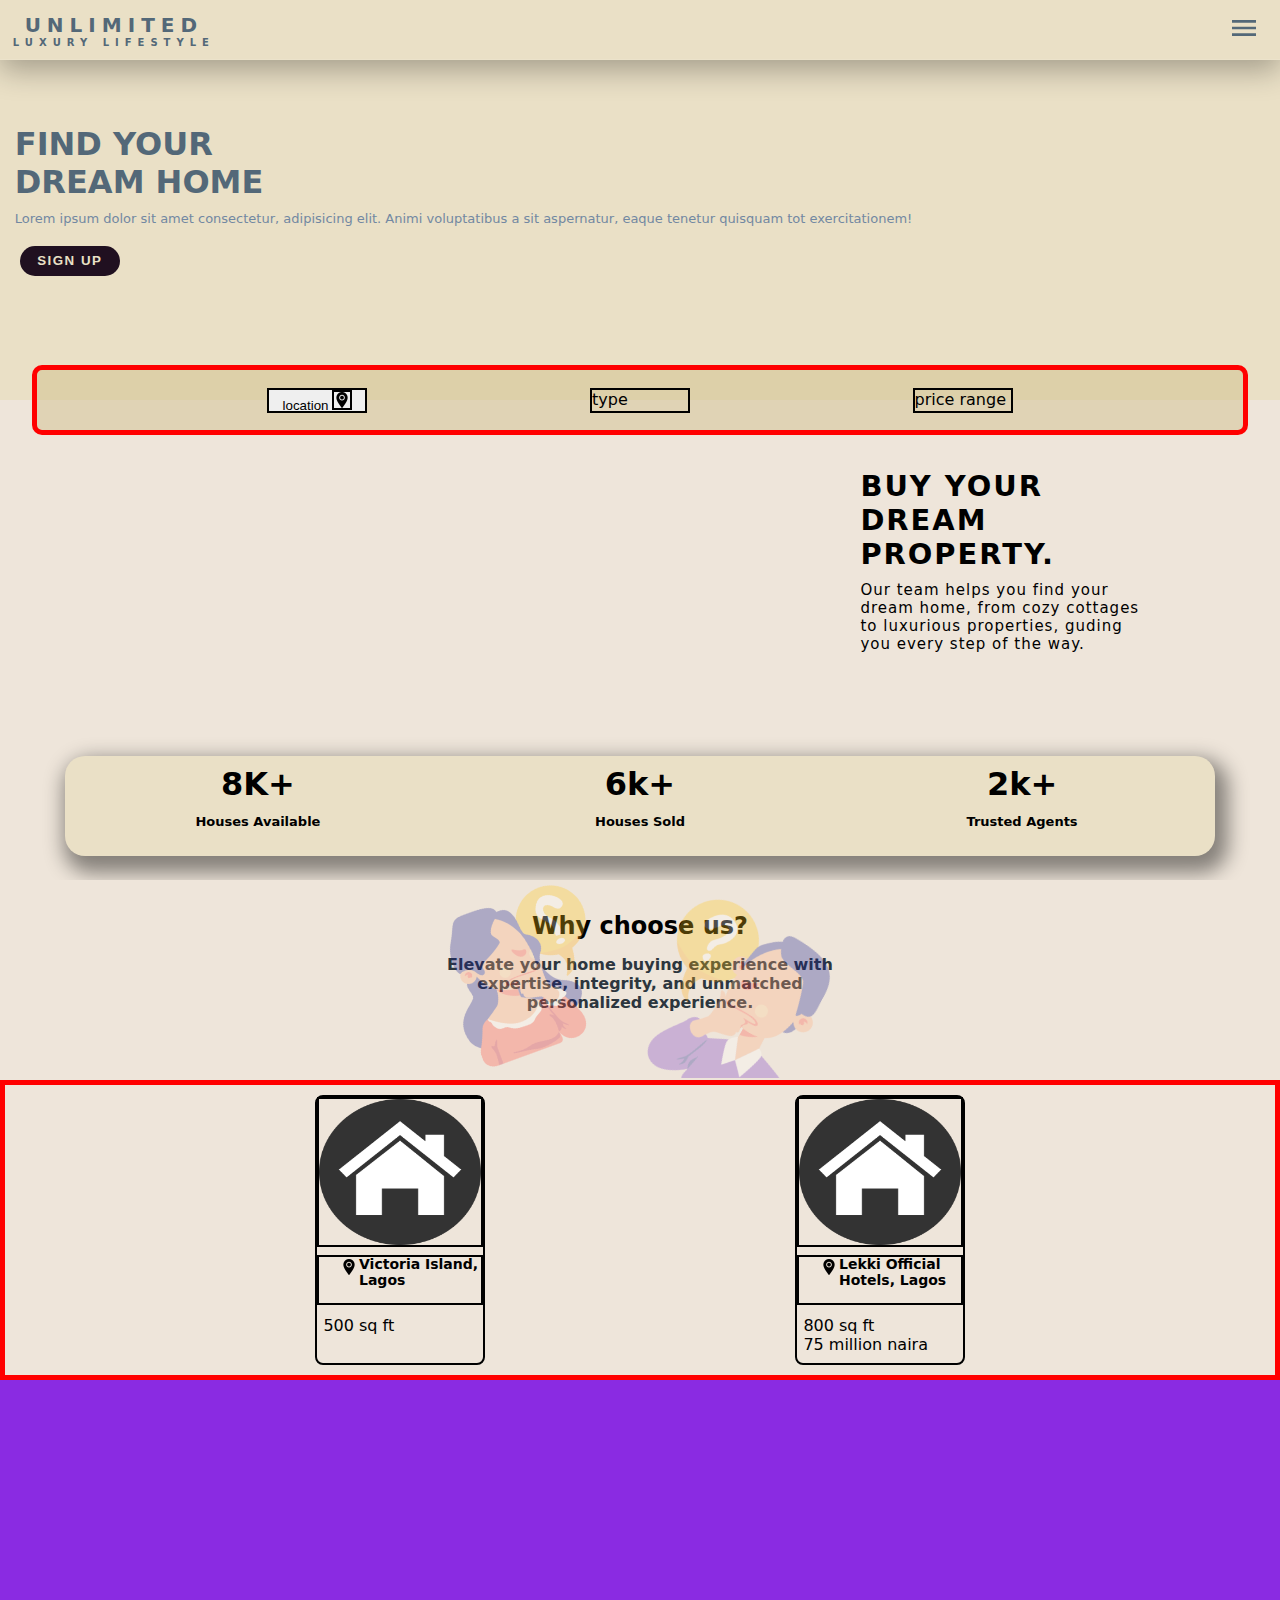
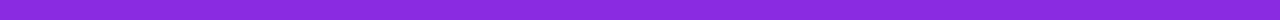
==== index.html @ acd9f9e4 "update" ====
<!DOCTYPE html>
<html lang="en">
<head>
    <meta charset="UTF-8">
    <meta name="viewport" content="width=device-width, initial-scale=1.0">
    <title>REALTOR PAGE</title> <link rel="stylesheet" href="style.css">
</head>
<body>

    <header>

        <div class="border-1">

            <span><span class="t1">UNLIMITED</span> <br> LUXURY LIFESTYLE</span>

            <nav>

                <input type="checkbox" id="sidebar-active">
                
                <label for="sidebar-active" class="open-sidebar-button">
                
                  <svg xmlns="http://www.w3.org/2000/svg" height="32" viewBox="0 -960 960 960" width="32"><path d="M120-240v-80h720v80H120Zm0-200v-80h720v80H120Zm0-200v-80h720v80H120Z"/></svg>
                
                </label>
                
                <label id="overlay" for="sidebar-active"></label>
                
                <div class="links-container">
                
                  <label for="sidebar-active" class="close-sidebar-button">
                
                    <svg xmlns="http://www.w3.org/2000/svg" height="32" viewBox="0 -960 960 960" width="32"><path d="m256-200-56-56 224-224-224-224 56-56 224 224 224-224 56 56-224 224 224 224-56 56-224-224-224 224Z"/></svg>
                
                  </label>
                  
                  <a class="home-link" href="index.html">Home</a> 
                  <a href="about.html">About</a> 
                  <a href="blog.html">Blog</a>
                  <a href="login.html">Login</a>
                
                </div>
                
                </nav>

        </div>

    </header>








<div class="main">

  <div class="border-2">

    <h1>FIND YOUR <br> DREAM HOME</h1>
    <p>Lorem ipsum dolor sit amet consectetur, adipisicing elit. Animi voluptatibus a sit aspernatur, eaque tenetur quisquam tot exercitationem!</p>
    <button class="button-1">SIGN UP</button>

  </div>

  


  <div class="border-3">

      <button class="select">location
        <img class="select-img" src="IMG/location (3).png" alt="">
      </button>
      <span class="select">type
        <!-- <img class="select-img" src="IMG/location (3).png" alt=""> -->
      </span>
      <span class="select">price range
        <!-- <img class="select-img" src="IMG/location (3).png" alt=""> -->
      </span>
      <!-- <strong>location:</strong>
      <select name="lagos" id="">
        <option value="lekki">lekki</option>
        <option value="ajah">ajah</option>
        <option value="epe">epe</option>
      </select> -->

  </div>



    <div class="border-4">

        <div class="border-5">

          <div class="border-5-1">

            <figure></figure>
            <figure></figure>
            <figure></figure>
            <figure></figure>
            <figure></figure>

          </div>

          <div class="border-5-2">
            
            <h4>BUY YOUR DREAM PROPERTY.</h4>
            <p>Our team helps you find your <br>dream home, from cozy cottages <br>to luxurious properties, guding <br>you every step of the way.</p>
            <!-- <h2>ruthokorie@gmail.com</h2> -->

          </div>

        </div>

        <div class="border-6">

          <span class="border-6-1">

            <h1>8K+</h1><br>
            <h3>Houses Available</h3>

          </span>

          <span class="border-6-1">

            <h1>6k+</h1>
            <h3>Houses Sold</h3>

          </span>

          <span class="border-6-1">

            <h1>2k+</h1>
            <h3>Trusted Agents</h3>

          </span>

        </div>

    </div>


    <div class="border-7">

      <h2>Why choose us?</h2>
      <p>Elevate your home buying experience with <br> expertise, integrity, and unmatched <br> personalized experience.</p>
      <img class="img-1" src="IMG/question.png" alt="">
      <img class="img-2" src="IMG/question (1).png" alt="">

    </div>

    <div class="property-grid">

        <div class="property-card">

            <img src="IMG/round.png" class="property-image" alt="Property 1">
            <span class="property-image-2-border">
              <img src="IMG/location (3).png" class="property-image2" alt=""><h4>Victoria Island, Lagos</h4>
            </span>
            <p>500 sq ft</p>

        </div>
      
        <div class="property-card">

            <img src="IMG/round.png" class="property-image" alt="Property 2">
            <span class="property-image-2-border">
              <img src="IMG/location (3).png" class="property-image2" alt=""><h4>Lekki Official Hotels, Lagos</h4>
            </span>
            <p>800 sq ft<br>75 million naira</p>

        </div>

    </div>



    <!-- <div class="b8">

      <h1>Have Any Questions?</h1> <br>
      <h2>Have a look at our F.A.Q</h2>

    </div> -->


      <!-- <div class="container"> -->

        <!-- <h2>Frequently Asked Questions</h2> -->
<!-- 
        <div class="accordion">

          <div class="accordion-item">

            <button id="accordion-button-1" aria-expanded="false"><span class="accordion-title">Why is the moon sometimes out during the day?</span><span class="icon" aria-hidden="true"></span></button>
            <div class="accordion-content">

              <p>Lorem ipsum dolor sit amet, consectetur adipiscing elit, sed do eiusmod tempor incididunt ut labore et dolore magna aliqua. Elementum sagittis vitae et leo duis ut. Ut tortor pretium viverra suspendisse potenti.</p>

            </div>

          </div>

          <div class="accordion-item">

            <button id="accordion-button-2" aria-expanded="false"><span class="accordion-title">Why is the sky blue?</span><span class="icon" aria-hidden="true"></span></button>
            <div class="accordion-content">

              <p>Lorem ipsum dolor sit amet, consectetur adipiscing elit, sed do eiusmod tempor incididunt ut labore et dolore magna aliqua. Elementum sagittis vitae et leo duis ut. Ut tortor pretium viverra suspendisse potenti.</p>

            </div>

          </div>

          <div class="accordion-item">

            <button id="accordion-button-3" aria-expanded="false"><span class="accordion-title">Will we ever discover aliens?</span><span class="icon" aria-hidden="true"></span></button>
            <div class="accordion-content">

              <p>Lorem ipsum dolor sit amet, consectetur adipiscing elit, sed do eiusmod tempor incididunt ut labore et dolore magna aliqua. Elementum sagittis vitae et leo duis ut. Ut tortor pretium viverra suspendisse potenti.</p>

            </div>

          </div>

          <div class="accordion-item">

            <button id="accordion-button-4" aria-expanded="false"><span class="accordion-title">How much does the Earth weigh?</span><span class="icon" aria-hidden="true"></span></button>
            <div class="accordion-content">

              <p>Lorem ipsum dolor sit amet, consectetur adipiscing elit, sed do eiusmod tempor incididunt ut labore et dolore magna aliqua. Elementum sagittis vitae et leo duis ut. Ut tortor pretium viverra suspendisse potenti.</p>

            </div>

          </div>

          <div class="accordion-item">
            
            <button id="accordion-button-5" aria-expanded="false"><span class="accordion-title">How do airplanes stay up?</span><span class="icon" aria-hidden="true"></span></button>

            <div class="accordion-content">

              <p>Lorem ipsum dolor sit amet, consectetur adipiscing elit, sed do eiusmod tempor incididunt ut labore et dolore magna aliqua. Elementum sagittis vitae et leo duis ut. Ut tortor pretium viverra suspendisse potenti.</p>

            </div>

          </div>

        </div>

      </div> -->


      <footer>

                    
        <!-- <div class="B-9">
          <h1><div class="Text-2">UNLIMITED</div> LIFESTYLE REALTORS</h1>
        </div> -->

        <!-- <h3 class="T-3">Socials</h3> -->
        <!-- <ul class="icons">

          <li class="icon facebook">
            <span class="icon-up">Facebook</span>
            <img src="IMG/facebook.png" alt="">
          </li> 

          <li class="icon twitter">
            <span class="icon-up">Twitter/X</span>
            <img src="IMG/twitter.png" alt="">
          </li>

          <li class="icon instagram">
            <span class="icon-up">Instagram</span>
            <img src="IMG/instagram.png" alt="">
          </li>

          <li class="icon github">
            <span class="icon-up">Github</span>
            <img src="IMG/youtube.png" alt="">
          </li>

          <li class="icon linkedin">
            <span class="icon-up">LinkedIN</span>
            <img src="IMG/tik-tok.png" alt="">
          </li> 

        </ul> -->

        
      </footer>



</div>

<script src="script.js"></script>
    
</body>
</html>
---- style.css ----
* {

    padding: 0;
    margin: 0;
    box-sizing: border-box;

}

body {

    min-height: 100vh;
    font-family: system-ui, -apple-system, BlinkMacSystemFont, 'Segoe UI', Roboto, Oxygen, Ubuntu, Cantarell, 'Open Sans', 'Helvetica Neue', sans-serif;
    background-color: #EEE5DA;

}






/* .main {
background-color: red;
} */


/* main nav */
nav{

  height: 60px;
  display: flex;
  justify-content: flex-end;
  align-items: center;
  position: fixed;
  top: 0%;
  left: 0%;
  border-radius: 0%;
  width: 100%;
  z-index: 1; 
  border-bottom: 1px solid rgba(255,255,255,0.1);
  box-shadow: 0 10px 30px rgba(0,0,0,0.3);

}



.links-container{

  height: 100%;
  width: 100%;
  display: flex;
  flex-direction: row;
  align-items: center;
  flex-direction: column;
  align-items: flex-start;
  position: fixed;
  top: 0;
  right: -100%;
  z-index: 10;
  width: 300px;
  transition: 0.75s ease-out;
  background-color: rgba(255, 255, 255, 0.15);
  backdrop-filter: blur(12px);
  box-shadow: -10px 0 10px rgba(0, 0, 0, 0.1);

}

nav a{

  height: 100%;
  padding: 0 20px;
  display: flex;
  align-items: center;
  text-decoration: none;
  color: white;
  box-sizing: border-box;
  height: auto;
  width: 100%;
  padding: 20px 30px;
  justify-content: flex-start;

}

nav a:hover{

  background-color: blue;

}

nav .home-link{

  margin-right: auto;

}

nav svg{

  fill: #536878;

}

#sidebar-active{

  display: none;

}

.open-sidebar-button, .close-sidebar-button{

  padding: 20px;
  display: block;

}

#sidebar-active:checked ~ .links-container{

  right: -60px;

}

#sidebar-active:checked ~ #overlay{

  height: 100%;
  width: 100%;
  position: fixed;
  top: 0;
  left: 0;
  z-index: 9;

}




@media(max-width: 450px){

.links-container{

  flex-direction: column;
  align-items: flex-start;
  position: fixed;
  top: 0;
  right: -100%;
  z-index: 10;
  width: 300px;
  transition: 0.75s ease-out;
  background-color: rgba(255, 255, 255, 0.15);
  backdrop-filter: blur(12px);
  box-shadow: -10px 0 10px rgba(0, 0, 0, 0.1);

}

nav a{

  box-sizing: border-box;
  height: auto;
  width: 100%;
  padding: 20px 30px;
  justify-content: flex-start;

}

.open-sidebar-button, .close-sidebar-button{

  padding: 20px;
  display: block;

}

#sidebar-active:checked ~ .links-container{

  right: -175px;
  
}

#sidebar-active:checked ~ #overlay{

  height: 100%;
  width: 100%;
  position: fixed;
  top: 0;
  left: 0;
  z-index: 9;
  
}
}

/* body */
.border-1 {

    height: 60px;
    background-color: #EAE0C6;
    display: flex;
    justify-content: flex-start;
    align-items: center;
    padding: .8rem;
    position: fixed;
    border-radius: 0%;
    width: 100%;
    z-index: 1; 

}

.border-1 span {

    font-size: 10px;
    text-align: center;
    font-weight: bold;
    letter-spacing: 3px;
    color: #536878;

}

.border-1 span .t1 {

  font-size: 20.5px;
  
}

.border-2 {

  border: 2px solid transparent;
  background: #EAE0C6;
  height: 400px;
  padding: .8rem;
  /* background-image: url("IMG/noircozy_7340015666327604513.jpeg"); */
  /* background-size: 100% 100%; */
  background-size: cover;
  background-repeat: no-repeat;
  background-position: center;
  

}

.border-2 h1 {

  margin-top: 110px;
  color: #536878;

}

.border-2 p {

  font-size: 13px;
  font-weight: 500;
  margin-top: 10px;
  color: #7288a2;

}

.border-2 .button-1 {

  width: 100px;
  height: 30px;
  outline: none;
  background-color: #201020;
  border-radius: 15px;
  border: none;
  color: #EAE0C6;
  margin-left: 5px;
  margin-top: 20px;
  font-weight: bolder;
  letter-spacing: 1.5px;

}



.border-3 {

  border: 5px solid red;
  background-color: #cab87d65;
  width: 95%;
  height: 70px;
  position: absolute;
  translate: -50% -50%;
  left: 50%;
  border-radius: 10px;
  display: flex;
  justify-content: space-evenly;
  align-items: center;
  padding: .8rem;
  gap: 5px;

}

.border-3 .select {

  border: 2px solid black;
  width: 100px;
  height: 25px;

}

.select .select-img {
  
  border: 2px solid black;
  width: 20px;

}

.border-4 {

  border: 1px solid transparent;
  background-color: #EEE5DA;
  width: 100%;
  height: 380px;

}

.border-5 {

  border: 2px solid transparent;
  height: 190px;
  margin-top: 35px;
  display: flex;
  justify-content: center;
  align-items: center;

}

.border-5-1 {

  border: 2px solid transparent;
  width: 210px;
  height: 180px;
  border-radius: 5%;
  position: absolute;
  overflow: hidden;
  left: .5%;

}

.border-5-1 figure {

  width: 100%;
  height: 100%;
  position: absolute;
  top: 0;
  left: 0;
  background-size: cover;
  background-position: center;
  animation: fade 20s infinite;
  opacity: 0;

}

.border-5-1 figure:nth-child(1) { 
  background-image: url(IMG/img1.jpg);
  animation-delay: 0s;
}
.border-5-1 figure:nth-child(2) { 
  background-image: url(IMG/img2.jpg);
  animation-delay: -4s;
}
.border-5-1 figure:nth-child(3) { 
  background-image: url(IMG/img3.jpg);
  animation-delay: -8s;
}
.border-5-1 figure:nth-child(4) { 
  background-image: url(IMG/img4.jpg);
  animation-delay: -12s;
}
.border-5-1 figure:nth-child(5) { 
  background-image: url(IMG/img5.jpg);
  animation-delay: -16s;
}

@keyframes fade {
  0% { opacity: 0; }
  5% { opacity: 1; }
  25% { opacity: 1; }
  30% { opacity: 0; }
  100% { opacity: 0; }
} 



.border-5-2 {

  border: 2px solid transparent;
  width: 175px;
  height: 180px;
  border-radius: 5%;
  position: absolute;
  right: 1%;
  padding: .4rem;

}

.border-5-2 h4 {

  font-size: 17.2px;
  letter-spacing: .5px;

}

.border-5-2 p {

  margin-top: 10px;
  font-size: 10px;
  font-weight: 500;

}

.border-6 {

  border: 2px solid transparent;
  background-color: #EAE0C6;
  border-radius: 20px;
  box-shadow: 6px 10px 20px 7px rgba(0, 0, 0, 0.443);
  width: 90%;
  height: 100px;
  display: flex;
  flex-direction: row;
  justify-content: center;
  align-items: center;
  margin: 20px auto;
  
}

.border-6-1 {

  border: 2px solid transparent;
  width: 100%;
  height: 100px;
  margin-top: 10px;
  display: flex;
  justify-content: center;
  text-align: left;
  align-items: center;
  overflow: hidden;
}

.border-6-1 h1 {

  /* position: relative;
  translate: 60% -60%; */
  display: block;
  position: absolute;
  translate: 0 -85%;
  margin-top: 10px;

}

.border-6-1 h3 {

  /* position: relative;
  translate: -60% 60% ; */
  font-size: 13px;
  margin-bottom: -20px;

}

/* Desktop Version */
@media screen and (min-width: 400px) {

  .border-1 span .t1 {

    font-size: 20px;
  
  }

  .border-1 span {

    letter-spacing: 6px;

  }

  .border-4 {

    height: 480px;
  
  }

  .border-5 {

    display: flex;
    justify-content: space-evenly;
    height: 300px;

  }

  .border-5-1 {

    width: 300px;
    height: 290px;
    position: absolute;
    left: 8%;
    border-radius: 20%;
  }

  .border-5-2 {

    width: 300px;
    height: 250px;
    position: absolute;
    right: 10%;
    border-radius: 5%;

  }

  .border-5-2 h4 {

    font-size: 28.9px;
    letter-spacing: 2px;

  }

  .border-5-2 p {

    font-size: 15px;
    letter-spacing: 1px;

  }

  .border-7 .img-1 {

    width: 220px;
    position: relative;
    translate: 129% -50%;
    transform: rotateZ(20deg);

  }

  .border-7 .img-2 {

    position: relative;
    translate: -200% -110%;
    transform: rotateY(180deg);
    rotate: 20deg;

  }

}

.border-7 {

  border: 2px solid transparent;
  background-color: #EEE5DA;
  height: 200px;
  text-align: center;
  position: relative;
  overflow: hidden;
  padding-top: 30px;
}


.border-7 h1, p {
  position: relative;
}


.border-7 p {

  margin-top: 15px;
  color: #2c363e;
  font-weight: 600;


}

.border-7 h1 {

  margin-top: 20px;
  color: #536878;


}


.border-7 .img-1 {

  width: 200px;
  position:relative;
  translate: 92% -52%;
  transform: rotateZ(30deg);
  opacity: 0.3;

}

.border-7 .img-2 {

  width: 170px;
  position:relative;
  translate: -128% -90%;
  transform: rotateY(180deg);
  transform: scaleX(-1);
  rotate: -20deg;
  opacity: 0.3;

} 


/* Property selection */

.property-grid {

  border: 5px solid red;
  background-color: #EEE5DA;
  height: 300px;
  display: flex;
  justify-content: space-evenly;
  align-items: center;

}

.property-card {

  border: 2px solid black;
  width: 170px;
  height: 270px;
  border-radius: 8px;
  text-align: start;
  transition: transform 0.2s;
  
}

.property-card:hover {

  transform: translateY(-5px);

}

.property-image {

  border: 2px solid black;
  width: 100%;
  height: 150px;

}

.property-card .property-image-2-border {

  border: 2px solid black;
  height: 50px;
  display: block;
  margin-top: 4px;

}

.property-image2 {

  border: 2px solid transparent;
  width: 20px;
  margin-left: 20px;

}

.property-card h4 {

  position: relative;
  font-size: 14px;
  margin-left: 40px;
  margin-top: -25px;

}

.property-card p {

  margin-top: 5px;
  /* margin: 5px 6px -10px; */
  padding: .4rem;

}




.b8 {

  text-align: center;
  color: #e5e5e5;

}


/* F.A.Q */


.container {

  border: 2px solid red;
  width: 100%;
  margin-top: 40px;
  color: #e5e5e5;

}

.accordion-title {

  font-size: 15px;

}

.accordion .accordion-item {

  border-bottom: 1px solid #e5e5e5;

}

.accordion .accordion-item button[aria-expanded=true] {

  border-bottom: 1px solid #03b5d2;

}

.accordion button {

  position: relative;
  display: block;
  text-align: left;
  width: 100%;
  padding: .8rem ;
  color: #7288a2;
  font-size: 1.15rem;
  font-weight: 400;
  border: none;
  background: none;
  outline: none;
  overflow: hidden;

}

.accordion button:hover, .accordion button:focus {

  cursor: pointer;
  color: #03b5d2;

}

.accordion button:hover::after, .accordion button:focus::after {

  cursor: pointer;
  color: #03b5d2;
  border: 1px solid #03b5d2;

}

.accordion button .accordion-title {

  padding: 1em 1.5em 1em 0;

}

.accordion button .icon {

  display: inline-block;
  position: absolute;
  top: 18px;
  right: 0;
  width: 22px;
  height: 22px;
  border: 1px solid;
  border-radius: 22px;

}

.accordion button .icon::before {

  display: block;
  position: absolute;
  content: "";
  top: 9px;
  left: 5px;
  width: 10px;
  height: 2px;
  background: currentColor;

}

.accordion button .icon::after {

  display: block;
  position: absolute;
  content: "";
  top: 5px;
  left: 9px;
  width: 2px;
  height: 10px;
  background: currentColor;

}

.accordion button[aria-expanded=true] {

  color: #03b5d2;

}

.accordion button[aria-expanded=true] .icon::after {

  width: 0;

}

.accordion button[aria-expanded=true] + .accordion-content {

  opacity: 1;
  max-height: 9em;
  transition: all 200ms linear;
  will-change: opacity, max-height;

}

.accordion .accordion-content {

  opacity: 0;
  max-height: 0;
  overflow: hidden;
  transition: opacity 200ms linear, max-height 200ms linear;
  will-change: opacity, max-height;

}

.accordion .accordion-content p {

  font-size: 1rem;
  font-weight: 300;
  margin: 2em 0;

}


/* Footer */

footer {

  background-color: blueviolet;
  display: flex;
  justify-content: center;
  min-height: 15rem;
  z-index: 1;
  
}

.B-9 {

  border: 2px solid black;
  width: 180.5px;
  height: 60px;
  letter-spacing: 3px;
  position: absolute;
  left: 2%;
  margin-top: 10px;

}

.B-9 h1 {

  font-size: 12.5px;

}

.B-9 .Text-2 {
  color: #FFDB58;
  font-size: 20px;
  margin-left: 20px;
  margin-bottom: 10px;
}

.T-3 {
  margin-top: 85px;
  position: absolute;
}

.icons {
  display: inline-flex;
  list-style: none;
  border: 2px solid whitesmoke;
  background-color: transparent;
  height: 60px;
  margin-top: 120px;

}

.icons .icon {
  position: relative;
  background: transparent;
  border-radius: 50%;
  padding: 15px;
  margin: 5px;
  width: 50px;
  height: 50px;
  font-size: 18px;
  display: flex;
  justify-content: center;
  align-items: center;
  flex-direction: column;
  box-shadow: 0 10px 10px rgba(0, 0, 0, 0.1);
  cursor: pointer;
  transition: all 0.2s cubic-bezier(0.68, -0.55, 0.265, 1.55);

}

.icons .icon-up {
  position: absolute;
  top: 0;
  font-size: 14px;
  background: #ffffff;
  color: #ffffff;
  padding: 5px 8px;
  border-radius: 5px;
  box-shadow: 0 10px 10px rgba(0, 0, 0, 0.1);
  opacity: 0;
  pointer-events: none;
  transition: all 0.3s cubic-bezier(0.68, -0.55, 0.265, 1.55);
}

.icons .icon-up::before {
  position: absolute;
  content: "";
  height: 8px;
  width: 8px;
  background: #ffffff;
  bottom: -3px;
  left: 50%;
  transform: translate(-50%) rotate(45deg);
  transition: all 0.3s cubic-bezier(0.68, -0.55, 0.265, 1.55);
}

.icons .icon:hover .icon-up {
  top: -45px;
  opacity: 1;
  visibility: visible;
  pointer-events: auto;
}

.icons .icon:hover span,
.icons .icon:hover .icon-up {
  text-shadow: 0px -1px 0px rgba(0, 0, 0, 0.1);
}

.icons .facebook:hover,
.icons .facebook:hover .icon-up,
.icons .facebook:hover .icon-up::before {
  background: #1877F2;
  color: #ffffff;
}

.icon img {
  width: 50px;
  height: 50px;
}

.icons .twitter:hover,
.icons .twitter:hover .icon-up,
.icons .twitter:hover .icon-up::before {
  background: #020102;
  color: #ffffff;
}

.icons .instagram:hover,
.icons .instagram:hover .icon-up,
.icons .instagram:hover .icon-up::before {
  background: #E1306C;
  color: #ffffff;
}

.icons .github:hover,
.icons .github:hover .icon-up,
.icons .github:hover .icon-up::before {
  background: #333333;
  color: #ffffff;
}

.icons .linkedin:hover,
.icons .linkedin:hover .icon-up,
.icons .linkedin:hover .icon-up::before {
  background: #4267B2;
  color: #ffffff;
}

/* 



.icons1 .icons {

  position: relative;
  background: transparent;
  border-radius: 50%;
  padding: 15px;
  margin: 10px;
  width: 50px;
  height: 50px;
  font-size: 18px;
  display: flex;
  justify-content: center;
  align-items: center;
  flex-direction: column;
  box-shadow: 0 10px 10px rgba(0, 0, 0, 0.1);
  cursor: pointer;
  transition: all 0.2s cubic-bezier(0.68, -0.55, 0.265, 1.55);
  overflow: hidden;

}

.icons1 .icon-up {
  position: absolute;
  top: 0;
  font-size: 14px;
  background: #ffffff;
  color: #ffffff;
  padding: 5px 8px;
  border-radius: 5px;
  box-shadow: 0 10px 10px rgba(0, 0, 0, 0.1);
  opacity: 0;
  pointer-events: none;
  transition: all 0.3s cubic-bezier(0.68, -0.55, 0.265, 1.55);
  overflow: hidden;
}

.icons1 .icon-up::before {
  position: absolute;
  content: "";
  height: 8px;
  width: 8px;
  background: #ffffff;
  bottom: -3px;
  left: 50%;
  transform: translate(-50%) rotate(45deg);
  transition: all 0.3s cubic-bezier(0.68, -0.55, 0.265, 1.55);
}

.icons1 .icon:hover .icon-up {
  top: -45px;
  opacity: 1;
  visibility: visible;
  pointer-events: auto;
}

.icons1 .icon:hover span,
.icons1 .icon:hover .icon-up {
  text-shadow: 0px -1px 0px rgba(0, 0, 0, 0.1);
}

.icons1 .facebook:hover,
.icons1 .facebook:hover .icon-up,
.icons1 .facebook:hover .icon-up::before {
  background: #1877F2;
  color: #ffffff;
}

.icon img {
  width: 50px;
  height: 50px;
}

.icons1 .twitter:hover,
.icons1 .twitter:hover .icon-up,
.icons1 .twitter:hover .icon-up::before {
  background: #020102;
  color: #ffffff;
}

.icons1 .instagram:hover,
.icons1 .instagram:hover .icon-up,
.icons1 .instagram:hover .icon-up::before {
  background: #E1306C;
  color: #ffffff;
}

.icons1 .github:hover,
.icons1 .github:hover .icon-up,
.icons1 .github:hover .icon-up::before {
  background: #333333;
  color: #ffffff;
}

.icons1 .linkedin:hover,
.icons1 .linkedin:hover .icon-up,
.icons1 .linkedin:hover .icon-up::before {
  background: #4267B2;
  color: #ffffff;
}  */
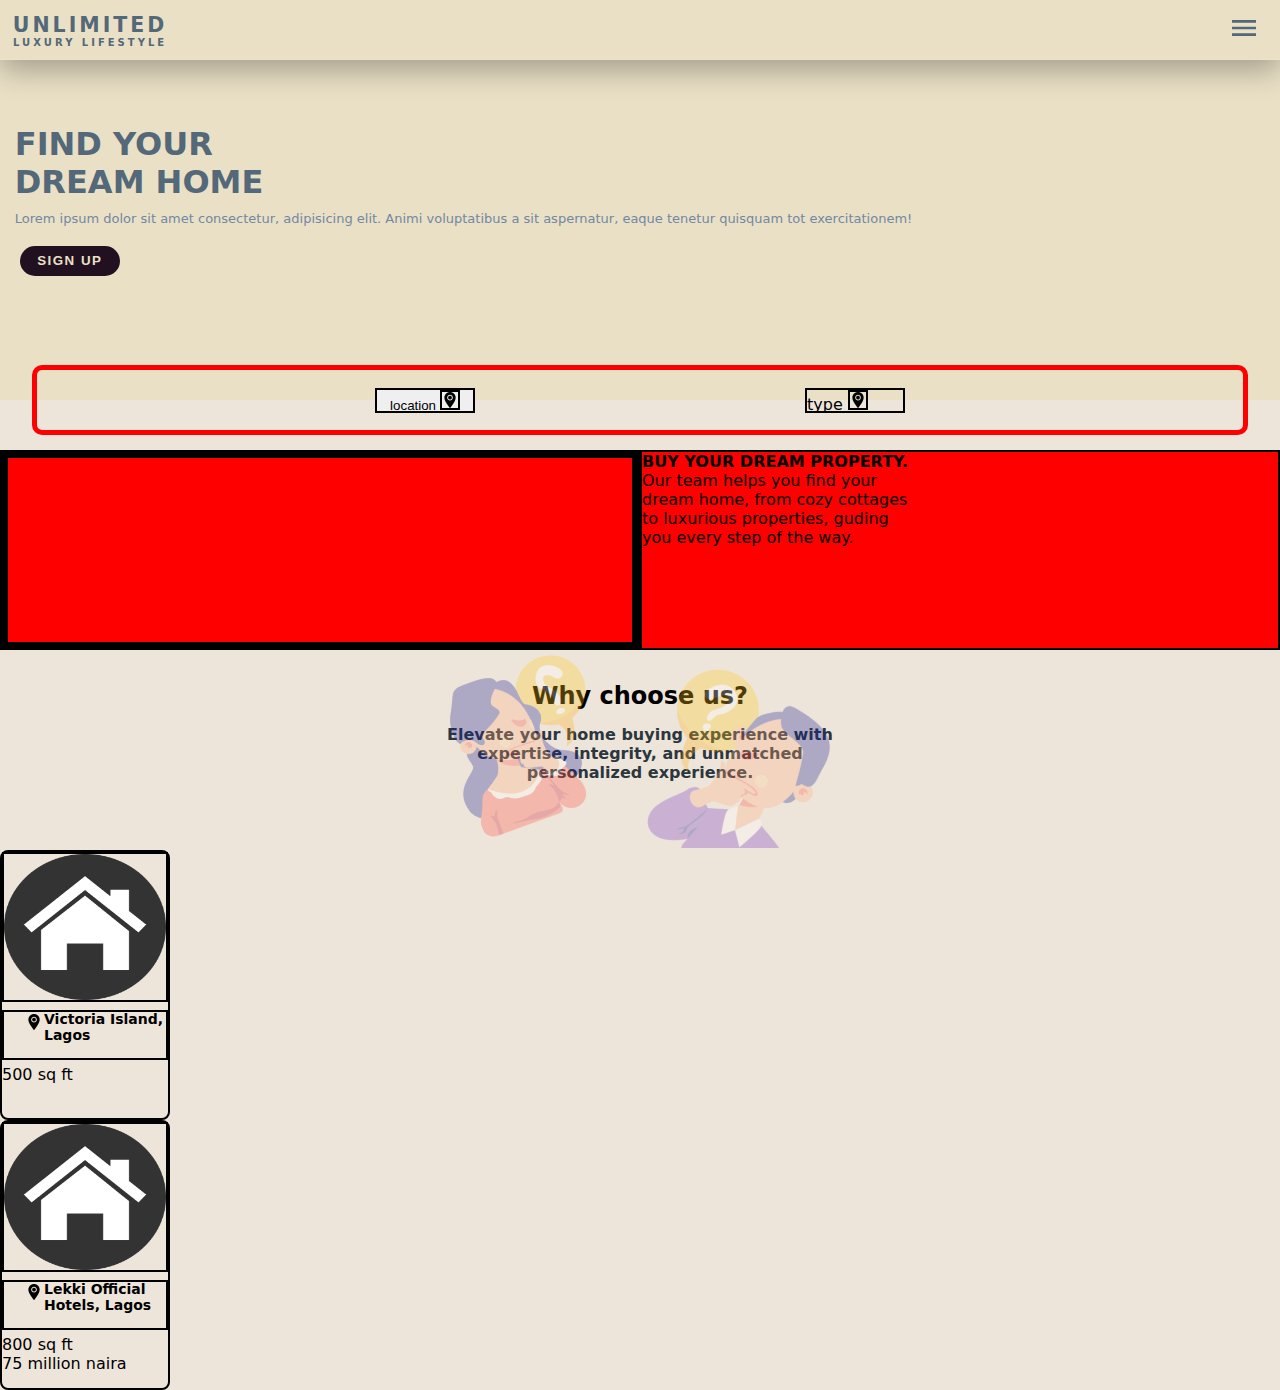
==== commit 3d52f311: "TT" ====
--- a/index.html
+++ b/index.html
@@ -72,11 +72,11 @@
         <img class="select-img" src="IMG/location (3).png" alt="">
       </button>
       <span class="select">type
-        <!-- <img class="select-img" src="IMG/location (3).png" alt=""> -->
+        <img class="select-img" src="IMG/location (3).png" alt="">
       </span>
-      <span class="select">price range
-        <!-- <img class="select-img" src="IMG/location (3).png" alt=""> -->
-      </span>
+      <!-- <span class="select">price range
+        <img class="select-img" src="IMG/location (3).png" alt="">
+      </span> -->
       <!-- <strong>location:</strong>
       <select name="lagos" id="">
         <option value="lekki">lekki</option>
@@ -87,57 +87,25 @@
   </div>
 
 
-
-    <div class="border-4">
-
-        <div class="border-5">
-
-          <div class="border-5-1">
-
-            <figure></figure>
-            <figure></figure>
-            <figure></figure>
-            <figure></figure>
-            <figure></figure>
-
-          </div>
-
-          <div class="border-5-2">
-            
-            <h4>BUY YOUR DREAM PROPERTY.</h4>
-            <p>Our team helps you find your <br>dream home, from cozy cottages <br>to luxurious properties, guding <br>you every step of the way.</p>
-            <!-- <h2>ruthokorie@gmail.com</h2> -->
-
-          </div>
-
-        </div>
-
-        <div class="border-6">
-
-          <span class="border-6-1">
-
-            <h1>8K+</h1><br>
-            <h3>Houses Available</h3>
-
-          </span>
-
-          <span class="border-6-1">
-
-            <h1>6k+</h1>
-            <h3>Houses Sold</h3>
-
-          </span>
-
-          <span class="border-6-1">
-
-            <h1>2k+</h1>
-            <h3>Trusted Agents</h3>
-
-          </span>
-
-        </div>
-
-    </div>
+<div class="main1">
+  <div class="b1">
+  
+    <h4>BUY YOUR DREAM PROPERTY.</h4>
+    <p>Our team helps you find your <br>dream home, from cozy cottages <br>to luxurious properties, guding <br>you every step of the way.</p>
+    <!-- <h2>ruthokorie@gmail.com</h2> -->
+    
+    </div>
+    
+    <div class="image-slider">
+    <figure></figure>
+    <figure></figure>
+    <figure></figure>
+    <figure></figure>
+    <figure></figure>
+  
+    </div>
+</div>
+  
 
 
     <div class="border-7">
--- a/style.css
+++ b/style.css
@@ -19,9 +19,7 @@
 
 
 
-/* .main {
-background-color: red;
-} */
+
 
 
 /* main nav */
@@ -269,7 +267,7 @@
 .border-3 {
 
   border: 5px solid red;
-  background-color: #cab87d65;
+  background: linear-gradient(#EAE0C6 50%,#EEE5DA 50%);
   width: 95%;
   height: 70px;
   position: absolute;
@@ -299,12 +297,256 @@
 
 }
 
-.border-4 {
-
-  border: 1px solid transparent;
+
+
+
+
+
+
+
+
+
+
+
+
+
+
+
+
+
+
+
+
+
+
+
+
+
+
+
+
+
+
+
+
+
+
+
+
+
+
+
+
+
+
+
+.main1 {
+  background-color: red;
+  display: flex;
+  flex-direction: row-reverse;
+  margin-top: 50px;
+}
+
+
+
+.b1 {
+
+  border: 2px solid black;
+  width: 50%;
+  height: 200px;
+
+}
+
+.image-slider {
+  border: 8px solid black;
+  width: 50%;
+  height: 200px;
+  position: relative;
+  overflow: hidden;
+}
+
+.image-slider figure {
+  width: 100%;
+  height: 100%;
+  position: absolute;
+  top: 0;
+  left: 0;
+  background-size: cover;
+  background-position: center;
+  animation: fade 20s infinite;
+  opacity: 0;
+}
+
+/* Add your own image URLs here */
+.image-slider figure:nth-child(1) { 
+  background-image: url(IMG/img1.jpg);
+  animation-delay: 0s;
+}
+.image-slider figure:nth-child(2) { 
+  background-image: url(IMG/img2.jpg);
+  animation-delay: -4s;
+}
+.image-slider figure:nth-child(3) { 
+  background-image: url(IMG/img3.jpg);
+  animation-delay: -8s;
+}
+.image-slider figure:nth-child(4) { 
+  background-image: url(IMG/img4.jpg);
+  animation-delay: -12s;
+}
+.image-slider figure:nth-child(5) { 
+  background-image: url(IMG/img5.jpg);
+  animation-delay: -16s;
+}
+
+@keyframes fade {
+  0% { opacity: 0; }
+  5% { opacity: 1; }
+  25% { opacity: 1; }
+  30% { opacity: 0; }
+  100% { opacity: 0; }
+}
+
+
+
+
+
+
+
+.border-7 {
+
+  border: 2px solid transparent;
   background-color: #EEE5DA;
+  height: 200px;
+  text-align: center;
+  position: relative;
+  overflow: hidden;
+  padding-top: 30px;
+}
+
+
+.border-7 h1, p {
+  position: relative;
+}
+
+
+.border-7 p {
+
+  margin-top: 15px;
+  color: #2c363e;
+  font-weight: 600;
+
+
+}
+
+.border-7 h1 {
+
+  margin-top: 20px;
+  color: #536878;
+
+
+}
+
+
+.border-7 .img-1 {
+
+  width: 200px;
+  position:relative;
+  translate: 92% -52%;
+  transform: rotateZ(30deg);
+  opacity: 0.3;
+
+}
+
+.border-7 .img-2 {
+
+  width: 170px;
+  position:relative;
+  translate: -128% -90%;
+  transform: rotateY(180deg);
+  transform: scaleX(-1);
+  rotate: -20deg;
+  opacity: 0.3;
+
+}  */
+
+
+/* Property selection */
+
+ .property-grid {
+
+  border: 5px solid red;
+  background-color: #EEE5DA;
+  height: 300px;
+  display: flex;
+  justify-content: space-evenly;
+  align-items: center;
+
+}
+
+.property-card {
+
+  border: 2px solid black;
+  width: 170px;
+  height: 270px;
+  border-radius: 8px;
+  text-align: start;
+  transition: transform 0.2s;
+  
+}
+
+.property-card:hover {
+
+  transform: translateY(-5px);
+
+}
+
+.property-image {
+
+  border: 2px solid black;
   width: 100%;
-  height: 380px;
+  height: 150px;
+
+}
+
+.property-card .property-image-2-border {
+
+  border: 2px solid black;
+  height: 50px;
+  display: block;
+  margin-top: 4px;
+
+}
+
+.property-image2 {
+
+  border: 2px solid transparent;
+  width: 20px;
+  margin-left: 20px;
+
+}
+
+.property-card h4 {
+
+  position: relative;
+  font-size: 14px;
+  margin-left: 40px;
+  margin-top: -25px;
+
+}
+
+.property-card p {
+
+  margin-top: 5px;
+  /* margin: 5px 6px -10px; */
+  /* padding: .4rem;
+
+}
+
+
+/* .border-4 {
+
+  border: 9px solid transparent;
 
 }
 
@@ -322,11 +564,9 @@
 .border-5-1 {
 
   border: 2px solid transparent;
-  width: 210px;
+  width: 100px;
   height: 180px;
-  border-radius: 5%;
-  position: absolute;
-  overflow: hidden;
+  position: absolute;
   left: .5%;
 
 }
@@ -336,6 +576,7 @@
   width: 100%;
   height: 100%;
   position: absolute;
+  border-radius: 5%;
   top: 0;
   left: 0;
   background-size: cover;
@@ -429,13 +670,10 @@
   justify-content: center;
   text-align: left;
   align-items: center;
-  overflow: hidden;
 }
 
 .border-6-1 h1 {
 
-  /* position: relative;
-  translate: 60% -60%; */
   display: block;
   position: absolute;
   translate: 0 -85%;
@@ -445,15 +683,13 @@
 
 .border-6-1 h3 {
 
-  /* position: relative;
-  translate: -60% 60% ; */
   font-size: 13px;
   margin-bottom: -20px;
 
-}
+} */
 
 /* Desktop Version */
-@media screen and (min-width: 400px) {
+/* @media screen and (min-width: 576px) {
 
   .border-1 span .t1 {
 
@@ -534,135 +770,6 @@
 
 }
 
-.border-7 {
-
-  border: 2px solid transparent;
-  background-color: #EEE5DA;
-  height: 200px;
-  text-align: center;
-  position: relative;
-  overflow: hidden;
-  padding-top: 30px;
-}
-
-
-.border-7 h1, p {
-  position: relative;
-}
-
-
-.border-7 p {
-
-  margin-top: 15px;
-  color: #2c363e;
-  font-weight: 600;
-
-
-}
-
-.border-7 h1 {
-
-  margin-top: 20px;
-  color: #536878;
-
-
-}
-
-
-.border-7 .img-1 {
-
-  width: 200px;
-  position:relative;
-  translate: 92% -52%;
-  transform: rotateZ(30deg);
-  opacity: 0.3;
-
-}
-
-.border-7 .img-2 {
-
-  width: 170px;
-  position:relative;
-  translate: -128% -90%;
-  transform: rotateY(180deg);
-  transform: scaleX(-1);
-  rotate: -20deg;
-  opacity: 0.3;
-
-} 
-
-
-/* Property selection */
-
-.property-grid {
-
-  border: 5px solid red;
-  background-color: #EEE5DA;
-  height: 300px;
-  display: flex;
-  justify-content: space-evenly;
-  align-items: center;
-
-}
-
-.property-card {
-
-  border: 2px solid black;
-  width: 170px;
-  height: 270px;
-  border-radius: 8px;
-  text-align: start;
-  transition: transform 0.2s;
-  
-}
-
-.property-card:hover {
-
-  transform: translateY(-5px);
-
-}
-
-.property-image {
-
-  border: 2px solid black;
-  width: 100%;
-  height: 150px;
-
-}
-
-.property-card .property-image-2-border {
-
-  border: 2px solid black;
-  height: 50px;
-  display: block;
-  margin-top: 4px;
-
-}
-
-.property-image2 {
-
-  border: 2px solid transparent;
-  width: 20px;
-  margin-left: 20px;
-
-}
-
-.property-card h4 {
-
-  position: relative;
-  font-size: 14px;
-  margin-left: 40px;
-  margin-top: -25px;
-
-}
-
-.property-card p {
-
-  margin-top: 5px;
-  /* margin: 5px 6px -10px; */
-  padding: .4rem;
-
-}
 
 
 
@@ -672,13 +779,13 @@
   text-align: center;
   color: #e5e5e5;
 
-}
+}  */
 
 
 /* F.A.Q */
 
 
-.container {
+/* .container {
 
   border: 2px solid red;
   width: 100%;
@@ -819,12 +926,12 @@
   font-weight: 300;
   margin: 2em 0;
 
-}
+} */
 
 
 /* Footer */
 
-footer {
+/* footer {
 
   background-color: blueviolet;
   display: flex;
@@ -969,7 +1076,7 @@
 .icons .linkedin:hover .icon-up::before {
   background: #4267B2;
   color: #ffffff;
-}
+} */
 
 /* 
 
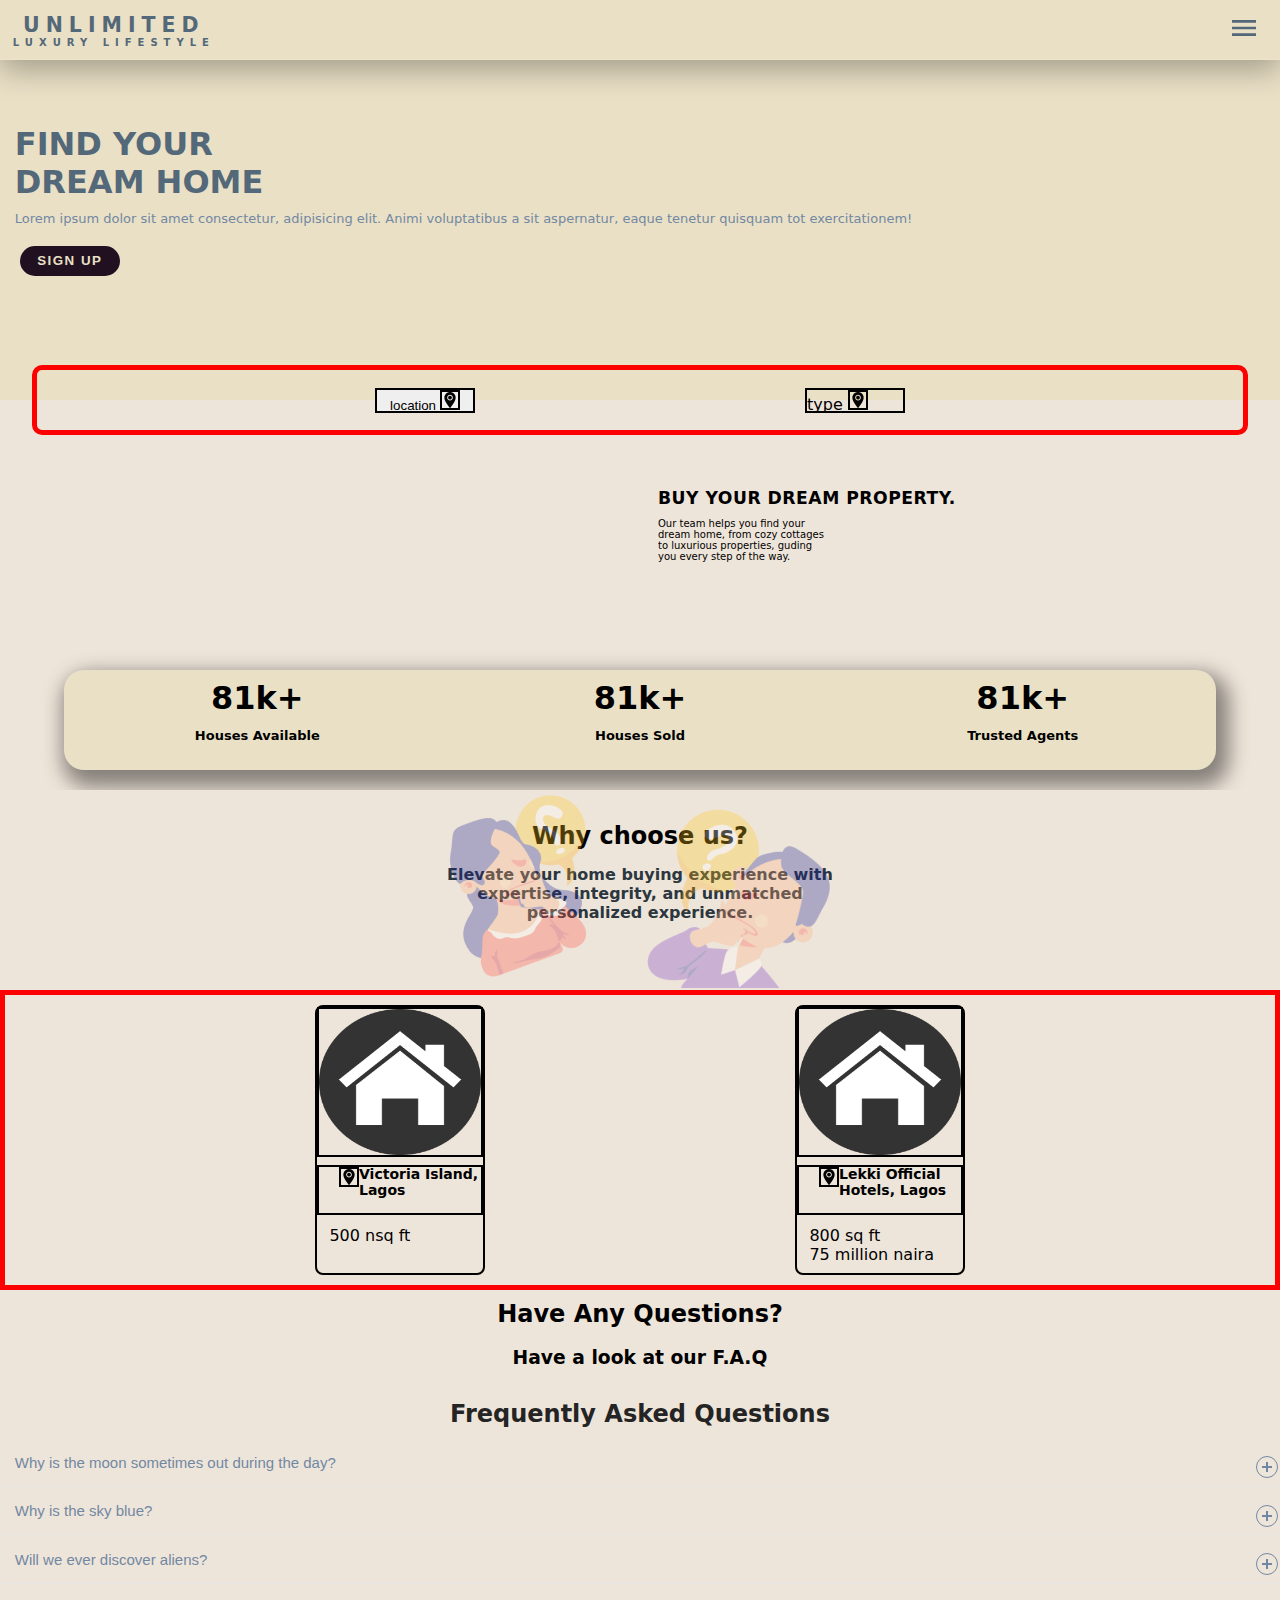
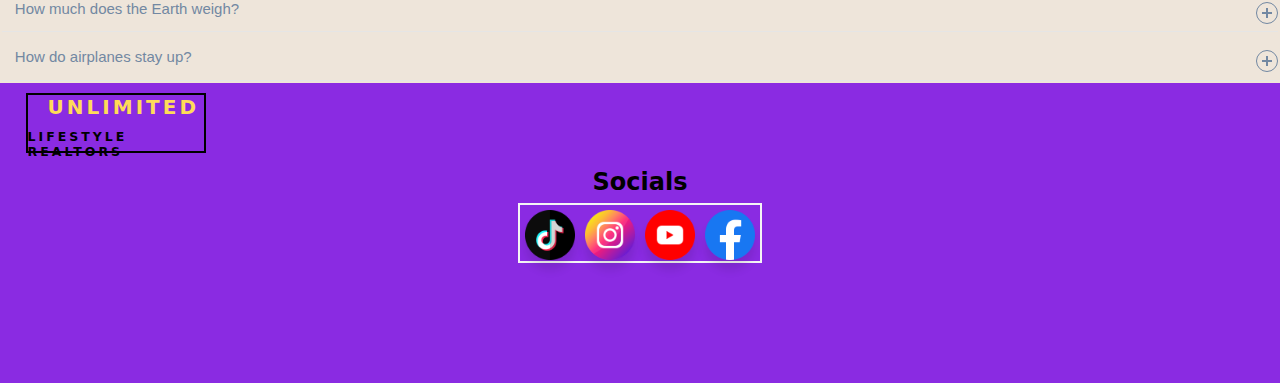
==== commit 4ad01462: "update css overall" ====
--- a/index.html
+++ b/index.html
@@ -11,7 +11,7 @@
 
         <div class="border-1">
 
-            <span><span class="t1">UNLIMITED</span> <br> LUXURY LIFESTYLE</span>
+            <span><span class="text-1">UNLIMITED</span> <br> LUXURY LIFESTYLE</span>
 
             <nav>
 
@@ -50,9 +50,6 @@
 
 
 
-
-
-
 <div class="main">
 
   <div class="border-2">
@@ -62,8 +59,6 @@
     <button class="button-1">SIGN UP</button>
 
   </div>
-
-  
 
 
   <div class="border-3">
@@ -87,26 +82,53 @@
   </div>
 
 
-<div class="main1">
-  <div class="b1">
+  <div class="image-slider-border">
+
+    <div class="text-2">
+    
+      <h4>BUY YOUR DREAM PROPERTY.</h4>
+      <p>Our team helps you find your <br>dream home, from cozy cottages <br>to luxurious properties, guding <br>you every step of the way.</p>
+      
+    </div>
+      
+    <div class="image-slider">
+
+      <figure></figure>
+      <figure></figure>
+      <figure></figure>
+      <figure></figure>
+      <figure></figure>
+    
+    </div>
+
+  </div>
+
+
+    <div class="border-6">
+
+      <div class="border-6-1">
+
+        <h1>81k+</h1>
+        <h3>Houses Available</h3>
+
+      </div>
+
+      <div class="border-6-1">
+
+        <h1>81k+</h1>
+        <h3>Houses Sold</h3>
+
+      </div>
+
+      <div class="border-6-1">
+
+        <h1>81k+</h1>
+        <h3>Trusted Agents</h3>
+
+      </div>
+    
+    </div>
   
-    <h4>BUY YOUR DREAM PROPERTY.</h4>
-    <p>Our team helps you find your <br>dream home, from cozy cottages <br>to luxurious properties, guding <br>you every step of the way.</p>
-    <!-- <h2>ruthokorie@gmail.com</h2> -->
-    
-    </div>
-    
-    <div class="image-slider">
-    <figure></figure>
-    <figure></figure>
-    <figure></figure>
-    <figure></figure>
-    <figure></figure>
-  
-    </div>
-</div>
-  
-
 
     <div class="border-7">
 
@@ -117,44 +139,44 @@
 
     </div>
 
-    <div class="property-grid">
-
-        <div class="property-card">
-
-            <img src="IMG/round.png" class="property-image" alt="Property 1">
-            <span class="property-image-2-border">
-              <img src="IMG/location (3).png" class="property-image2" alt=""><h4>Victoria Island, Lagos</h4>
-            </span>
-            <p>500 sq ft</p>
-
-        </div>
-      
-        <div class="property-card">
-
-            <img src="IMG/round.png" class="property-image" alt="Property 2">
-            <span class="property-image-2-border">
-              <img src="IMG/location (3).png" class="property-image2" alt=""><h4>Lekki Official Hotels, Lagos</h4>
-            </span>
-            <p>800 sq ft<br>75 million naira</p>
-
-        </div>
-
-    </div>
-
-
-
-    <!-- <div class="b8">
-
-      <h1>Have Any Questions?</h1> <br>
-      <h2>Have a look at our F.A.Q</h2>
-
-    </div> -->
-
-
-      <!-- <div class="container"> -->
-
-        <!-- <h2>Frequently Asked Questions</h2> -->
-<!-- 
+  <div class="property-grid">
+
+          <div class="property-card">
+
+              <img src="IMG/round.png" class="property-image" alt="Property 1">
+              <span class="property-image-2-border">
+                <img src="IMG/location (3).png" class="property-image2" alt=""><h4>Victoria Island, Lagos</h4>
+              </span>
+              <p>500 nsq ft</p>
+
+          </div>
+        
+          <div class="property-card">
+
+              <img src="IMG/round.png" class="property-image" alt="Property 2">
+              <span class="property-image-2-border">
+                <img src="IMG/location (3).png" class="property-image2" alt=""><h4>Lekki Official Hotels, Lagos</h4>
+              </span>
+              <p>800 sq ft<br>75 million naira</p>
+
+          </div>
+
+  </div>
+
+
+
+    <div class="border-8">
+
+      <h2>Have Any Questions?</h2> <br>
+      <h3>Have a look at our F.A.Q</h3>
+
+    </div>
+
+
+      <div class="container">
+
+        <h2>Frequently Asked Questions</h2>
+
         <div class="accordion">
 
           <div class="accordion-item">
@@ -210,52 +232,53 @@
               <p>Lorem ipsum dolor sit amet, consectetur adipiscing elit, sed do eiusmod tempor incididunt ut labore et dolore magna aliqua. Elementum sagittis vitae et leo duis ut. Ut tortor pretium viverra suspendisse potenti.</p>
 
             </div>
-
-          </div>
-
+          </div>
         </div>
-
-      </div> -->
+      </div>
 
 
       <footer>
-
-                    
-        <!-- <div class="B-9">
-          <h1><div class="Text-2">UNLIMITED</div> LIFESTYLE REALTORS</h1>
-        </div> -->
-
-        <!-- <h3 class="T-3">Socials</h3> -->
-        <!-- <ul class="icons">
+       
+        <div class="border-9">
+          <h1><div class="text-3">UNLIMITED</div> LIFESTYLE REALTORS</h1>
+        </div>
+
+
+        <h2 class="text-4">Socials</h2>
+        <ul class="icons">
+
+          <li class="icon tiktok">
+
+            <span class="icon-up">TikTok</span>
+            <img src="IMG/tik-tok.png" alt="">
+
+          </li> 
+
+          <li class="icon instagram">
+
+            <span class="icon-up">Instagram</span>
+            <img src="IMG/instagram.png" alt="">
+
+          </li>
+
+          <li class="icon youtube">
+
+            <span class="icon-up">Youtube</span>
+            <img src="IMG/youtube.png" alt="">
+
+          </li>
 
           <li class="icon facebook">
+
             <span class="icon-up">Facebook</span>
             <img src="IMG/facebook.png" alt="">
+
           </li> 
 
-          <li class="icon twitter">
-            <span class="icon-up">Twitter/X</span>
-            <img src="IMG/twitter.png" alt="">
-          </li>
-
-          <li class="icon instagram">
-            <span class="icon-up">Instagram</span>
-            <img src="IMG/instagram.png" alt="">
-          </li>
-
-          <li class="icon github">
-            <span class="icon-up">Github</span>
-            <img src="IMG/youtube.png" alt="">
-          </li>
-
-          <li class="icon linkedin">
-            <span class="icon-up">LinkedIN</span>
-            <img src="IMG/tik-tok.png" alt="">
-          </li> 
-
-        </ul> -->
-
-        
+        </ul>
+
+
+
       </footer>
 
 
--- a/style.css
+++ b/style.css
@@ -14,15 +14,8 @@
 
 }
 
-
-
-
-
-
-
-
-
-/* main nav */
+/* main navbar */
+
 nav{
 
   height: 60px;
@@ -39,8 +32,6 @@
   box-shadow: 0 10px 30px rgba(0,0,0,0.3);
 
 }
-
-
 
 .links-container{
 
@@ -127,8 +118,7 @@
 
 }
 
-
-
+/* navbar for mobile */
 
 @media(max-width: 450px){
 
@@ -184,6 +174,7 @@
 }
 
 /* body */
+
 .border-1 {
 
     height: 60px;
@@ -209,7 +200,7 @@
 
 }
 
-.border-1 span .t1 {
+.border-1 span .text-1 {
 
   font-size: 20.5px;
   
@@ -261,8 +252,6 @@
   letter-spacing: 1.5px;
 
 }
-
-
 
 .border-3 {
 
@@ -297,51 +286,10 @@
 
 }
 
-
-
-
-
-
-
-
-
-
-
-
-
-
-
-
-
-
-
-
-
-
-
-
-
-
-
-
-
-
-
-
-
-
-
-
-
-
-
-
-
-
-
-
-.main1 {
-  background-color: red;
+/* image slider */
+
+.image-slider-border {
+  background-color: #EEE5DA;
   display: flex;
   flex-direction: row-reverse;
   margin-top: 50px;
@@ -349,18 +297,36 @@
 
 
 
-.b1 {
-
-  border: 2px solid black;
+.text-2 {
+
+  border: 2px solid transparent;
+  width: 50%;
+  height: 160px;
+  padding: 1rem;
+
+}
+
+.text-2 h4 {
+
+  font-size: 17.2px;
+  letter-spacing: .5px;
+  margin-top: 20px;
+
+}
+
+.text-2 p {
+
+  margin-top: 10px;
+  font-size: 10px;
+  font-size: 500;
+
+}
+
+.image-slider {
+  border: 4px solid transparent;
   width: 50%;
   height: 200px;
-
-}
-
-.image-slider {
-  border: 8px solid black;
-  width: 50%;
-  height: 200px;
+  border-radius: 5%;
   position: relative;
   overflow: hidden;
 }
@@ -377,7 +343,8 @@
   opacity: 0;
 }
 
-/* Add your own image URLs here */
+/* Add image URLs here */
+
 .image-slider figure:nth-child(1) { 
   background-image: url(IMG/img1.jpg);
   animation-delay: 0s;
@@ -407,242 +374,7 @@
   100% { opacity: 0; }
 }
 
-
-
-
-
-
-
-.border-7 {
-
-  border: 2px solid transparent;
-  background-color: #EEE5DA;
-  height: 200px;
-  text-align: center;
-  position: relative;
-  overflow: hidden;
-  padding-top: 30px;
-}
-
-
-.border-7 h1, p {
-  position: relative;
-}
-
-
-.border-7 p {
-
-  margin-top: 15px;
-  color: #2c363e;
-  font-weight: 600;
-
-
-}
-
-.border-7 h1 {
-
-  margin-top: 20px;
-  color: #536878;
-
-
-}
-
-
-.border-7 .img-1 {
-
-  width: 200px;
-  position:relative;
-  translate: 92% -52%;
-  transform: rotateZ(30deg);
-  opacity: 0.3;
-
-}
-
-.border-7 .img-2 {
-
-  width: 170px;
-  position:relative;
-  translate: -128% -90%;
-  transform: rotateY(180deg);
-  transform: scaleX(-1);
-  rotate: -20deg;
-  opacity: 0.3;
-
-}  */
-
-
-/* Property selection */
-
- .property-grid {
-
-  border: 5px solid red;
-  background-color: #EEE5DA;
-  height: 300px;
-  display: flex;
-  justify-content: space-evenly;
-  align-items: center;
-
-}
-
-.property-card {
-
-  border: 2px solid black;
-  width: 170px;
-  height: 270px;
-  border-radius: 8px;
-  text-align: start;
-  transition: transform 0.2s;
-  
-}
-
-.property-card:hover {
-
-  transform: translateY(-5px);
-
-}
-
-.property-image {
-
-  border: 2px solid black;
-  width: 100%;
-  height: 150px;
-
-}
-
-.property-card .property-image-2-border {
-
-  border: 2px solid black;
-  height: 50px;
-  display: block;
-  margin-top: 4px;
-
-}
-
-.property-image2 {
-
-  border: 2px solid transparent;
-  width: 20px;
-  margin-left: 20px;
-
-}
-
-.property-card h4 {
-
-  position: relative;
-  font-size: 14px;
-  margin-left: 40px;
-  margin-top: -25px;
-
-}
-
-.property-card p {
-
-  margin-top: 5px;
-  /* margin: 5px 6px -10px; */
-  /* padding: .4rem;
-
-}
-
-
-/* .border-4 {
-
-  border: 9px solid transparent;
-
-}
-
-.border-5 {
-
-  border: 2px solid transparent;
-  height: 190px;
-  margin-top: 35px;
-  display: flex;
-  justify-content: center;
-  align-items: center;
-
-}
-
-.border-5-1 {
-
-  border: 2px solid transparent;
-  width: 100px;
-  height: 180px;
-  position: absolute;
-  left: .5%;
-
-}
-
-.border-5-1 figure {
-
-  width: 100%;
-  height: 100%;
-  position: absolute;
-  border-radius: 5%;
-  top: 0;
-  left: 0;
-  background-size: cover;
-  background-position: center;
-  animation: fade 20s infinite;
-  opacity: 0;
-
-}
-
-.border-5-1 figure:nth-child(1) { 
-  background-image: url(IMG/img1.jpg);
-  animation-delay: 0s;
-}
-.border-5-1 figure:nth-child(2) { 
-  background-image: url(IMG/img2.jpg);
-  animation-delay: -4s;
-}
-.border-5-1 figure:nth-child(3) { 
-  background-image: url(IMG/img3.jpg);
-  animation-delay: -8s;
-}
-.border-5-1 figure:nth-child(4) { 
-  background-image: url(IMG/img4.jpg);
-  animation-delay: -12s;
-}
-.border-5-1 figure:nth-child(5) { 
-  background-image: url(IMG/img5.jpg);
-  animation-delay: -16s;
-}
-
-@keyframes fade {
-  0% { opacity: 0; }
-  5% { opacity: 1; }
-  25% { opacity: 1; }
-  30% { opacity: 0; }
-  100% { opacity: 0; }
-} 
-
-
-
-.border-5-2 {
-
-  border: 2px solid transparent;
-  width: 175px;
-  height: 180px;
-  border-radius: 5%;
-  position: absolute;
-  right: 1%;
-  padding: .4rem;
-
-}
-
-.border-5-2 h4 {
-
-  font-size: 17.2px;
-  letter-spacing: .5px;
-
-}
-
-.border-5-2 p {
-
-  margin-top: 10px;
-  font-size: 10px;
-  font-weight: 500;
-
-}
+/* HOME ACCUMULATED VALUES */
 
 .border-6 {
 
@@ -686,111 +418,166 @@
   font-size: 13px;
   margin-bottom: -20px;
 
-} */
-
-/* Desktop Version */
-/* @media screen and (min-width: 576px) {
-
-  .border-1 span .t1 {
-
-    font-size: 20px;
+} 
+
+.border-7 {
+
+  border: 2px solid transparent;
+  background-color: #EEE5DA;
+  height: 200px;
+  text-align: center;
+  position: relative;
+  overflow: hidden;
+  padding-top: 30px;
+}
+
+
+.border-7 h1, p {
+  position: relative;
+}
+
+
+.border-7 p {
+
+  margin-top: 15px;
+  color: #2c363e;
+  font-weight: 600;
+
+
+}
+
+.border-7 h1 {
+
+  margin-top: 20px;
+  color: #536878;
+
+
+}
+
+
+.border-7 .img-1 {
+
+  width: 200px;
+  position:relative;
+  translate: 92% -52%;
+  transform: rotateZ(30deg);
+  opacity: 0.3;
+
+}
+
+.border-7 .img-2 {
+
+  width: 170px;
+  position:relative;
+  translate: -128% -90%;
+  transform: rotateY(180deg);
+  transform: scaleX(-1);
+  rotate: -20deg;
+  opacity: 0.3;
+
+}
+
+
+/* Property selection */
+
+ .property-grid {
+
+  border: 5px solid red;
+  background-color: #EEE5DA;
+  height: 300px;
+  display: flex;
+  justify-content: space-evenly;
+  align-items: center;
+  overflow: hidden;
+
+
+}
+
+.property-card {
+
+  border: 2px solid black;
+  width: 170px;
+  height: 270px;
+  border-radius: 8px;
+  text-align: start;
+  transition: transform 0.2s;
   
-  }
-
-  .border-1 span {
-
-    letter-spacing: 6px;
-
-  }
-
-  .border-4 {
-
-    height: 480px;
-  
-  }
-
-  .border-5 {
-
-    display: flex;
-    justify-content: space-evenly;
-    height: 300px;
-
-  }
-
-  .border-5-1 {
-
-    width: 300px;
-    height: 290px;
-    position: absolute;
-    left: 8%;
-    border-radius: 20%;
-  }
-
-  .border-5-2 {
-
-    width: 300px;
-    height: 250px;
-    position: absolute;
-    right: 10%;
-    border-radius: 5%;
-
-  }
-
-  .border-5-2 h4 {
-
-    font-size: 28.9px;
-    letter-spacing: 2px;
-
-  }
-
-  .border-5-2 p {
-
-    font-size: 15px;
-    letter-spacing: 1px;
-
-  }
-
-  .border-7 .img-1 {
-
-    width: 220px;
-    position: relative;
-    translate: 129% -50%;
-    transform: rotateZ(20deg);
-
-  }
-
-  .border-7 .img-2 {
-
-    position: relative;
-    translate: -200% -110%;
-    transform: rotateY(180deg);
-    rotate: 20deg;
-
-  }
-
-}
-
-
-
-
-
-.b8 {
+}
+
+.property-card:hover {
+
+  transform: translateY(-5px);
+
+}
+
+.property-image {
+
+  border: 2px solid black;
+  width: 100%;
+  height: 150px;
+
+}
+
+.property-card .property-image-2-border {
+
+  border: 2px solid black;
+  height: 50px;
+  display: block;
+  margin-top: 4px;
+
+}
+
+.property-image2 {
+
+  border: 2px solid black;
+  width: 20px;
+  margin-left: 20px;
+
+}
+
+.property-card h4 {
+
+  position: relative;
+  font-size: 14px;
+  margin-left: 40px;
+  margin-top: -25px;
+
+}
+
+.property-card p {
+
+  margin-top: 5px;
+  margin: 5px 6px -10px;
+  padding: .4rem;
+
+}
+
+
+.border-8 {
 
   text-align: center;
-  color: #e5e5e5;
-
-}  */
+  color: black;
+  margin-top: 10px;
+
+}
 
 
 /* F.A.Q */
 
 
-/* .container {
-
-  border: 2px solid red;
-  width: 100%;
-  margin-top: 40px;
-  color: #e5e5e5;
+.container {
+
+  border: 2px solid transparent;
+  background-color: #EEE5DA;
+  margin-top: 30px;
+  color: #252424;
+
+}
+
+.container h2 {
+
+  text-align: center;
+  margin-bottom: 10px;
 
 }
 
@@ -926,22 +713,22 @@
   font-weight: 300;
   margin: 2em 0;
 
-} */
+}
 
 
 /* Footer */
 
-/* footer {
+footer {
 
   background-color: blueviolet;
   display: flex;
   justify-content: center;
-  min-height: 15rem;
+  min-height: 300px;
   z-index: 1;
   
 }
 
-.B-9 {
+.border-9 {
 
   border: 2px solid black;
   width: 180.5px;
@@ -953,20 +740,20 @@
 
 }
 
-.B-9 h1 {
+.border-9 h1 {
 
   font-size: 12.5px;
 
 }
 
-.B-9 .Text-2 {
+.border-9 .text-3 {
   color: #FFDB58;
   font-size: 20px;
   margin-left: 20px;
   margin-bottom: 10px;
 }
 
-.T-3 {
+.text-4 {
   margin-top: 85px;
   position: absolute;
 }
@@ -1000,10 +787,16 @@
 
 }
 
+.icon img {
+  width: 50px;
+  height: 50px;
+}
+
 .icons .icon-up {
   position: absolute;
   top: 0;
   font-size: 14px;
+  font-weight: 600;
   background: #ffffff;
   color: #ffffff;
   padding: 5px 8px;
@@ -1038,170 +831,103 @@
   text-shadow: 0px -1px 0px rgba(0, 0, 0, 0.1);
 }
 
+.icons .tiktok:hover,
+.icons .tiktok:hover .icon-up,
+.icons .tiktok:hover .icon-up::before {
+  background: linear-gradient(135deg, #69C9D0, #EE1D52);
+  color: #ffffff;
+}
+
+
+
+.icons .instagram:hover,
+.icons .instagram:hover .icon-up,
+.icons .instagram:hover .icon-up::before {
+  background: radial-gradient(circle at 30% 107%, #FDF497 0%, #FDF497 5%, #FD5949 45%, #D6249F 60%, #285AEB 90%);
+  color: #ffffff;
+}
+
+.icons .youtube:hover,
+.icons .youtube:hover .icon-up,
+.icons .youtube:hover .icon-up::before {
+  background: linear-gradient(135deg, #FF0000, #CC0000, #8B0000);
+  color: #ffffff;
+}
+
 .icons .facebook:hover,
 .icons .facebook:hover .icon-up,
 .icons .facebook:hover .icon-up::before {
-  background: #1877F2;
+  background: linear-gradient(135deg, #1877F2, #4267B2, #1C2B4F);
   color: #ffffff;
 }
 
-.icon img {
-  width: 50px;
-  height: 50px;
-}
-
-.icons .twitter:hover,
-.icons .twitter:hover .icon-up,
-.icons .twitter:hover .icon-up::before {
-  background: #020102;
-  color: #ffffff;
-}
-
-.icons .instagram:hover,
-.icons .instagram:hover .icon-up,
-.icons .instagram:hover .icon-up::before {
-  background: #E1306C;
-  color: #ffffff;
-}
-
-.icons .github:hover,
-.icons .github:hover .icon-up,
-.icons .github:hover .icon-up::before {
-  background: #333333;
-  color: #ffffff;
-}
-
-.icons .linkedin:hover,
-.icons .linkedin:hover .icon-up,
-.icons .linkedin:hover .icon-up::before {
-  background: #4267B2;
-  color: #ffffff;
-} */
-
-/* 
-
-
-
-.icons1 .icons {
-
-  position: relative;
-  background: transparent;
-  border-radius: 50%;
-  padding: 15px;
-  margin: 10px;
-  width: 50px;
-  height: 50px;
-  font-size: 18px;
-  display: flex;
-  justify-content: center;
-  align-items: center;
-  flex-direction: column;
-  box-shadow: 0 10px 10px rgba(0, 0, 0, 0.1);
-  cursor: pointer;
-  transition: all 0.2s cubic-bezier(0.68, -0.55, 0.265, 1.55);
-  overflow: hidden;
-
-}
-
-.icons1 .icon-up {
-  position: absolute;
-  top: 0;
-  font-size: 14px;
-  background: #ffffff;
-  color: #ffffff;
-  padding: 5px 8px;
-  border-radius: 5px;
-  box-shadow: 0 10px 10px rgba(0, 0, 0, 0.1);
-  opacity: 0;
-  pointer-events: none;
-  transition: all 0.3s cubic-bezier(0.68, -0.55, 0.265, 1.55);
-  overflow: hidden;
-}
-
-.icons1 .icon-up::before {
-  position: absolute;
-  content: "";
-  height: 8px;
-  width: 8px;
-  background: #ffffff;
-  bottom: -3px;
-  left: 50%;
-  transform: translate(-50%) rotate(45deg);
-  transition: all 0.3s cubic-bezier(0.68, -0.55, 0.265, 1.55);
-}
-
-.icons1 .icon:hover .icon-up {
-  top: -45px;
-  opacity: 1;
-  visibility: visible;
-  pointer-events: auto;
-}
-
-.icons1 .icon:hover span,
-.icons1 .icon:hover .icon-up {
-  text-shadow: 0px -1px 0px rgba(0, 0, 0, 0.1);
-}
-
-.icons1 .facebook:hover,
-.icons1 .facebook:hover .icon-up,
-.icons1 .facebook:hover .icon-up::before {
-  background: #1877F2;
-  color: #ffffff;
-}
-
-.icon img {
-  width: 50px;
-  height: 50px;
-}
-
-.icons1 .twitter:hover,
-.icons1 .twitter:hover .icon-up,
-.icons1 .twitter:hover .icon-up::before {
-  background: #020102;
-  color: #ffffff;
-}
-
-.icons1 .instagram:hover,
-.icons1 .instagram:hover .icon-up,
-.icons1 .instagram:hover .icon-up::before {
-  background: #E1306C;
-  color: #ffffff;
-}
-
-.icons1 .github:hover,
-.icons1 .github:hover .icon-up,
-.icons1 .github:hover .icon-up::before {
-  background: #333333;
-  color: #ffffff;
-}
-
-.icons1 .linkedin:hover,
-.icons1 .linkedin:hover .icon-up,
-.icons1 .linkedin:hover .icon-up::before {
-  background: #4267B2;
-  color: #ffffff;
-}  */
-
-
-
-
-
-
-
-
-
-
-
-
-
-
-
-
-
-
-
-
-
-
-
-
+
+
+
+
+
+
+
+/* Desktop Version */
+@media screen and (min-width: 576px) {
+
+  .border-1 span .t1 {
+
+    font-size: 20px;
+  
+  }
+
+  .border-1 span {
+
+    letter-spacing: 6px;
+
+  }
+
+  .border-4 {
+
+    height: 480px;
+  
+  }
+
+  .border-5 {
+
+    display: flex;
+    justify-content: space-evenly;
+    height: 300px;
+
+  }
+
+  .border-5-1 {
+
+    width: 300px;
+    height: 290px;
+    position: absolute;
+    left: 8%;
+    border-radius: 20%;
+  }
+
+  .border-5-2 {
+
+    width: 300px;
+    height: 250px;
+    position: absolute;
+    right: 10%;
+    border-radius: 5%;
+
+  }
+
+  .border-5-2 h4 {
+
+    font-size: 28.9px;
+    letter-spacing: 2px;
+
+  }
+
+  .border-5-2 p {
+
+    font-size: 15px;
+    letter-spacing: 1px;
+
+  }
+
+}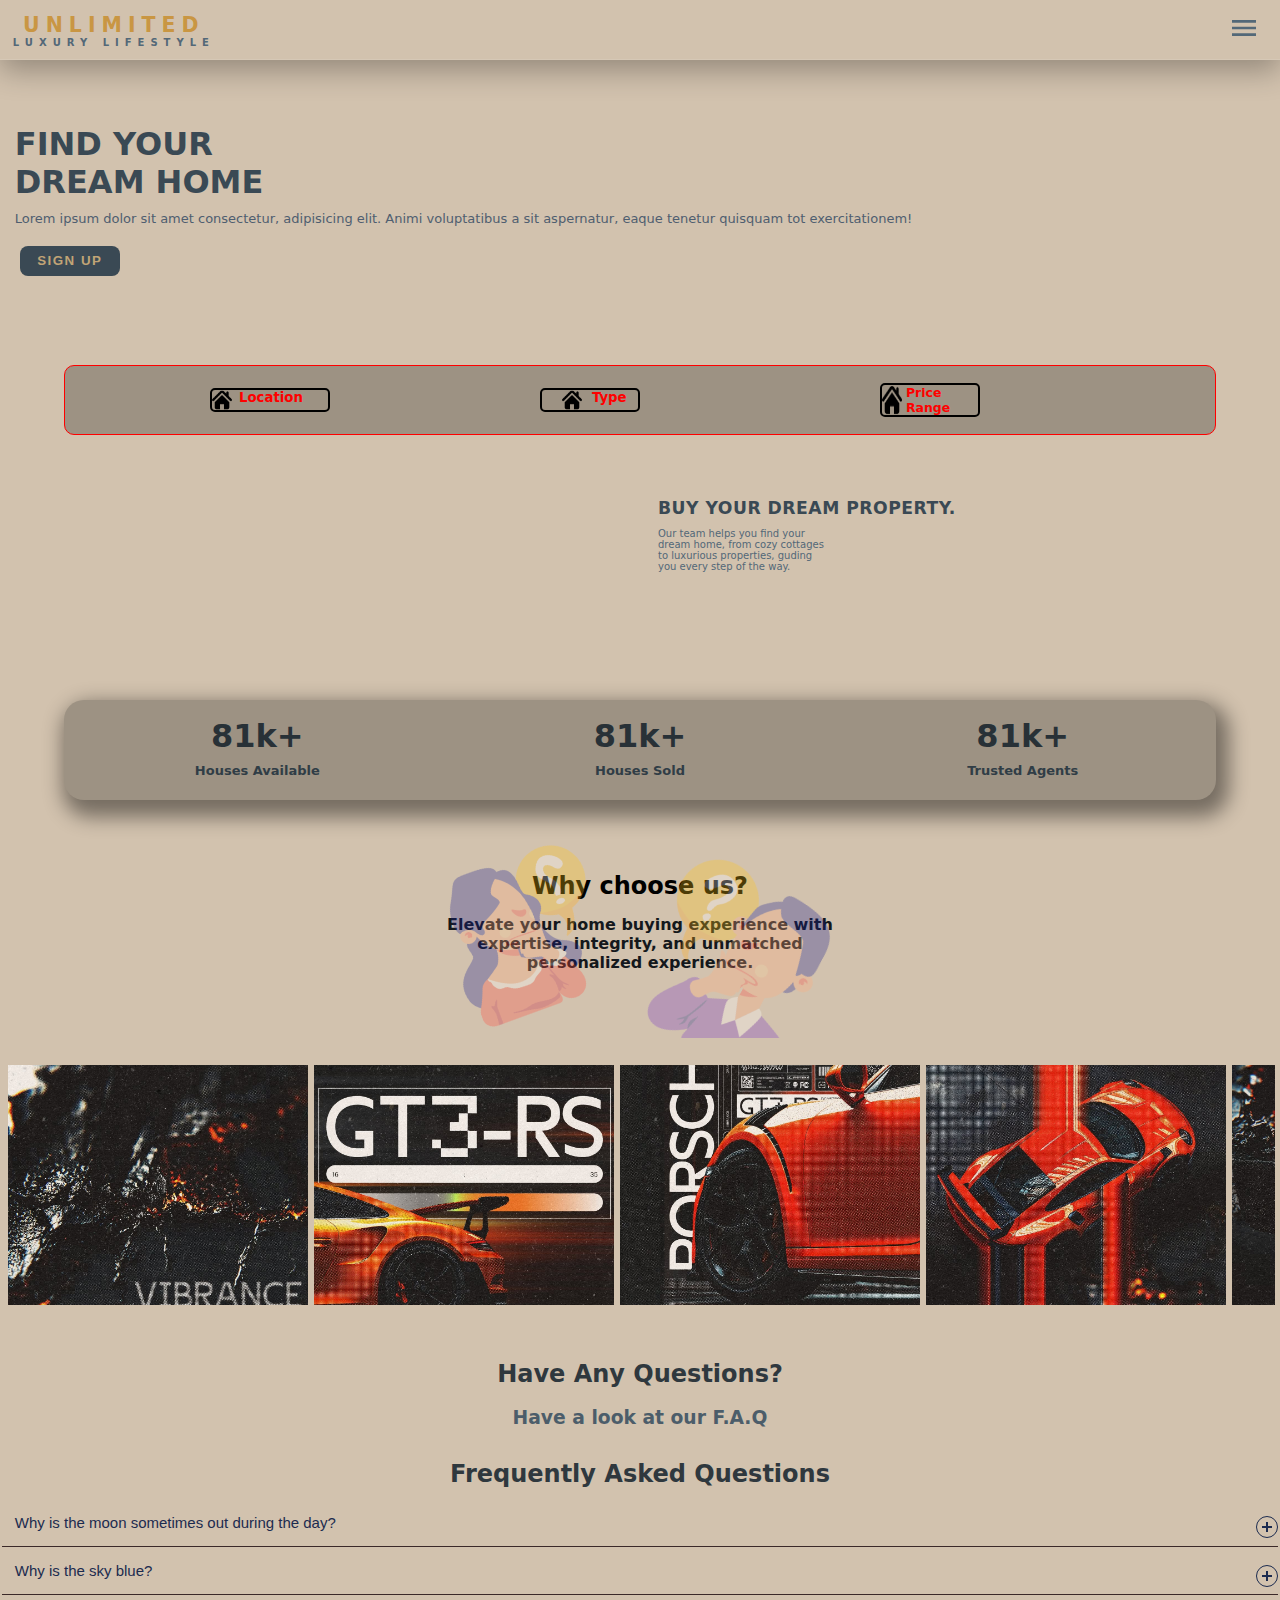
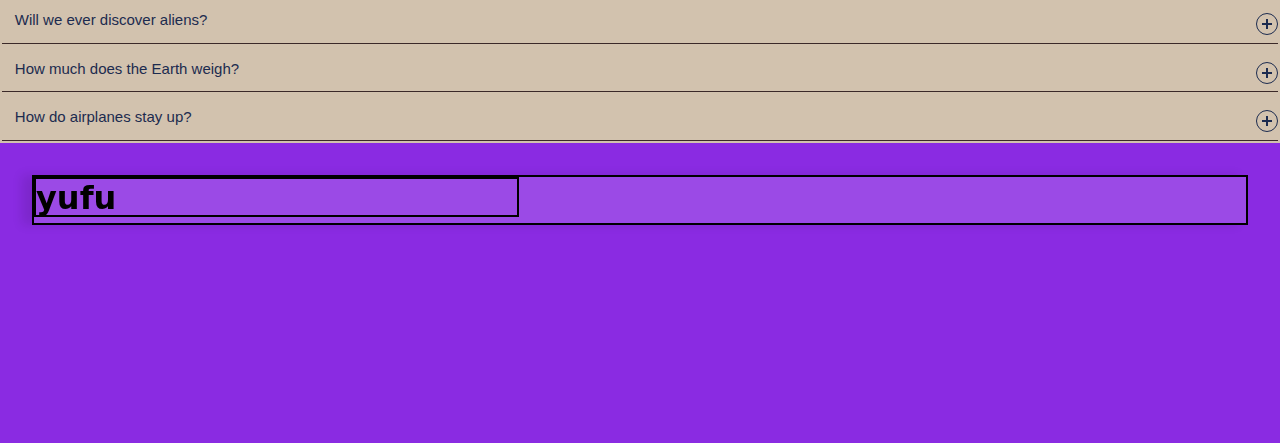
==== commit 4dd63ba8: "update" ====
--- a/index.html
+++ b/index.html
@@ -61,25 +61,132 @@
   </div>
 
 
-  <div class="border-3">
-
-      <button class="select">location
-        <img class="select-img" src="IMG/location (3).png" alt="">
-      </button>
-      <span class="select">type
-        <img class="select-img" src="IMG/location (3).png" alt="">
-      </span>
-      <!-- <span class="select">price range
-        <img class="select-img" src="IMG/location (3).png" alt="">
-      </span> -->
-      <!-- <strong>location:</strong>
-      <select name="lagos" id="">
-        <option value="lekki">lekki</option>
-        <option value="ajah">ajah</option>
-        <option value="epe">epe</option>
-      </select> -->
-
-  </div>
+
+
+
+
+
+
+
+
+
+
+
+  <div class="b2">
+  
+    <!-- Hidden <select> element -->
+    <select class="custom-select" id="real-select">
+        <option value="1">Option 1</option>
+        <option value="2">Option 2</option>
+        <option value="3">Option 3</option>
+    </select>
+
+    <!-- Custom dropdown -->
+    <div class="dropdown">
+        <div class="dropdown-button"><h5>Location</h5>
+            <img src="IMG/home-icon-silhouette.png" alt="">
+        </div>
+        <div class="dropdown-content">
+            <div data-value="1">lekki</div>
+            <div data-value="2">Epe</div>
+            <div data-value="3">The Parliament</div>
+        </div>
+    </div>
+
+    <select class="custom-select1" id="real-select1">
+        <option value="1">Option 1</option>
+        <option value="2">Option 2</option>
+        <option value="3">Option 3</option>
+    </select>
+
+    <div class="dropdown1">
+        <div class="dropdown-button1"><h5>Type</h5>
+            <img src="IMG/home-icon-silhouette.png" alt="">
+        </div>
+        <div class="dropdown-content1">
+            <div data-value="1">Option 1</div>
+            <div data-value="2">Option 2</div>
+            <div data-value="3">Option 3</div>
+        </div>
+    </div>
+
+    <select class="custom-select2" id="real-select2">
+        <option value="1">Option 1</option>
+        <option value="2">Option 2</option>
+        <option value="3">Option 3</option>
+    </select>
+
+    <div class="dropdown2">
+        <div class="dropdown-button2"><h5>Price Range</h5>
+            <img src="IMG/home-icon-silhouette.png" alt="">
+        </div>
+        <div class="dropdown-content2">
+            <div data-value="1">option 1</div>
+            <div data-value="2">Option 2</div>
+            <div data-value="3">Option 3</div>
+        </div>
+    </div>
+
+
+
+</div>
+
+
+
+
+
+
+
+
+
+
+
+
+
+
+
+
+
+
+
+
+
+
+
+
+
+
+  <!-- <div class="border-3">
+
+      <strong class="select-type">Type:
+        <img class="select-img" src="IMG/home-icon-silhouette.png" alt="">
+      </strong>
+      <select  name="lagos" id="selection">
+        <option value="lekki">Land</option>
+        <option value="ajah">House</option>
+        <option value="epe">Rent</option>
+      </select>
+
+      <strong class="select-location">Location:
+        <img class="select-img" src="IMG/home (2).png" alt="">
+      </strong>
+      <select  name="lagos" id="selection">
+        <option value="lekki">Lekki</option>
+        <option value="ajah">Ajah</option>
+        <option value="epe">Epe</option>
+      </select>
+
+      <strong class="select-price">Price:
+        <img class="select-img" src="IMG/money.png" alt="">
+      </strong>
+      <select  name="lagos" id="selection">
+        <option id="first" value="lekki"></option>
+        <option value="ajah">$50</option>
+        <option value="epe">$80</option>
+        <option value="epe">$100</option>
+      </select>
+
+  </div> -->
 
 
   <div class="image-slider-border">
@@ -141,25 +248,86 @@
 
   <div class="property-grid">
 
-          <div class="property-card">
-
-              <img src="IMG/round.png" class="property-image" alt="Property 1">
-              <span class="property-image-2-border">
-                <img src="IMG/location (3).png" class="property-image2" alt=""><h4>Victoria Island, Lagos</h4>
-              </span>
-              <p>500 nsq ft</p>
-
-          </div>
-        
-          <div class="property-card">
-
-              <img src="IMG/round.png" class="property-image" alt="Property 2">
-              <span class="property-image-2-border">
-                <img src="IMG/location (3).png" class="property-image2" alt=""><h4>Lekki Official Hotels, Lagos</h4>
-              </span>
-              <p>800 sq ft<br>75 million naira</p>
-
-          </div>
+
+
+
+
+
+
+
+
+
+    <div class="carousel-container">
+      <div class="marquee">
+        <!-- Duplicate images to create infinite loop -->
+  
+        <div class="image-wrapper"><img src="IMG/img1.jpg" alt=""></div>
+        <div class="image-wrapper"><img src="IMG/img2.jpg" alt=""></div>
+        <div class="image-wrapper"><img src="IMG/img3.jpg" alt=""></div>
+        <div class="image-wrapper"><img src="IMG/img4.jpg" alt=""></div>
+        <div class="image-wrapper"><img src="IMG/img5.jpg" alt=""></div>
+  
+        <div class="image-wrapper"><img src="IMG/img1.jpg" alt=""></div>
+        <div class="image-wrapper"><img src="IMG/img2.jpg" alt=""></div>
+        <div class="image-wrapper"><img src="IMG/img3.jpg" alt=""></div>
+        <div class="image-wrapper"><img src="IMG/img4.jpg" alt=""></div>
+        <div class="image-wrapper"><img src="IMG/img5.jpg" alt=""></div>
+  
+        <div class="image-wrapper"><img src="IMG/img1.jpg" alt=""></div>
+        <div class="image-wrapper"><img src="IMG/img2.jpg" alt=""></div>
+        <div class="image-wrapper"><img src="IMG/img3.jpg" alt=""></div>
+        <div class="image-wrapper"><img src="IMG/img4.jpg" alt=""></div>
+        <div class="image-wrapper"><img src="IMG/img5.jpg" alt=""></div>
+  
+      </div>
+    </div>
+
+
+
+
+
+
+
+
+
+
+
+
+
+    <!-- <div class="slider">
+      <div class="slide-track">
+        <div class="slide">
+            <img class="last-img" src="IMG/img1.jpg" alt="" />
+            </div>
+            <div class="slide">
+            <img class="last-img" src="IMG/img2.jpg" alt="" />
+            </div>
+            <div class="slide">
+            <img class="last-img" src="IMG/img3.jpg" alt="" />
+            </div>
+            <div class="slide">
+            <img class="last-img" src="IMG/img4.jpg" alt="" />
+            </div>
+            <div class="slide">
+            <img class="last-img" src="IMG/img5.jpg" alt="" />
+            </div>
+            <div class="slide">
+            <img class="last-img" src="IMG/img1.jpg" alt="" />
+            </div>
+            <div class="slide">
+            <img class="last-img" src="IMG/img2.jpg" alt="" />
+            </div>
+            <div class="slide">
+            <img class="last-img" src="IMG/img3.jpg" alt="" />
+            </div>
+            <div class="slide">
+            <img class="last-img" src="IMG/img4.jpg" alt="" />
+            </div>
+            <div class="slide">
+            <img class="last-img" src="IMG/img5.jpg" alt="" />
+            </div>
+      </div>
+    </div> -->
 
   </div>
 
@@ -240,12 +408,10 @@
       <footer>
        
         <div class="border-9">
-          <h1><div class="text-3">UNLIMITED</div> LIFESTYLE REALTORS</h1>
-        </div>
-
-
-        <h2 class="text-4">Socials</h2>
-        <ul class="icons">
+          <h1>yufu</h1>
+        </div>
+
+        <!-- <ul class="icons">
 
           <li class="icon tiktok">
 
@@ -275,7 +441,7 @@
 
           </li> 
 
-        </ul>
+        </ul> -->
 
 
 
--- a/style.css
+++ b/style.css
@@ -10,7 +10,7 @@
 
     min-height: 100vh;
     font-family: system-ui, -apple-system, BlinkMacSystemFont, 'Segoe UI', Roboto, Oxygen, Ubuntu, Cantarell, 'Open Sans', 'Helvetica Neue', sans-serif;
-    background-color: #EEE5DA;
+    background-color: #d2c2ae;
 
 }
 
@@ -72,7 +72,7 @@
 
 nav a:hover{
 
-  background-color: blue;
+  background-color: red;
 
 }
 
@@ -178,7 +178,7 @@
 .border-1 {
 
     height: 60px;
-    background-color: #EAE0C6;
+    background-color: #d2c2ae;
     display: flex;
     justify-content: flex-start;
     align-items: center;
@@ -203,13 +203,14 @@
 .border-1 span .text-1 {
 
   font-size: 20.5px;
+  color: #C99643;
   
 }
 
 .border-2 {
 
   border: 2px solid transparent;
-  background: #EAE0C6;
+  background: #d2c2ae;
   height: 400px;
   padding: .8rem;
   /* background-image: url("IMG/noircozy_7340015666327604513.jpeg"); */
@@ -224,7 +225,7 @@
 .border-2 h1 {
 
   margin-top: 110px;
-  color: #536878;
+  color: #3A4954;
 
 }
 
@@ -233,7 +234,7 @@
   font-size: 13px;
   font-weight: 500;
   margin-top: 10px;
-  color: #7288a2;
+  color: #4F5E70;
 
 }
 
@@ -242,10 +243,10 @@
   width: 100px;
   height: 30px;
   outline: none;
-  background-color: #201020;
-  border-radius: 15px;
+  background-color: #3A4954;
+  border-radius: 8px;
   border: none;
-  color: #EAE0C6;
+  color: #C1A476;
   margin-left: 5px;
   margin-top: 20px;
   font-weight: bolder;
@@ -253,46 +254,188 @@
 
 }
 
-.border-3 {
-
-  border: 5px solid red;
-  background: linear-gradient(#EAE0C6 50%,#EEE5DA 50%);
-  width: 95%;
+
+/* DROPDOWN */
+
+.custom-select {
+  display: none;
+}
+
+/* Style the custom dropdown */
+
+.dropdown {
+  position: relative;
+  display: inline-block;
+  width: 200px;
+}
+
+.dropdown-button {
+  border: 2px solid #000;
+  border-radius: 5px;
+  background-color: transparent;
+  cursor: pointer;
+  width: 120px;
+  display: flex;
+  flex-direction: row-reverse;
+  justify-content: flex-end;
+  gap: 7px;
+  margin-left: 10px;
+
+}
+
+.dropdown-button img {
+
+  width: 20px;
+
+}
+
+.dropdown-button1 img {
+
+  width: 20px;
+  margin-left: 20px;
+
+}
+
+.dropdown-button2 img {
+
+  width: 20px;
+
+}
+
+.dropdown-content {
+  display: none;
+  position: absolute;
+  background-color: #fff;
+  outline: none;
+  width: 100%;
+  height: 200px;
+  box-shadow: 0px 8px 16px rgba(0, 0, 0, 0.1);
+  z-index: 1;
+}
+
+.dropdown-content div {
+  padding: 10px;
+  cursor: pointer;
+}
+
+.dropdown-content div:hover {
+  background-color: #f1f1f1;
+}
+
+.b2 {
+
+  border: 1px solid red;
+  /* background: linear-gradient(#EAE0C6 50%,#EEE5DA 50%); */
+  background-color: #9D9283;
+  color: red;
+  width: 90%;
   height: 70px;
   position: absolute;
   translate: -50% -50%;
   left: 50%;
   border-radius: 10px;
   display: flex;
+  align-items: center;
   justify-content: space-evenly;
-  align-items: center;
-  padding: .8rem;
   gap: 5px;
-
-}
-
-.border-3 .select {
-
-  border: 2px solid black;
+  
+}
+
+.custom-select1 {
+  display: none;
+}
+
+.dropdown1 {
+  position: relative;
+  display: inline-block;
+  width: 200px;
+}
+
+.dropdown-button1 {
+  border: 2px solid #000;
+  border-radius: 5px;
+  background-color: transparent;
+  cursor: pointer;
   width: 100px;
-  height: 25px;
-
-}
-
-.select .select-img {
-  
-  border: 2px solid black;
-  width: 20px;
-
-}
+  display: flex;
+  flex-direction: row-reverse;
+  justify-content: flex-end;
+  gap: 10px;
+}
+
+.dropdown-content1 {
+  display: none;
+  position: absolute;
+  background-color: #fff;
+  border: 1px solid #ccc;
+  width: 100%;
+  box-shadow: 0px 8px 16px rgba(0, 0, 0, 0.1);
+  z-index: 1;
+}
+
+.dropdown-content1 div {
+  padding: 10px;
+  cursor: pointer;
+}
+
+.dropdown-content1 div:hover {
+  background-color: #f1f1f1;
+}
+
+
+
+.custom-select2 {
+  display: none;
+}
+
+/* Style the custom dropdown */
+.dropdown2 {
+  position: relative;
+  display: inline-block;
+  width: 200px;
+}
+
+.dropdown-button2 {
+  border: 2px solid #000;
+  border-radius: 5px;
+  background-color: transparent;
+  cursor: pointer;
+  width: 100px;
+  display: flex;
+  flex-direction: row-reverse;
+  justify-content: flex-end;
+  gap: 4px;
+  font-size: 15px;
+}
+
+.dropdown-content2 {
+  display: none;
+  position: absolute;
+  background-color: #fff;
+  border: 1px solid #ccc;
+  width: 100%;
+  box-shadow: 0px 8px 16px rgba(0, 0, 0, 0.1);
+  z-index: 1;
+}
+
+.dropdown-content2 div {
+  padding: 10px;
+  cursor: pointer;
+}
+
+.dropdown-content2 div:hover {
+  background-color: #f1f1f1;
+}
+
 
 /* image slider */
 
 .image-slider-border {
-  background-color: #EEE5DA;
+  background-color: #d2c2ae;
   display: flex;
   flex-direction: row-reverse;
-  margin-top: 50px;
+  /* margin-top: 150px; */
+  margin-top: 60px;
 }
 
 
@@ -311,6 +454,7 @@
   font-size: 17.2px;
   letter-spacing: .5px;
   margin-top: 20px;
+  color: #3A4954;
 
 }
 
@@ -318,7 +462,8 @@
 
   margin-top: 10px;
   font-size: 10px;
-  font-size: 500;
+  font-weight: 500;
+  color: #536878;
 
 }
 
@@ -379,7 +524,7 @@
 .border-6 {
 
   border: 2px solid transparent;
-  background-color: #EAE0C6;
+  background-color: #9D9283;
   border-radius: 20px;
   box-shadow: 6px 10px 20px 7px rgba(0, 0, 0, 0.443);
   width: 90%;
@@ -388,7 +533,7 @@
   flex-direction: row;
   justify-content: center;
   align-items: center;
-  margin: 20px auto;
+  margin: 40px auto;
   
 }
 
@@ -409,26 +554,29 @@
   display: block;
   position: absolute;
   translate: 0 -85%;
-  margin-top: 10px;
+  margin-top: 25px;
+  color: #283137;
 
 }
 
 .border-6-1 h3 {
 
   font-size: 13px;
-  margin-bottom: -20px;
+  margin-bottom: -30px;
+  color: #303d46;
 
 } 
 
 .border-7 {
 
   border: 2px solid transparent;
-  background-color: #EEE5DA;
+  background-color: #d2c2ae;
   height: 200px;
   text-align: center;
   position: relative;
   overflow: hidden;
   padding-top: 30px;
+  margin-bottom: 20px;
 }
 
 
@@ -440,7 +588,7 @@
 .border-7 p {
 
   margin-top: 15px;
-  color: #2c363e;
+  color: #14181c;
   font-weight: 600;
 
 
@@ -449,7 +597,7 @@
 .border-7 h1 {
 
   margin-top: 20px;
-  color: #536878;
+  color: #283137;
 
 
 }
@@ -482,82 +630,154 @@
 
  .property-grid {
 
-  border: 5px solid red;
-  background-color: #EEE5DA;
-  height: 300px;
-  display: flex;
-  justify-content: space-evenly;
+  border: 5px solid transparent;
+  background-color: #d2c2ae;
+  height: 250px;
+  display: flex;
   align-items: center;
   overflow: hidden;
-
-
-}
-
-.property-card {
-
-  border: 2px solid black;
-  width: 170px;
-  height: 270px;
-  border-radius: 8px;
-  text-align: start;
-  transition: transform 0.2s;
-  
-}
-
-.property-card:hover {
-
-  transform: translateY(-5px);
-
-}
-
-.property-image {
-
-  border: 2px solid black;
-  width: 100%;
-  height: 150px;
-
-}
-
-.property-card .property-image-2-border {
-
-  border: 2px solid black;
-  height: 50px;
-  display: block;
-  margin-top: 4px;
-
-}
-
-.property-image2 {
-
-  border: 2px solid black;
-  width: 20px;
-  margin-left: 20px;
-
-}
-
-.property-card h4 {
-
+  place-content: center;
+
+}
+
+
+.carousel-container {
+  width: 100%;
+  overflow: hidden;
+  padding: 20px 0;
+}
+
+.marquee {
+  display: flex;
+  animation: scroll 10s linear infinite;
+}
+
+.marquee.paused {
+  animation-play-state: paused;
+}
+
+.image-wrapper {
   position: relative;
-  font-size: 14px;
-  margin-left: 40px;
-  margin-top: -25px;
-
-}
-
-.property-card p {
-
-  margin-top: 5px;
-  margin: 5px 6px -10px;
-  padding: .4rem;
-
-}
-
+  height: 250px;
+  margin: 0 3px;
+  transition: z-index 0.3s;
+  z-index: 0;
+}
+
+.image-wrapper img {
+  width: 200px;
+  height: 170px;
+  object-fit: cover;
+  transition: transform 0.3s ease;
+  cursor: pointer;
+  /* filter: blur(2px); */
+}
+
+.image-wrapper:hover img {
+  transform: scale(1.2);
+  /* filter: blur(0); */
+}
+
+.image-wrapper:hover {
+  z-index: 1;
+}
+
+@keyframes scroll {
+  from { transform: translateX(0); }
+  to { transform: translateX(-330%); }
+}
+
+
+/* @-webkit-keyframes scroll {
+  0% {
+      -webkit-transform: translateX(0);
+      transform: translateX(0);
+  }
+  100% {
+      -webkit-transform: translateX(calc(-300px * 6));
+      transform: translateX(calc(-300px * 6));
+  }
+}
+@keyframes scroll {
+  0% {
+      -webkit-transform: translateX(0);
+      transform: translateX(0);
+  }
+  100% {
+      -webkit-transform: translateX(calc(-300px * 6));
+      transform: translateX(calc(-300px * 6));
+  }
+}
+.slider {
+  background: #d2c2ae;
+  box-shadow: 0 10px 20px -5px rgba(0, 0, 0, 0.125);
+  height: 255px;
+  margin: auto;
+  overflow: hidden;
+  position: relative;
+  width: 850px;
+  place-content: center;
+}
+.slider::before, .slider::after {
+  content: "";
+  height: 255px;
+  position: absolute;
+  width: 310px;
+  z-index: 2;
+}
+.slider::after {
+  right: 0;
+  top: 0;
+  -webkit-transform: rotateZ(180deg);
+  transform: rotateZ(180deg);
+}
+.slider::before {
+  left: 0;
+  top: 0;
+}
+.slider .slide-track {
+  -webkit-animation: scroll 10s linear infinite;
+  animation: scroll 10s linear infinite;
+  display: flex;
+  width: calc(300px * 6);
+  gap: 10px;
+}
+.slider .slide {
+  height:250px;
+  width: 300px;
+}
+
+.last-img {
+
+  width: 300px;
+  height: 250px;
+
+}
+
+.last-img:hover {
+
+  transform: scale(1.2);
+
+} */
+
+/* INTERMISSION */
 
 .border-8 {
 
   text-align: center;
-  color: black;
-  margin-top: 10px;
+  margin-top: -40px;
+
+}
+
+.border-8 h2 {
+
+  color: #2f383e;
+
+}
+
+.border-8 h3 {
+
+  color: #4c5d6a;
 
 }
 
@@ -568,7 +788,7 @@
 .container {
 
   border: 2px solid transparent;
-  background-color: #EEE5DA;
+  background-color: #d2c2ae;
   margin-top: 30px;
   color: #252424;
 
@@ -578,6 +798,7 @@
 
   text-align: center;
   margin-bottom: 10px;
+  color: #2f383e;
 
 }
 
@@ -589,13 +810,13 @@
 
 .accordion .accordion-item {
 
-  border-bottom: 1px solid #e5e5e5;
+  border-bottom: 1px solid #3b2929;
 
 }
 
 .accordion .accordion-item button[aria-expanded=true] {
 
-  border-bottom: 1px solid #03b5d2;
+  border-bottom: 2px solid #2f2828;
 
 }
 
@@ -606,7 +827,7 @@
   text-align: left;
   width: 100%;
   padding: .8rem ;
-  color: #7288a2;
+  color: #1C2B4F;
   font-size: 1.15rem;
   font-weight: 400;
   border: none;
@@ -619,15 +840,15 @@
 .accordion button:hover, .accordion button:focus {
 
   cursor: pointer;
-  color: #03b5d2;
+  color: #000;
 
 }
 
 .accordion button:hover::after, .accordion button:focus::after {
 
   cursor: pointer;
-  color: #03b5d2;
-  border: 1px solid #03b5d2;
+  color: #1C2B4F;
+  border: 1px solid black;
 
 }
 
@@ -678,7 +899,7 @@
 
 .accordion button[aria-expanded=true] {
 
-  color: #03b5d2;
+  color: #1C2B4F;
 
 }
 
@@ -722,41 +943,33 @@
 
   background-color: blueviolet;
   display: flex;
-  justify-content: center;
   min-height: 300px;
   z-index: 1;
+  padding: 2rem;
   
 }
 
 .border-9 {
 
   border: 2px solid black;
-  width: 180.5px;
-  height: 60px;
-  letter-spacing: 3px;
-  position: absolute;
-  left: 2%;
-  margin-top: 10px;
+  width: 100%;
+  height: 50px;
+  background-color: rgba(255, 255, 255, 0.15);
+  backdrop-filter: blur(5px);
+  box-shadow: -10px 0 10px rgba(0, 0, 0, 0.1);
 
 }
 
 .border-9 h1 {
 
-  font-size: 12.5px;
-
-}
-
-.border-9 .text-3 {
-  color: #FFDB58;
-  font-size: 20px;
-  margin-left: 20px;
-  margin-bottom: 10px;
-}
-
-.text-4 {
-  margin-top: 85px;
-  position: absolute;
-}
+  border: 2px solid black;
+  width: 40%;
+  height: 40px;
+  position: absolute;
+
+}
+
+
 
 .icons {
   display: inline-flex;
@@ -930,4 +1143,18 @@
 
   }
 
+  .image-wrapper img {
+    width: 300px;
+    height: 300px;
+    cursor: grab;
+  }
+
+  .border-8 {
+
+    text-align: center;
+    color: black;
+    margin-top: 50px;
+  
+  }
+
 }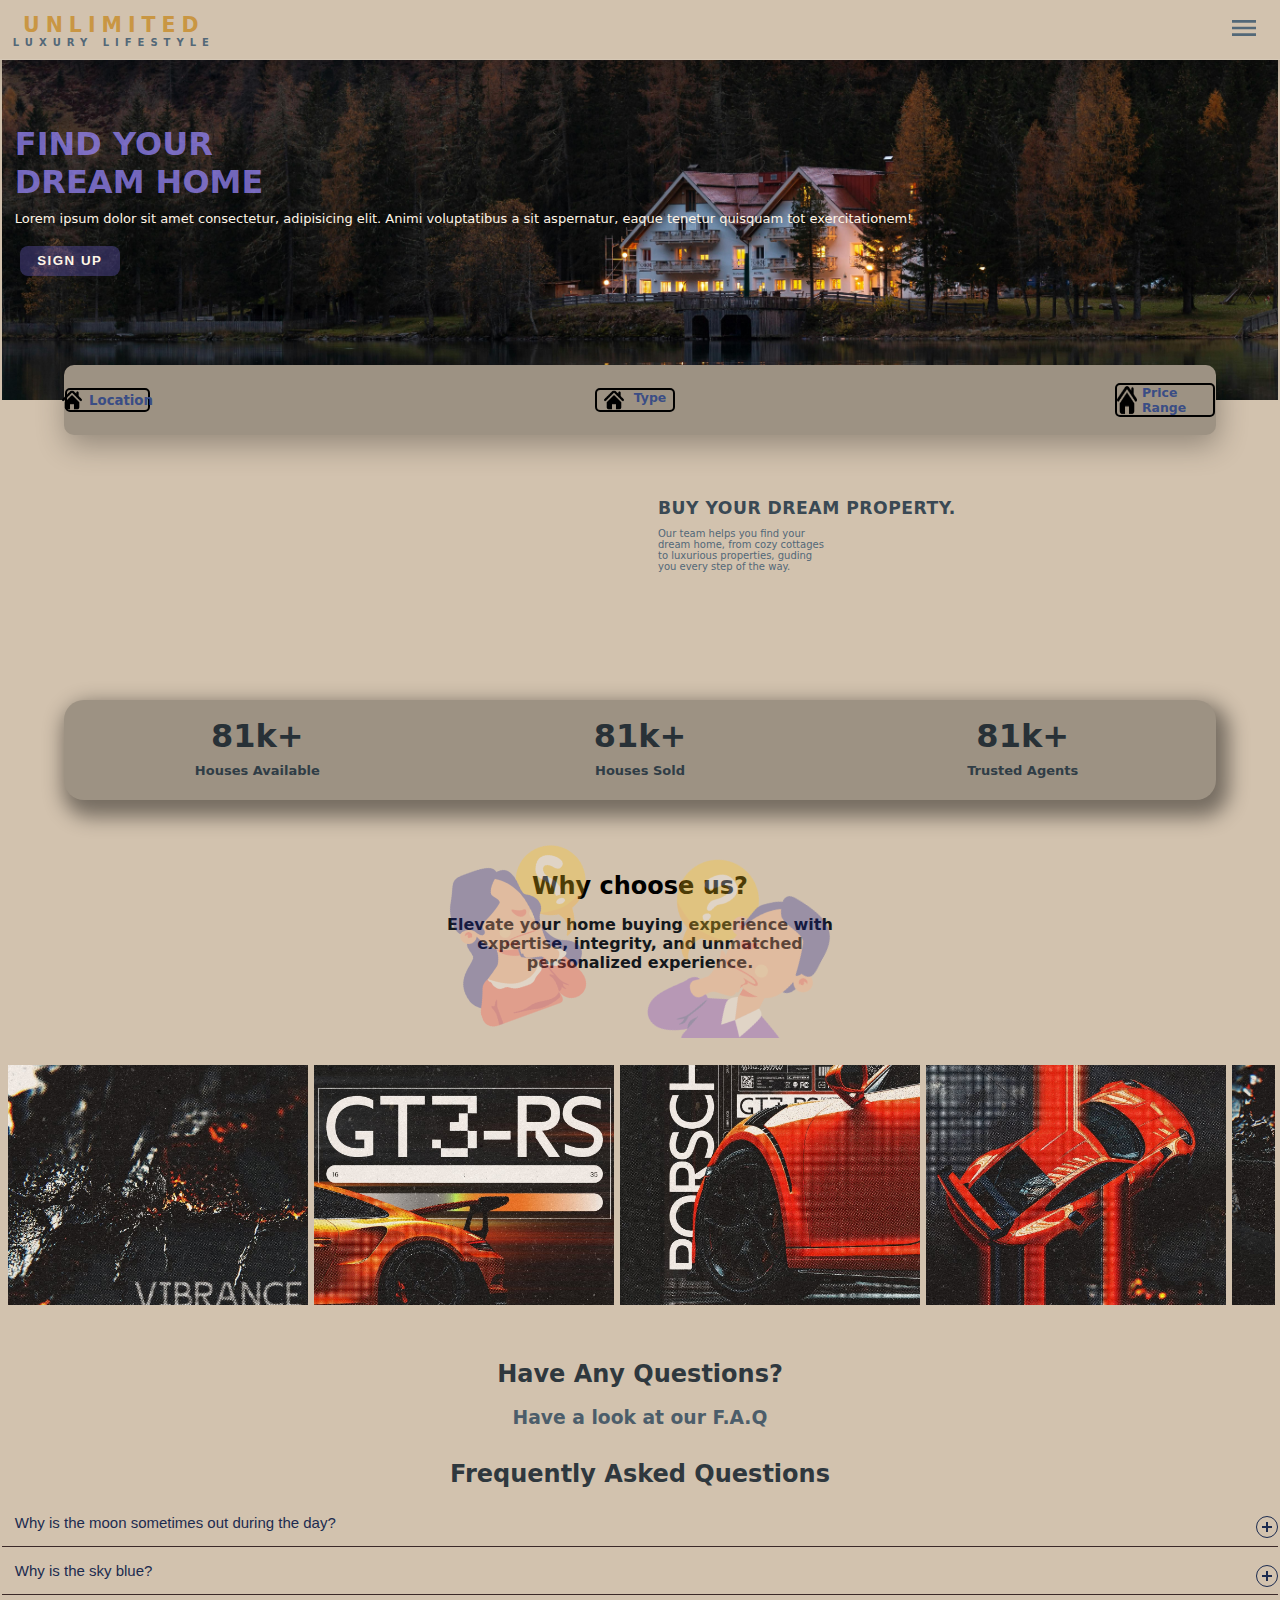
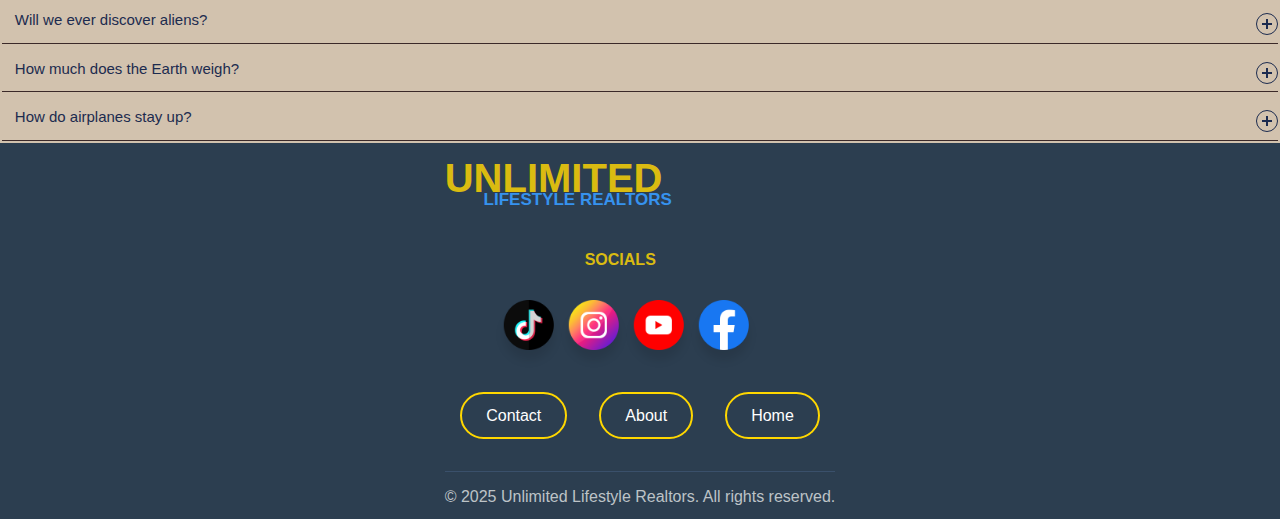
==== commit 09bd6898: "update footer" ====
--- a/index.html
+++ b/index.html
@@ -35,7 +35,7 @@
                   
                   <a class="home-link" href="index.html">Home</a> 
                   <a href="about.html">About</a> 
-                  <a href="blog.html">Blog</a>
+                  <a href="contact.html">Contact</a>
                   <a href="login.html">Login</a>
                 
                 </div>
@@ -45,6 +45,7 @@
         </div>
 
     </header>
+    
 
 
 
@@ -53,140 +54,36 @@
 <div class="main">
 
   <div class="border-2">
-
+    
     <h1>FIND YOUR <br> DREAM HOME</h1>
     <p>Lorem ipsum dolor sit amet consectetur, adipisicing elit. Animi voluptatibus a sit aspernatur, eaque tenetur quisquam tot exercitationem!</p>
     <button class="button-1">SIGN UP</button>
 
   </div>
 
-
-
-
-
-
-
-
-
-
-
-
-
-  <div class="b2">
-  
-    <!-- Hidden <select> element -->
-    <select class="custom-select" id="real-select">
-        <option value="1">Option 1</option>
-        <option value="2">Option 2</option>
-        <option value="3">Option 3</option>
-    </select>
-
-    <!-- Custom dropdown -->
-    <div class="dropdown">
-        <div class="dropdown-button"><h5>Location</h5>
+  <div class="border-3">
+
+    <!-- Custom pages -->
+
+    <div class="page0">
+        <div class="page0-link"><a href="location.html"><h5>Location</h5></a>
             <img src="IMG/home-icon-silhouette.png" alt="">
         </div>
-        <div class="dropdown-content">
-            <div data-value="1">lekki</div>
-            <div data-value="2">Epe</div>
-            <div data-value="3">The Parliament</div>
-        </div>
-    </div>
-
-    <select class="custom-select1" id="real-select1">
-        <option value="1">Option 1</option>
-        <option value="2">Option 2</option>
-        <option value="3">Option 3</option>
-    </select>
-
-    <div class="dropdown1">
-        <div class="dropdown-button1"><h5>Type</h5>
+    </div>
+
+    <div class="page1">
+        <div class="page1-link"><a href="type.html"><h5>Type</h5></a>
             <img src="IMG/home-icon-silhouette.png" alt="">
         </div>
-        <div class="dropdown-content1">
-            <div data-value="1">Option 1</div>
-            <div data-value="2">Option 2</div>
-            <div data-value="3">Option 3</div>
-        </div>
-    </div>
-
-    <select class="custom-select2" id="real-select2">
-        <option value="1">Option 1</option>
-        <option value="2">Option 2</option>
-        <option value="3">Option 3</option>
-    </select>
-
-    <div class="dropdown2">
-        <div class="dropdown-button2"><h5>Price Range</h5>
+    </div>
+
+    <div class="page2">
+        <div class="page2-link"><a href="price.html"><h5>Price Range</h5></a>
             <img src="IMG/home-icon-silhouette.png" alt="">
         </div>
-        <div class="dropdown-content2">
-            <div data-value="1">option 1</div>
-            <div data-value="2">Option 2</div>
-            <div data-value="3">Option 3</div>
-        </div>
-    </div>
-
-
-
-</div>
-
-
-
-
-
-
-
-
-
-
-
-
-
-
-
-
-
-
-
-
-
-
-
-
-
-
-  <!-- <div class="border-3">
-
-      <strong class="select-type">Type:
-        <img class="select-img" src="IMG/home-icon-silhouette.png" alt="">
-      </strong>
-      <select  name="lagos" id="selection">
-        <option value="lekki">Land</option>
-        <option value="ajah">House</option>
-        <option value="epe">Rent</option>
-      </select>
-
-      <strong class="select-location">Location:
-        <img class="select-img" src="IMG/home (2).png" alt="">
-      </strong>
-      <select  name="lagos" id="selection">
-        <option value="lekki">Lekki</option>
-        <option value="ajah">Ajah</option>
-        <option value="epe">Epe</option>
-      </select>
-
-      <strong class="select-price">Price:
-        <img class="select-img" src="IMG/money.png" alt="">
-      </strong>
-      <select  name="lagos" id="selection">
-        <option id="first" value="lekki"></option>
-        <option value="ajah">$50</option>
-        <option value="epe">$80</option>
-        <option value="epe">$100</option>
-      </select>
-
-  </div> -->
+    </div>
+
+  </div>
 
 
   <div class="image-slider-border">
@@ -258,7 +155,9 @@
 
 
     <div class="carousel-container">
+
       <div class="marquee">
+
         <!-- Duplicate images to create infinite loop -->
   
         <div class="image-wrapper"><img src="IMG/img1.jpg" alt=""></div>
@@ -280,54 +179,8 @@
         <div class="image-wrapper"><img src="IMG/img5.jpg" alt=""></div>
   
       </div>
-    </div>
-
-
-
-
-
-
-
-
-
-
-
-
-
-    <!-- <div class="slider">
-      <div class="slide-track">
-        <div class="slide">
-            <img class="last-img" src="IMG/img1.jpg" alt="" />
-            </div>
-            <div class="slide">
-            <img class="last-img" src="IMG/img2.jpg" alt="" />
-            </div>
-            <div class="slide">
-            <img class="last-img" src="IMG/img3.jpg" alt="" />
-            </div>
-            <div class="slide">
-            <img class="last-img" src="IMG/img4.jpg" alt="" />
-            </div>
-            <div class="slide">
-            <img class="last-img" src="IMG/img5.jpg" alt="" />
-            </div>
-            <div class="slide">
-            <img class="last-img" src="IMG/img1.jpg" alt="" />
-            </div>
-            <div class="slide">
-            <img class="last-img" src="IMG/img2.jpg" alt="" />
-            </div>
-            <div class="slide">
-            <img class="last-img" src="IMG/img3.jpg" alt="" />
-            </div>
-            <div class="slide">
-            <img class="last-img" src="IMG/img4.jpg" alt="" />
-            </div>
-            <div class="slide">
-            <img class="last-img" src="IMG/img5.jpg" alt="" />
-            </div>
-      </div>
-    </div> -->
+
+    </div>
 
   </div>
 
@@ -406,44 +259,63 @@
 
 
       <footer>
-       
-        <div class="border-9">
-          <h1>yufu</h1>
-        </div>
-
-        <!-- <ul class="icons">
-
-          <li class="icon tiktok">
-
-            <span class="icon-up">TikTok</span>
-            <img src="IMG/tik-tok.png" alt="">
-
-          </li> 
-
-          <li class="icon instagram">
-
-            <span class="icon-up">Instagram</span>
-            <img src="IMG/instagram.png" alt="">
-
-          </li>
-
-          <li class="icon youtube">
-
-            <span class="icon-up">Youtube</span>
-            <img src="IMG/youtube.png" alt="">
-
-          </li>
-
-          <li class="icon facebook">
-
-            <span class="icon-up">Facebook</span>
-            <img src="IMG/facebook.png" alt="">
-
-          </li> 
-
-        </ul> -->
-
-
+
+        <div class="footer-container">
+
+            <div class="footer-heading">
+
+                <h1>
+                    <span class="gold-text">UNLIMITED</span>
+                    <span class="navy-text">LIFESTYLE REALTORS</span>
+                </h1>
+
+            </div>
+        
+            <h4 class="socials-heading">SOCIALS</h4>
+        
+            <ul class="icons">
+        
+                <li class="icon tiktok">
+                
+                  <span class="icon-up">TikTok</span>
+                  <img src="IMG/tik-tok.png" alt="">
+                
+                </li> 
+                
+                <li class="icon instagram">
+                
+                  <span class="icon-up">Instagram</span>
+                  <img src="IMG/instagram.png" alt="">
+                
+                </li>
+                
+                <li class="icon youtube">
+                
+                  <span class="icon-up">Youtube</span>
+                  <img src="IMG/youtube.png" alt="">
+                
+                </li>
+                
+                <li class="icon facebook">
+                
+                  <span class="icon-up">Facebook</span>
+                  <img src="IMG/facebook.png" alt="">
+                
+                </li> 
+                
+            </ul>
+        
+            <div class="footer-buttons">
+                <a href="contact.html" class="footer-button">Contact</a>
+                <a href="about.html" class="footer-button">About</a>
+                <a href="index.html" class="footer-button">Home</a>
+            </div>
+        
+            <p class="copyright">
+                © 2025 Unlimited Lifestyle Realtors. All rights reserved.
+            </p>
+
+        </div>
 
       </footer>
 
--- a/style.css
+++ b/style.css
@@ -213,8 +213,8 @@
   background: #d2c2ae;
   height: 400px;
   padding: .8rem;
-  /* background-image: url("IMG/noircozy_7340015666327604513.jpeg"); */
   /* background-size: 100% 100%; */
+  background-image: url(pexels-eberhardgross-1612351.jpg);
   background-size: cover;
   background-repeat: no-repeat;
   background-position: center;
@@ -225,16 +225,17 @@
 .border-2 h1 {
 
   margin-top: 110px;
-  color: #3A4954;
-
-}
+  color: #98FB;
+
+}
+
 
 .border-2 p {
 
   font-size: 13px;
   font-weight: 500;
   margin-top: 10px;
-  color: #4F5E70;
+  color: #FFF5E6;
 
 }
 
@@ -243,10 +244,10 @@
   width: 100px;
   height: 30px;
   outline: none;
-  background-color: #3A4954;
+  background-color: rgba(106, 91, 196, 0.367);
   border-radius: 8px;
   border: none;
-  color: #C1A476;
+  color: #FFF5E6;
   margin-left: 5px;
   margin-top: 20px;
   font-weight: bolder;
@@ -255,79 +256,16 @@
 }
 
 
-/* DROPDOWN */
-
-.custom-select {
-  display: none;
-}
+/* PAGES */
 
 /* Style the custom dropdown */
 
-.dropdown {
-  position: relative;
-  display: inline-block;
-  width: 200px;
-}
-
-.dropdown-button {
-  border: 2px solid #000;
-  border-radius: 5px;
-  background-color: transparent;
-  cursor: pointer;
-  width: 120px;
-  display: flex;
-  flex-direction: row-reverse;
-  justify-content: flex-end;
-  gap: 7px;
-  margin-left: 10px;
-
-}
-
-.dropdown-button img {
-
-  width: 20px;
-
-}
-
-.dropdown-button1 img {
-
-  width: 20px;
-  margin-left: 20px;
-
-}
-
-.dropdown-button2 img {
-
-  width: 20px;
-
-}
-
-.dropdown-content {
-  display: none;
-  position: absolute;
-  background-color: #fff;
-  outline: none;
-  width: 100%;
-  height: 200px;
-  box-shadow: 0px 8px 16px rgba(0, 0, 0, 0.1);
-  z-index: 1;
-}
-
-.dropdown-content div {
-  padding: 10px;
-  cursor: pointer;
-}
-
-.dropdown-content div:hover {
-  background-color: #f1f1f1;
-}
-
-.b2 {
-
-  border: 1px solid red;
+.border-3 {
+
+  border: 1px solid transparent;
+  box-shadow: 2px 10px 30px rgba(0,0,0,0.3);
   /* background: linear-gradient(#EAE0C6 50%,#EEE5DA 50%); */
   background-color: #9D9283;
-  color: red;
   width: 90%;
   height: 70px;
   position: absolute;
@@ -336,22 +274,83 @@
   border-radius: 10px;
   display: flex;
   align-items: center;
-  justify-content: space-evenly;
-  gap: 5px;
+  justify-content: space-between;
+  gap: 10px;
   
 }
 
-.custom-select1 {
-  display: none;
-}
-
-.dropdown1 {
+.page0 {
   position: relative;
   display: inline-block;
-  width: 200px;
-}
-
-.dropdown-button1 {
+  width: 110px;
+}
+
+.page0-link {
+  border: 2px solid #000;
+  border-radius: 5px;
+  background-color: transparent;
+  cursor: pointer;
+  width: 85px;
+  display: flex;
+  flex-direction: row-reverse;
+  justify-content: center;
+  align-items: center;
+  gap: 7px;
+
+}
+
+.page0 img {
+
+  width: 20px;
+
+}
+
+.page1 img {
+
+  width: 20px;
+
+}
+
+.page2 img {
+
+  width: 20px;
+  margin-right: 5px;
+
+}
+
+
+
+
+.page1 {
+  position: relative;
+  display: inline-block;
+  width: 100px;
+}
+
+.page1-link {
+  border: 2px solid #000;
+  border-radius: 5px;
+  background-color: transparent;
+  cursor: pointer;
+  width: 80px;
+  display: flex;
+  flex-direction: row-reverse;
+  justify-content: center;
+  gap: 10px;
+  font-size: 15px;
+}
+
+
+
+
+/* Style the custom dropdown */
+.page2 {
+  position: relative;
+  display: inline-block;
+  width: 100px;
+}
+
+.page2-link {
   border: 2px solid #000;
   border-radius: 5px;
   background-color: transparent;
@@ -360,71 +359,15 @@
   display: flex;
   flex-direction: row-reverse;
   justify-content: flex-end;
-  gap: 10px;
-}
-
-.dropdown-content1 {
-  display: none;
-  position: absolute;
-  background-color: #fff;
-  border: 1px solid #ccc;
-  width: 100%;
-  box-shadow: 0px 8px 16px rgba(0, 0, 0, 0.1);
-  z-index: 1;
-}
-
-.dropdown-content1 div {
-  padding: 10px;
-  cursor: pointer;
-}
-
-.dropdown-content1 div:hover {
-  background-color: #f1f1f1;
-}
-
-
-
-.custom-select2 {
-  display: none;
-}
-
-/* Style the custom dropdown */
-.dropdown2 {
-  position: relative;
-  display: inline-block;
-  width: 200px;
-}
-
-.dropdown-button2 {
-  border: 2px solid #000;
-  border-radius: 5px;
-  background-color: transparent;
-  cursor: pointer;
-  width: 100px;
-  display: flex;
-  flex-direction: row-reverse;
-  justify-content: flex-end;
-  gap: 4px;
   font-size: 15px;
 }
 
-.dropdown-content2 {
-  display: none;
-  position: absolute;
-  background-color: #fff;
-  border: 1px solid #ccc;
-  width: 100%;
-  box-shadow: 0px 8px 16px rgba(0, 0, 0, 0.1);
-  z-index: 1;
-}
-
-.dropdown-content2 div {
-  padding: 10px;
-  cursor: pointer;
-}
-
-.dropdown-content2 div:hover {
-  background-color: #f1f1f1;
+
+.border-3 a {
+
+  text-decoration: none;
+  color: #3a4d85;
+
 }
 
 
@@ -686,79 +629,6 @@
   from { transform: translateX(0); }
   to { transform: translateX(-330%); }
 }
-
-
-/* @-webkit-keyframes scroll {
-  0% {
-      -webkit-transform: translateX(0);
-      transform: translateX(0);
-  }
-  100% {
-      -webkit-transform: translateX(calc(-300px * 6));
-      transform: translateX(calc(-300px * 6));
-  }
-}
-@keyframes scroll {
-  0% {
-      -webkit-transform: translateX(0);
-      transform: translateX(0);
-  }
-  100% {
-      -webkit-transform: translateX(calc(-300px * 6));
-      transform: translateX(calc(-300px * 6));
-  }
-}
-.slider {
-  background: #d2c2ae;
-  box-shadow: 0 10px 20px -5px rgba(0, 0, 0, 0.125);
-  height: 255px;
-  margin: auto;
-  overflow: hidden;
-  position: relative;
-  width: 850px;
-  place-content: center;
-}
-.slider::before, .slider::after {
-  content: "";
-  height: 255px;
-  position: absolute;
-  width: 310px;
-  z-index: 2;
-}
-.slider::after {
-  right: 0;
-  top: 0;
-  -webkit-transform: rotateZ(180deg);
-  transform: rotateZ(180deg);
-}
-.slider::before {
-  left: 0;
-  top: 0;
-}
-.slider .slide-track {
-  -webkit-animation: scroll 10s linear infinite;
-  animation: scroll 10s linear infinite;
-  display: flex;
-  width: calc(300px * 6);
-  gap: 10px;
-}
-.slider .slide {
-  height:250px;
-  width: 300px;
-}
-
-.last-img {
-
-  width: 300px;
-  height: 250px;
-
-}
-
-.last-img:hover {
-
-  transform: scale(1.2);
-
-} */
 
 /* INTERMISSION */
 
@@ -940,33 +810,87 @@
 /* Footer */
 
 footer {
-
-  background-color: blueviolet;
-  display: flex;
+  background-color: #2C3E50;
+  color: white;
+  padding: .8rem ;
   min-height: 300px;
-  z-index: 1;
-  padding: 2rem;
+  font-family: Arial, sans-serif;
+
+  display: flex;
+  justify-content: flex-end;
+  align-items: center;
+  bottom: 0%;
+  left: 0%;
+  border-radius: 0%;
+  z-index: 1; 
+}
+
+.footer-container {
+  max-width: 1200px;
+  margin: 0 auto;
+  text-align: left;
+}
+
+.footer-heading h1 {
+  font-size: 2.5rem;
+  margin-bottom: 1rem;
+}
+
+.gold-text {
+  color: #DABB11;
+}
+
+.navy-text {
+  color: #3692ee;
+  translate: -95% 170%;
+  position: absolute;
+  font-size: 17px;
+}
+
+.socials-heading {
+  margin: 50px 140px;
+  color: #DABB11;
+}
+
+.footer-buttons {
+  display: flex;
+  justify-content: center;
+  gap: 2rem;
+  margin: 2rem 0;
+  flex-wrap: wrap;
+}
+
+.footer-button {
+  background-color: transparent;
+  color: white;
+  border: 2px solid #FFD700;
+  padding: 0.8rem 1.5rem;
+  border-radius: 25px;
+  cursor: pointer;
+  transition: all 0.3s ease;
+  text-decoration: none;
+}
+
+.footer-button:hover {
+  background-color: #DABB11;
+  color: #2C3E50;
+}
+
+.copyright {
+  margin-top: 2rem;
+  padding-top: 1rem;
+  border-top: 1px solid #3a506b;
+  color: #bdc3c7;
+}
+
+@media (max-width: 768px) {
+  .footer-heading h1 {
+      font-size: 2rem;
+  }
   
-}
-
-.border-9 {
-
-  border: 2px solid black;
-  width: 100%;
-  height: 50px;
-  background-color: rgba(255, 255, 255, 0.15);
-  backdrop-filter: blur(5px);
-  box-shadow: -10px 0 10px rgba(0, 0, 0, 0.1);
-
-}
-
-.border-9 h1 {
-
-  border: 2px solid black;
-  width: 40%;
-  height: 40px;
-  position: absolute;
-
+  .footer-buttons {
+      gap: 1rem;
+  }
 }
 
 
@@ -974,10 +898,12 @@
 .icons {
   display: inline-flex;
   list-style: none;
-  border: 2px solid whitesmoke;
+  border: 2px solid transparent;
   background-color: transparent;
   height: 60px;
-  margin-top: 120px;
+  translate: 20% -10%;
+  gap: 5px;
+  margin-top: -20px;
 
 }
 
@@ -997,7 +923,6 @@
   box-shadow: 0 10px 10px rgba(0, 0, 0, 0.1);
   cursor: pointer;
   transition: all 0.2s cubic-bezier(0.68, -0.55, 0.265, 1.55);
-
 }
 
 .icon img {
@@ -1081,6 +1006,7 @@
 
 
 
+
 /* Desktop Version */
 @media screen and (min-width: 576px) {
 
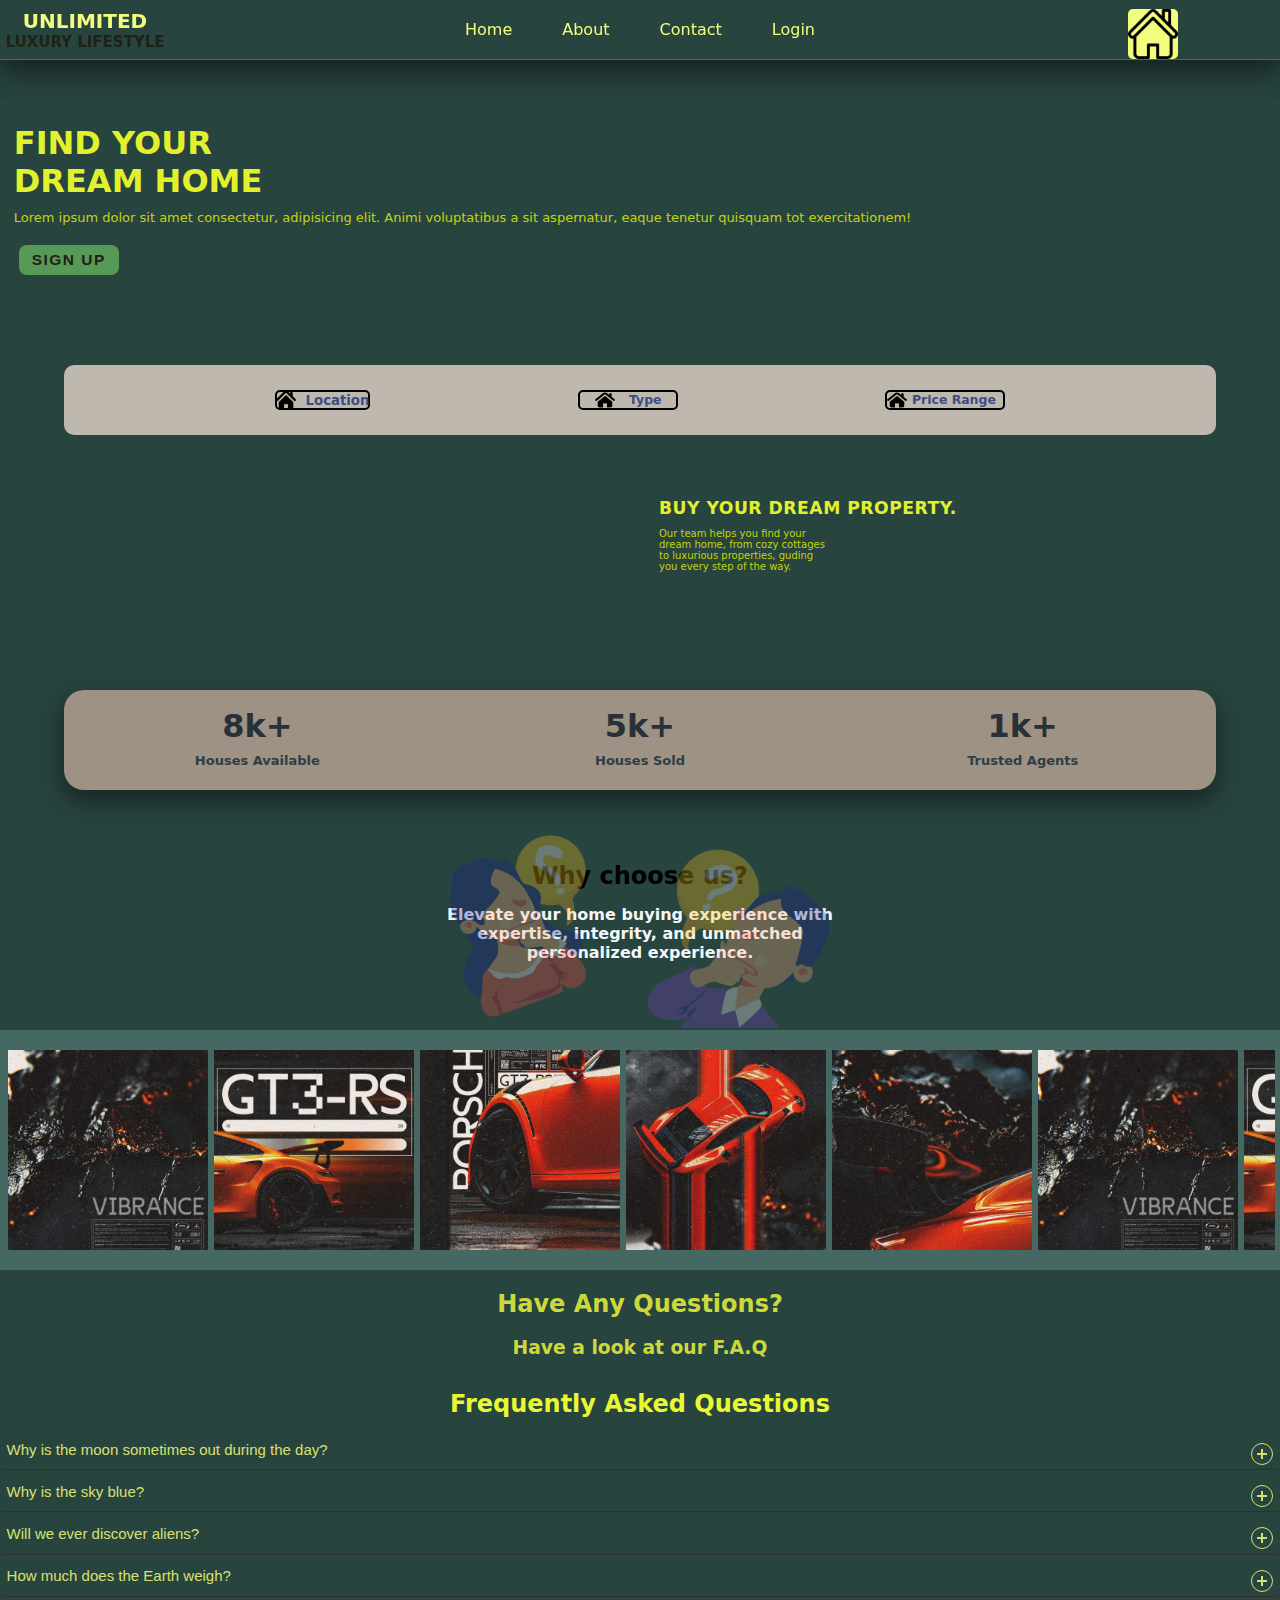
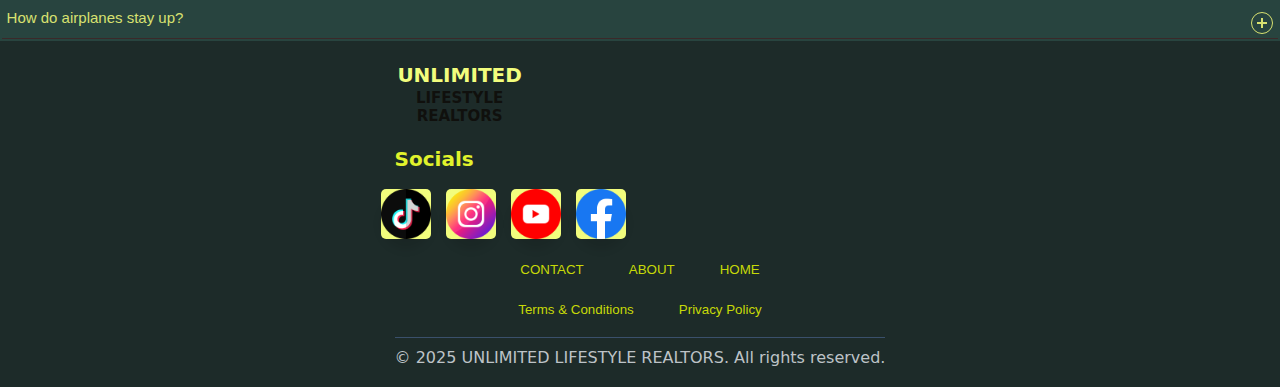
==== commit 5e52044b: "UPDATE" ====
--- a/index.html
+++ b/index.html
@@ -3,18 +3,25 @@
 <head>
     <meta charset="UTF-8">
     <meta name="viewport" content="width=device-width, initial-scale=1.0">
-    <title>REALTOR PAGE</title> <link rel="stylesheet" href="style.css">
+    <title>Document</title> <link rel="stylesheet" href="style.css">
 </head>
 <body>
 
     <header>
 
         <div class="border-1">
-
-            <span><span class="text-1">UNLIMITED</span> <br> LUXURY LIFESTYLE</span>
-
+    
+            <h1>
+
+                <span id="gold" class="text-1">UNLIMITED</span>
+                <span id="brown" class="text-1">LUXURY LIFESTYLE</span>
+
+            </h1>
+                
+            
+    
             <nav>
-
+    
                 <input type="checkbox" id="sidebar-active">
                 
                 <label for="sidebar-active" class="open-sidebar-button">
@@ -33,297 +40,279 @@
                 
                   </label>
                   
-                  <a class="home-link" href="index.html">Home</a> 
-                  <a href="about.html">About</a> 
-                  <a href="contact.html">Contact</a>
-                  <a href="login.html">Login</a>
+                  <a class="link" href="index.html">Home</a> 
+                  <a class="link" href="about.html">About</a> 
+                  <a class="link" href="contact.html">Contact</a>
+                  <a class="link" href="login.html">Login</a>
                 
                 </div>
                 
-                </nav>
+            </nav>
+
+                <div class="icon">
+                  <img src="home.png" alt="">
+                </div>
 
         </div>
-
-    </header>
-    
-
-
-
-
-
-<div class="main">
-
-  <div class="border-2">
-    
-    <h1>FIND YOUR <br> DREAM HOME</h1>
-    <p>Lorem ipsum dolor sit amet consectetur, adipisicing elit. Animi voluptatibus a sit aspernatur, eaque tenetur quisquam tot exercitationem!</p>
-    <button class="button-1">SIGN UP</button>
-
-  </div>
-
-  <div class="border-3">
-
-    <!-- Custom pages -->
-
-    <div class="page0">
-        <div class="page0-link"><a href="location.html"><h5>Location</h5></a>
-            <img src="IMG/home-icon-silhouette.png" alt="">
+    
+    </header>    
+
+
+
+    <main>
+    
+      <div class="border-2">
+  
+          <h1>FIND YOUR <br> DREAM HOME</h1>
+          <p>Lorem ipsum dolor sit amet consectetur, adipisicing elit. Animi voluptatibus a sit aspernatur, eaque tenetur quisquam tot exercitationem!</p>
+          <button class="button-1">SIGN UP</button>
+      
+      </div>
+
+      <div class="border-3">
+
+
+          <div class="page0">
+              <div class="page0-link"><a href="location.html"><h5>Location</h5></a>
+                  <img src="IMG/home-icon-silhouette.png" alt="">
+              </div>
+          </div>
+
+          <div class="page1">
+              <div class="page1-link"><a href="type.html"><h5>Type</h5></a>
+                  <img src="IMG/home-icon-silhouette.png" alt="">
+              </div>
+          </div>
+
+          <div class="page2">
+              <div class="page2-link"><a href="price.html"><h5>Price Range</h5></a>
+                  <img src="IMG/home-icon-silhouette.png" alt="">
+              </div>
+          </div>
+
+      </div>
+
+        <div class="image-slider-border">
+
+            <div class="text-2">
+            
+            <h4>BUY YOUR DREAM PROPERTY.</h4>
+            <p>Our team helps you find your <br>dream home, from cozy cottages <br>to luxurious properties, guding <br>you every step of the way.</p>
+            
+            </div>
+            
+            <div class="image-slider">
+            
+            <figure></figure>
+            <figure></figure>
+            <figure></figure>
+            <figure></figure>
+            <figure></figure>
+            
+            </div>
+        
         </div>
-    </div>
-
-    <div class="page1">
-        <div class="page1-link"><a href="type.html"><h5>Type</h5></a>
-            <img src="IMG/home-icon-silhouette.png" alt="">
+
+        <div class="border-6">
+
+            <div class="border-6-1">
+          
+              <h1>8k+</h1>
+              <h3>Houses Available</h3>
+          
+            </div>
+          
+            <div class="border-6-1">
+          
+              <h1>5k+</h1>
+              <h3>Houses Sold</h3>
+          
+            </div>
+          
+            <div class="border-6-1">
+          
+              <h1>1k+</h1>
+              <h3>Trusted Agents</h3>
+          
+            </div>
+          
+          </div>
+
+          <div class="border-7">
+
+            <h2>Why choose us?</h2>
+            <p>Elevate your home buying experience with <br> expertise, integrity, and unmatched <br> personalized experience.</p>
+            <img class="img-1" src="IMG/question.png" alt="">
+            <img class="img-2" src="IMG/question (1).png" alt="">
+          
+          </div>
+
+          <div class="property-grid">
+
+            <div class="carousel-container">
+            
+              <div class="marquee">
+            
+                <!-- Duplicate images to create infinite loop -->
+            
+                <div class="image-wrapper"><img src="IMG/img1.jpg" alt=""></div>
+                <div class="image-wrapper"><img src="IMG/img2.jpg" alt=""></div>
+                <div class="image-wrapper"><img src="IMG/img3.jpg" alt=""></div>
+                <div class="image-wrapper"><img src="IMG/img4.jpg" alt=""></div>
+                <div class="image-wrapper"><img src="IMG/img5.jpg" alt=""></div>
+            
+                <div class="image-wrapper"><img src="IMG/img1.jpg" alt=""></div>
+                <div class="image-wrapper"><img src="IMG/img2.jpg" alt=""></div>
+                <div class="image-wrapper"><img src="IMG/img3.jpg" alt=""></div>
+                <div class="image-wrapper"><img src="IMG/img4.jpg" alt=""></div>
+                <div class="image-wrapper"><img src="IMG/img5.jpg" alt=""></div>
+            
+                <div class="image-wrapper"><img src="IMG/img1.jpg" alt=""></div>
+                <div class="image-wrapper"><img src="IMG/img2.jpg" alt=""></div>
+                <div class="image-wrapper"><img src="IMG/img3.jpg" alt=""></div>
+                <div class="image-wrapper"><img src="IMG/img4.jpg" alt=""></div>
+                <div class="image-wrapper"><img src="IMG/img5.jpg" alt=""></div>
+            
+              </div>
+            
+            </div>
+            
         </div>
-    </div>
-
-    <div class="page2">
-        <div class="page2-link"><a href="price.html"><h5>Price Range</h5></a>
-            <img src="IMG/home-icon-silhouette.png" alt="">
+
+        <div class="border-8">
+
+          <h2>Have Any Questions?</h2> <br>
+          <h3>Have a look at our F.A.Q</h3>
+        
         </div>
-    </div>
-
-  </div>
-
-
-  <div class="image-slider-border">
-
-    <div class="text-2">
-    
-      <h4>BUY YOUR DREAM PROPERTY.</h4>
-      <p>Our team helps you find your <br>dream home, from cozy cottages <br>to luxurious properties, guding <br>you every step of the way.</p>
-      
-    </div>
-      
-    <div class="image-slider">
-
-      <figure></figure>
-      <figure></figure>
-      <figure></figure>
-      <figure></figure>
-      <figure></figure>
-    
-    </div>
-
-  </div>
-
-
-    <div class="border-6">
-
-      <div class="border-6-1">
-
-        <h1>81k+</h1>
-        <h3>Houses Available</h3>
-
+
+        <div class="container">
+
+          <h2>Frequently Asked Questions</h2>
+      
+          <div class="accordion">
+      
+            <div class="accordion-item">
+      
+              <button id="accordion-button-1" aria-expanded="false"><span class="accordion-title">Why is the moon sometimes out during the day?</span><span class="icon" aria-hidden="true"></span></button>
+              <div class="accordion-content">
+      
+                <p>Lorem ipsum dolor sit amet, consectetur adipiscing elit, sed do eiusmod tempor incididunt ut labore et dolore magna aliqua. Elementum sagittis vitae et leo duis ut. Ut tortor pretium viverra suspendisse potenti.</p>
+      
+              </div>
+      
+            </div>
+      
+            <div class="accordion-item">
+      
+              <button id="accordion-button-2" aria-expanded="false"><span class="accordion-title">Why is the sky blue?</span><span class="icon" aria-hidden="true"></span></button>
+              <div class="accordion-content">
+      
+                <p>Lorem ipsum dolor sit amet, consectetur adipiscing elit, sed do eiusmod tempor incididunt ut labore et dolore magna aliqua. Elementum sagittis vitae et leo duis ut. Ut tortor pretium viverra suspendisse potenti.</p>
+      
+              </div>
+      
+            </div>
+      
+            <div class="accordion-item">
+      
+              <button id="accordion-button-3" aria-expanded="false"><span class="accordion-title">Will we ever discover aliens?</span><span class="icon" aria-hidden="true"></span></button>
+              <div class="accordion-content">
+      
+                <p>Lorem ipsum dolor sit amet, consectetur adipiscing elit, sed do eiusmod tempor incididunt ut labore et dolore magna aliqua. Elementum sagittis vitae et leo duis ut. Ut tortor pretium viverra suspendisse potenti.</p>
+      
+              </div>
+      
+            </div>
+      
+            <div class="accordion-item">
+      
+              <button id="accordion-button-4" aria-expanded="false"><span class="accordion-title">How much does the Earth weigh?</span><span class="icon" aria-hidden="true"></span></button>
+              <div class="accordion-content">
+      
+                <p>Lorem ipsum dolor sit amet, consectetur adipiscing elit, sed do eiusmod tempor incididunt ut labore et dolore magna aliqua. Elementum sagittis vitae et leo duis ut. Ut tortor pretium viverra suspendisse potenti.</p>
+      
+              </div>
+      
+            </div>
+      
+            <div class="accordion-item">
+              
+              <button id="accordion-button-5" aria-expanded="false"><span class="accordion-title">How do airplanes stay up?</span><span class="icon" aria-hidden="true"></span></button>
+      
+              <div class="accordion-content">
+      
+                <p>Lorem ipsum dolor sit amet, consectetur adipiscing elit, sed do eiusmod tempor incididunt ut labore et dolore magna aliqua. Elementum sagittis vitae et leo duis ut. Ut tortor pretium viverra suspendisse potenti.</p>
+      
+              </div>
+            </div>
+          </div>
+
+
+      
+    </main>
+
+
+    <footer>
+      <div class="footer-content">
+          <div class="footer-logo">
+              <h1>
+                  <span id="gold" >UNLIMITED</span>
+                  <span id="brown" >LIFESTYLE REALTORS</span>
+              </h1>
+          </div>
+          <h4>Socials</h4>
+          <ul class="icons">
+      
+              <li class="icon tiktok">
+              
+                <span class="icon-up">TikTok</span>
+                <img src="IMG/tik-tok.png" alt="">
+              
+              </li> 
+              
+              <li class="icon instagram">
+              
+                <span class="icon-up">Instagram</span>
+                <img src="IMG/instagram.png" alt="">
+              
+              </li>
+              
+              <li class="icon youtube">
+              
+                <span class="icon-up">Youtube</span>
+                <img src="IMG/youtube.png" alt="">
+              
+              </li>
+              
+              <li class="icon facebook">
+              
+                <span class="icon-up">Facebook</span>
+                <img src="IMG/facebook.png" alt="">
+              
+              </li> 
+              
+          </ul>
+          
+          <div class="footer-links">
+              <button>CONTACT</button>
+              <button>ABOUT</button>
+              <button>HOME</button>
+          </div>
+          
+          <div class="footer-links">
+              <button>Terms & Conditions</button>
+              <button>Privacy Policy</button>
+          </div>
+          
+          <div class="copyright">
+              © 2025 UNLIMITED LIFESTYLE REALTORS. All rights reserved.
+          </div>
       </div>
-
-      <div class="border-6-1">
-
-        <h1>81k+</h1>
-        <h3>Houses Sold</h3>
-
-      </div>
-
-      <div class="border-6-1">
-
-        <h1>81k+</h1>
-        <h3>Trusted Agents</h3>
-
-      </div>
-    
-    </div>
-  
-
-    <div class="border-7">
-
-      <h2>Why choose us?</h2>
-      <p>Elevate your home buying experience with <br> expertise, integrity, and unmatched <br> personalized experience.</p>
-      <img class="img-1" src="IMG/question.png" alt="">
-      <img class="img-2" src="IMG/question (1).png" alt="">
-
-    </div>
-
-  <div class="property-grid">
-
-
-
-
-
-
-
-
-
-
-    <div class="carousel-container">
-
-      <div class="marquee">
-
-        <!-- Duplicate images to create infinite loop -->
-  
-        <div class="image-wrapper"><img src="IMG/img1.jpg" alt=""></div>
-        <div class="image-wrapper"><img src="IMG/img2.jpg" alt=""></div>
-        <div class="image-wrapper"><img src="IMG/img3.jpg" alt=""></div>
-        <div class="image-wrapper"><img src="IMG/img4.jpg" alt=""></div>
-        <div class="image-wrapper"><img src="IMG/img5.jpg" alt=""></div>
-  
-        <div class="image-wrapper"><img src="IMG/img1.jpg" alt=""></div>
-        <div class="image-wrapper"><img src="IMG/img2.jpg" alt=""></div>
-        <div class="image-wrapper"><img src="IMG/img3.jpg" alt=""></div>
-        <div class="image-wrapper"><img src="IMG/img4.jpg" alt=""></div>
-        <div class="image-wrapper"><img src="IMG/img5.jpg" alt=""></div>
-  
-        <div class="image-wrapper"><img src="IMG/img1.jpg" alt=""></div>
-        <div class="image-wrapper"><img src="IMG/img2.jpg" alt=""></div>
-        <div class="image-wrapper"><img src="IMG/img3.jpg" alt=""></div>
-        <div class="image-wrapper"><img src="IMG/img4.jpg" alt=""></div>
-        <div class="image-wrapper"><img src="IMG/img5.jpg" alt=""></div>
-  
-      </div>
-
-    </div>
-
-  </div>
-
-
-
-    <div class="border-8">
-
-      <h2>Have Any Questions?</h2> <br>
-      <h3>Have a look at our F.A.Q</h3>
-
-    </div>
-
-
-      <div class="container">
-
-        <h2>Frequently Asked Questions</h2>
-
-        <div class="accordion">
-
-          <div class="accordion-item">
-
-            <button id="accordion-button-1" aria-expanded="false"><span class="accordion-title">Why is the moon sometimes out during the day?</span><span class="icon" aria-hidden="true"></span></button>
-            <div class="accordion-content">
-
-              <p>Lorem ipsum dolor sit amet, consectetur adipiscing elit, sed do eiusmod tempor incididunt ut labore et dolore magna aliqua. Elementum sagittis vitae et leo duis ut. Ut tortor pretium viverra suspendisse potenti.</p>
-
-            </div>
-
-          </div>
-
-          <div class="accordion-item">
-
-            <button id="accordion-button-2" aria-expanded="false"><span class="accordion-title">Why is the sky blue?</span><span class="icon" aria-hidden="true"></span></button>
-            <div class="accordion-content">
-
-              <p>Lorem ipsum dolor sit amet, consectetur adipiscing elit, sed do eiusmod tempor incididunt ut labore et dolore magna aliqua. Elementum sagittis vitae et leo duis ut. Ut tortor pretium viverra suspendisse potenti.</p>
-
-            </div>
-
-          </div>
-
-          <div class="accordion-item">
-
-            <button id="accordion-button-3" aria-expanded="false"><span class="accordion-title">Will we ever discover aliens?</span><span class="icon" aria-hidden="true"></span></button>
-            <div class="accordion-content">
-
-              <p>Lorem ipsum dolor sit amet, consectetur adipiscing elit, sed do eiusmod tempor incididunt ut labore et dolore magna aliqua. Elementum sagittis vitae et leo duis ut. Ut tortor pretium viverra suspendisse potenti.</p>
-
-            </div>
-
-          </div>
-
-          <div class="accordion-item">
-
-            <button id="accordion-button-4" aria-expanded="false"><span class="accordion-title">How much does the Earth weigh?</span><span class="icon" aria-hidden="true"></span></button>
-            <div class="accordion-content">
-
-              <p>Lorem ipsum dolor sit amet, consectetur adipiscing elit, sed do eiusmod tempor incididunt ut labore et dolore magna aliqua. Elementum sagittis vitae et leo duis ut. Ut tortor pretium viverra suspendisse potenti.</p>
-
-            </div>
-
-          </div>
-
-          <div class="accordion-item">
-            
-            <button id="accordion-button-5" aria-expanded="false"><span class="accordion-title">How do airplanes stay up?</span><span class="icon" aria-hidden="true"></span></button>
-
-            <div class="accordion-content">
-
-              <p>Lorem ipsum dolor sit amet, consectetur adipiscing elit, sed do eiusmod tempor incididunt ut labore et dolore magna aliqua. Elementum sagittis vitae et leo duis ut. Ut tortor pretium viverra suspendisse potenti.</p>
-
-            </div>
-          </div>
-        </div>
-      </div>
-
-
-      <footer>
-
-        <div class="footer-container">
-
-            <div class="footer-heading">
-
-                <h1>
-                    <span class="gold-text">UNLIMITED</span>
-                    <span class="navy-text">LIFESTYLE REALTORS</span>
-                </h1>
-
-            </div>
-        
-            <h4 class="socials-heading">SOCIALS</h4>
-        
-            <ul class="icons">
-        
-                <li class="icon tiktok">
-                
-                  <span class="icon-up">TikTok</span>
-                  <img src="IMG/tik-tok.png" alt="">
-                
-                </li> 
-                
-                <li class="icon instagram">
-                
-                  <span class="icon-up">Instagram</span>
-                  <img src="IMG/instagram.png" alt="">
-                
-                </li>
-                
-                <li class="icon youtube">
-                
-                  <span class="icon-up">Youtube</span>
-                  <img src="IMG/youtube.png" alt="">
-                
-                </li>
-                
-                <li class="icon facebook">
-                
-                  <span class="icon-up">Facebook</span>
-                  <img src="IMG/facebook.png" alt="">
-                
-                </li> 
-                
-            </ul>
-        
-            <div class="footer-buttons">
-                <a href="contact.html" class="footer-button">Contact</a>
-                <a href="about.html" class="footer-button">About</a>
-                <a href="index.html" class="footer-button">Home</a>
-            </div>
-        
-            <p class="copyright">
-                © 2025 Unlimited Lifestyle Realtors. All rights reserved.
-            </p>
-
-        </div>
-
-      </footer>
-
-
-
-</div>
-
-<script src="script.js"></script>
+    </footer>
+
+    <script src="script.js"></script>
+    
     
 </body>
 </html>--- a/style.css
+++ b/style.css
@@ -1,40 +1,27 @@
 * {
 
-    padding: 0;
-    margin: 0;
-    box-sizing: border-box;
+  padding: 0;
+  margin: 0;
+  box-sizing: border-box;
 
 }
 
 body {
 
-    min-height: 100vh;
-    font-family: system-ui, -apple-system, BlinkMacSystemFont, 'Segoe UI', Roboto, Oxygen, Ubuntu, Cantarell, 'Open Sans', 'Helvetica Neue', sans-serif;
-    background-color: #d2c2ae;
-
-}
-
-/* main navbar */
-
-nav{
-
-  height: 60px;
-  display: flex;
-  justify-content: flex-end;
-  align-items: center;
-  position: fixed;
-  top: 0%;
-  left: 0%;
-  border-radius: 0%;
-  width: 100%;
-  z-index: 1; 
-  border-bottom: 1px solid rgba(255,255,255,0.1);
-  box-shadow: 0 10px 30px rgba(0,0,0,0.3);
-
-}
-
+  background-color: #28443f;
+  font-family: system-ui, -apple-system, BlinkMacSystemFont, 'Segoe UI', Roboto, Oxygen, Ubuntu, Cantarell, 'Open Sans', 'Helvetica Neue', sans-serif;
+
+}
+
+.icon {
+
+  display: none;
+  
+}
+
+  
 .links-container{
-
+  
   height: 100%;
   width: 100%;
   display: flex;
@@ -48,173 +35,187 @@
   z-index: 10;
   width: 300px;
   transition: 0.75s ease-out;
-  background-color: rgba(255, 255, 255, 0.15);
   backdrop-filter: blur(12px);
   box-shadow: -10px 0 10px rgba(0, 0, 0, 0.1);
-
-}
-
+  
+}
+  
 nav a{
-
+  
   height: 100%;
   padding: 0 20px;
   display: flex;
   align-items: center;
   text-decoration: none;
-  color: white;
+  color: #f2fd7d;
   box-sizing: border-box;
   height: auto;
   width: 100%;
   padding: 20px 30px;
   justify-content: flex-start;
-
-}
-
-nav a:hover{
-
-  background-color: red;
-
-}
-
+  
+}
+
+  
 nav .home-link{
-
+  
   margin-right: auto;
-
-}
-
+  
+}
+  
 nav svg{
-
+  
   fill: #536878;
-
-}
-
+  
+}
+  
 #sidebar-active{
-
+  
   display: none;
-
-}
-
+  
+}
+  
 .open-sidebar-button, .close-sidebar-button{
-
+  
   padding: 20px;
   display: block;
-
-}
-
+  
+}
+  
 #sidebar-active:checked ~ .links-container{
-
+  
   right: -60px;
-
-}
-
+  
+}
+  
 #sidebar-active:checked ~ #overlay{
-
+  
   height: 100%;
   width: 100%;
+  position: absolute;
+  top: 0;
+  left: 0;
+  z-index: 9;
+  
+}
+  
+  /* navbar for mobile */
+  
+@media(max-width: 450px){
+  
+  .links-container{
+  
+    flex-direction: column;
+    align-items: flex-start;
+    position: fixed;
+    top: 0;
+    right: -100%;
+    z-index: 10;
+    width: 300px;
+    transition: 0.75s ease-out;
+    background-color: rgba(135, 67, 67, 0.15);
+    backdrop-filter: blur(12px);
+    box-shadow: -10px 0 10px rgba(0, 0, 0, 0.1);
+  
+  }
+  
+  nav a{
+  
+    box-sizing: border-box;
+    height: auto;
+    width: 100%;
+    padding: 20px 30px;
+    justify-content: flex-start;
+  
+  }
+  
+  .open-sidebar-button, .close-sidebar-button{
+  
+    padding: 20px;
+    display: block;
+  
+  }
+  
+  #sidebar-active:checked ~ .links-container{
+  
+    right: -175px;
+    
+  }
+  
+  #sidebar-active:checked ~ #overlay{
+  
+    height: 100%;
+    width: 100%;
+    position: fixed;
+    top: 0;
+    left: 0;
+    z-index: 9;
+    
+  }
+
+}
+
+main {
+
+  min-height: calc(100vh - 280px);
+}
+
+.border-1 {
+
+  background-color: #28443f;
+  height: 60px;
+  display: flex;
+  justify-content: flex-end;
+  align-items: center;
+  top: 0%;
+  left: 0%;
+  border-radius: 0%;
+  width: 100%;
+  z-index: 1; 
+  position: fixed;
+  border-bottom: .5px solid rgba(255,255,255,0.1);
+  box-shadow: 0 10px 30px rgba(0,0,0,0.3);
+
+}
+
+.border-1 h1 {
+
   position: fixed;
   top: 0;
   left: 0;
-  z-index: 9;
-
-}
-
-/* navbar for mobile */
-
-@media(max-width: 450px){
-
-.links-container{
-
+  font-size: 10px;
+  border: 2px solid transparent;
+  width: 170px;
+  height: 60px;
+  display: flex;
   flex-direction: column;
-  align-items: flex-start;
-  position: fixed;
-  top: 0;
-  right: -100%;
-  z-index: 10;
-  width: 300px;
-  transition: 0.75s ease-out;
-  background-color: rgba(255, 255, 255, 0.15);
-  backdrop-filter: blur(12px);
-  box-shadow: -10px 0 10px rgba(0, 0, 0, 0.1);
-
-}
-
-nav a{
-
-  box-sizing: border-box;
-  height: auto;
+  justify-content: center;
+  text-align: center;
+
+}
+
+.border-1 #gold {
+
+  font-size: 20px;
+  color: #f2fd7d;
+
+}
+
+.border-1 #brown {
+
+  color: #202215;
+  font-size: 15px;
+
+}
+
+.border-2 {
+
+  border: 1px solid transparent;
+  background: #28443f;
+  height: 400px;
   width: 100%;
-  padding: 20px 30px;
-  justify-content: flex-start;
-
-}
-
-.open-sidebar-button, .close-sidebar-button{
-
-  padding: 20px;
-  display: block;
-
-}
-
-#sidebar-active:checked ~ .links-container{
-
-  right: -175px;
-  
-}
-
-#sidebar-active:checked ~ #overlay{
-
-  height: 100%;
-  width: 100%;
-  position: fixed;
-  top: 0;
-  left: 0;
-  z-index: 9;
-  
-}
-}
-
-/* body */
-
-.border-1 {
-
-    height: 60px;
-    background-color: #d2c2ae;
-    display: flex;
-    justify-content: flex-start;
-    align-items: center;
-    padding: .8rem;
-    position: fixed;
-    border-radius: 0%;
-    width: 100%;
-    z-index: 1; 
-
-}
-
-.border-1 span {
-
-    font-size: 10px;
-    text-align: center;
-    font-weight: bold;
-    letter-spacing: 3px;
-    color: #536878;
-
-}
-
-.border-1 span .text-1 {
-
-  font-size: 20.5px;
-  color: #C99643;
-  
-}
-
-.border-2 {
-
-  border: 2px solid transparent;
-  background: #d2c2ae;
-  height: 400px;
   padding: .8rem;
-  /* background-size: 100% 100%; */
-  background-image: url(pexels-eberhardgross-1612351.jpg);
+  /* background-image: url(pexels-eberhardgross-1612351.jpg); */
   background-size: cover;
   background-repeat: no-repeat;
   background-position: center;
@@ -225,7 +226,7 @@
 .border-2 h1 {
 
   margin-top: 110px;
-  color: #98FB;
+  color: #E1F22C;
 
 }
 
@@ -235,7 +236,7 @@
   font-size: 13px;
   font-weight: 500;
   margin-top: 10px;
-  color: #FFF5E6;
+  color: #C3D40B;
 
 }
 
@@ -244,13 +245,14 @@
   width: 100px;
   height: 30px;
   outline: none;
-  background-color: rgba(106, 91, 196, 0.367);
+  background-color: rgb(87, 154, 87);
   border-radius: 8px;
   border: none;
-  color: #FFF5E6;
+  color: #202215;
   margin-left: 5px;
   margin-top: 20px;
   font-weight: bolder;
+  font-size: 15.5px;
   letter-spacing: 1.5px;
 
 }
@@ -262,122 +264,126 @@
 
 .border-3 {
 
-  border: 1px solid transparent;
-  box-shadow: 2px 10px 30px rgba(0,0,0,0.3);
-  /* background: linear-gradient(#EAE0C6 50%,#EEE5DA 50%); */
-  background-color: #9D9283;
-  width: 90%;
-  height: 70px;
-  position: absolute;
-  translate: -50% -50%;
-  left: 50%;
-  border-radius: 10px;
-  display: flex;
-  align-items: center;
-  justify-content: space-between;
-  gap: 10px;
-  
+border: 1px solid transparent;
+/* background: linear-gradient(#EAE0C6 50%,#EEE5DA 50%); */
+background-color: #BFB8AE;
+width: 90%;
+height: 70px;
+position: absolute;
+translate: -50% -50%;
+left: 50%;
+border-radius: 10px;
+display: flex;
+align-items: center;
+justify-content: space-evenly;
+
 }
 
 .page0 {
-  position: relative;
-  display: inline-block;
-  width: 110px;
+
+position: relative;
+display: inline-block;
+width: 110px;
+
 }
 
 .page0-link {
-  border: 2px solid #000;
-  border-radius: 5px;
-  background-color: transparent;
-  cursor: pointer;
-  width: 85px;
+
+border: 2px solid #000;
+border-radius: 5px;
+background-color: transparent;
+cursor: pointer;
+width: 95px;
+height: 20px;
+display: flex;
+flex-direction: row-reverse;
+justify-content: center;
+align-items: center;
+gap: 10px;
+
+}
+
+.page0 img {
+
+width: 20px;
+
+}
+
+.page1 img {
+
+width: 20px;
+
+}
+
+.page2 img {
+
+width: 20px;
+margin-right: 5px;
+
+}
+
+.page1 {
+
+position: relative;
+display: inline-block;
+width: 100px;
+
+}
+
+.page1-link {
+
+border: 2px solid #000;
+border-radius: 5px;
+background-color: transparent;
+cursor: pointer;
+width: 100px;
+height: 20px;
+display: flex;
+flex-direction: row-reverse;
+justify-content: space-evenly;
+font-size: 15px;
+margin-left: -17px;
+
+}
+
+.page2 {
+
+position: relative;
+display: inline-block;
+width: 100px;
+
+}
+
+.page2-link {
+
+border: 2px solid #000;
+border-radius: 5px;
+background-color: transparent;
+cursor: pointer;
+width: 120px;
+height: 20px;
+display: flex;
+flex-direction: row-reverse;
+justify-content: flex-end;
+font-size: 15px;
+margin-left: -20px;
+
+}
+
+
+.border-3 a {
+
+text-decoration: none;
+color: #3a4d85;
+
+}
+
+/* image slider */
+
+.image-slider-border {
+  background-color: #28443f;
   display: flex;
   flex-direction: row-reverse;
-  justify-content: center;
-  align-items: center;
-  gap: 7px;
-
-}
-
-.page0 img {
-
-  width: 20px;
-
-}
-
-.page1 img {
-
-  width: 20px;
-
-}
-
-.page2 img {
-
-  width: 20px;
-  margin-right: 5px;
-
-}
-
-
-
-
-.page1 {
-  position: relative;
-  display: inline-block;
-  width: 100px;
-}
-
-.page1-link {
-  border: 2px solid #000;
-  border-radius: 5px;
-  background-color: transparent;
-  cursor: pointer;
-  width: 80px;
-  display: flex;
-  flex-direction: row-reverse;
-  justify-content: center;
-  gap: 10px;
-  font-size: 15px;
-}
-
-
-
-
-/* Style the custom dropdown */
-.page2 {
-  position: relative;
-  display: inline-block;
-  width: 100px;
-}
-
-.page2-link {
-  border: 2px solid #000;
-  border-radius: 5px;
-  background-color: transparent;
-  cursor: pointer;
-  width: 100px;
-  display: flex;
-  flex-direction: row-reverse;
-  justify-content: flex-end;
-  font-size: 15px;
-}
-
-
-.border-3 a {
-
-  text-decoration: none;
-  color: #3a4d85;
-
-}
-
-
-/* image slider */
-
-.image-slider-border {
-  background-color: #d2c2ae;
-  display: flex;
-  flex-direction: row-reverse;
-  /* margin-top: 150px; */
   margin-top: 60px;
 }
 
@@ -397,7 +403,7 @@
   font-size: 17.2px;
   letter-spacing: .5px;
   margin-top: 20px;
-  color: #3A4954;
+  color: #E1F22C;
 
 }
 
@@ -406,20 +412,24 @@
   margin-top: 10px;
   font-size: 10px;
   font-weight: 500;
-  color: #536878;
+  color: #C3D40B;
 
 }
 
 .image-slider {
+
   border: 4px solid transparent;
   width: 50%;
-  height: 200px;
+  height: 190px;
   border-radius: 5%;
   position: relative;
   overflow: hidden;
+  margin-left: 2px;
+
 }
 
 .image-slider figure {
+
   width: 100%;
   height: 100%;
   position: absolute;
@@ -429,6 +439,7 @@
   background-position: center;
   animation: fade 20s infinite;
   opacity: 0;
+
 }
 
 /* Add image URLs here */
@@ -462,6 +473,7 @@
   100% { opacity: 0; }
 }
 
+
 /* HOME ACCUMULATED VALUES */
 
 .border-6 {
@@ -469,7 +481,7 @@
   border: 2px solid transparent;
   background-color: #9D9283;
   border-radius: 20px;
-  box-shadow: 6px 10px 20px 7px rgba(0, 0, 0, 0.443);
+  box-shadow: 0px 10px 25px 2px rgba(0, 0, 0, 0.443);
   width: 90%;
   height: 100px;
   display: flex;
@@ -510,10 +522,11 @@
 
 } 
 
+
 .border-7 {
 
   border: 2px solid transparent;
-  background-color: #d2c2ae;
+  background-color: #28443f;
   height: 200px;
   text-align: center;
   position: relative;
@@ -531,7 +544,7 @@
 .border-7 p {
 
   margin-top: 15px;
-  color: #14181c;
+  color: #f3f7fb;
   font-weight: 600;
 
 
@@ -540,7 +553,7 @@
 .border-7 h1 {
 
   margin-top: 20px;
-  color: #283137;
+  color: #f4f4f5;
 
 
 }
@@ -571,58 +584,74 @@
 
 /* Property selection */
 
- .property-grid {
+.property-grid {
 
   border: 5px solid transparent;
-  background-color: #d2c2ae;
-  height: 250px;
+  background-color: #466862;
+  height: 240px;
   display: flex;
   align-items: center;
   overflow: hidden;
   place-content: center;
+  margin-top: -20px;
+  margin-bottom: 60px;
 
 }
 
 
 .carousel-container {
+
   width: 100%;
   overflow: hidden;
-  padding: 20px 0;
+
 }
 
 .marquee {
+
   display: flex;
   animation: scroll 10s linear infinite;
+
 }
 
 .marquee.paused {
+
   animation-play-state: paused;
+
 }
 
 .image-wrapper {
+
   position: relative;
-  height: 250px;
+  height: 220px;
   margin: 0 3px;
   transition: z-index 0.3s;
   z-index: 0;
+
 }
 
 .image-wrapper img {
+
   width: 200px;
-  height: 170px;
+  height: 200px;
   object-fit: cover;
   transition: transform 0.3s ease;
   cursor: pointer;
+  margin-top: 10px;
   /* filter: blur(2px); */
+
 }
 
 .image-wrapper:hover img {
+
   transform: scale(1.2);
   /* filter: blur(0); */
+
 }
 
 .image-wrapper:hover {
+
   z-index: 1;
+
 }
 
 @keyframes scroll {
@@ -641,13 +670,13 @@
 
 .border-8 h2 {
 
-  color: #2f383e;
+  color: #CCD93D;
 
 }
 
 .border-8 h3 {
 
-  color: #4c5d6a;
+  color: #CCD93D;
 
 }
 
@@ -658,9 +687,7 @@
 .container {
 
   border: 2px solid transparent;
-  background-color: #d2c2ae;
   margin-top: 30px;
-  color: #252424;
 
 }
 
@@ -668,25 +695,26 @@
 
   text-align: center;
   margin-bottom: 10px;
-  color: #2f383e;
+  color: #E8F831;
 
 }
 
 .accordion-title {
 
   font-size: 15px;
+  margin-left: -5px;
 
 }
 
 .accordion .accordion-item {
 
-  border-bottom: 1px solid #3b2929;
+  border-bottom: .2px solid #3b2929;
 
 }
 
 .accordion .accordion-item button[aria-expanded=true] {
 
-  border-bottom: 2px solid #2f2828;
+  border-bottom: 2px solid #f2fd7d;
 
 }
 
@@ -696,8 +724,8 @@
   display: block;
   text-align: left;
   width: 100%;
-  padding: .8rem ;
-  color: #1C2B4F;
+  padding: .6rem ;
+  color: #D8E170;
   font-size: 1.15rem;
   font-weight: 400;
   border: none;
@@ -710,14 +738,14 @@
 .accordion button:hover, .accordion button:focus {
 
   cursor: pointer;
-  color: #000;
+  color: #E8F831;
 
 }
 
 .accordion button:hover::after, .accordion button:focus::after {
 
   cursor: pointer;
-  color: #1C2B4F;
+  color: #E8F831;
   border: 1px solid black;
 
 }
@@ -732,12 +760,13 @@
 
   display: inline-block;
   position: absolute;
-  top: 18px;
+  top: 15px;
   right: 0;
   width: 22px;
   height: 22px;
   border: 1px solid;
   border-radius: 22px;
+  margin-right: 5px;
 
 }
 
@@ -769,7 +798,7 @@
 
 .accordion button[aria-expanded=true] {
 
-  color: #1C2B4F;
+  color: #E8F831;
 
 }
 
@@ -806,16 +835,16 @@
 
 }
 
-
-/* Footer */
+/* FOOTER */
 
 footer {
-  background-color: #2C3E50;
-  color: white;
-  padding: .8rem ;
+  bottom: 0;
+  left: 0;
+  right: 0;
+  background: #1d2b29;
+  padding: 20px 30px;
+  text-align: left;
   min-height: 300px;
-  font-family: Arial, sans-serif;
-
   display: flex;
   justify-content: flex-end;
   align-items: center;
@@ -825,262 +854,310 @@
   z-index: 1; 
 }
 
-.footer-container {
-  max-width: 1200px;
+.footer-content {
+  max-width: 800px;
   margin: 0 auto;
-  text-align: left;
-}
-
-.footer-heading h1 {
-  font-size: 2.5rem;
-  margin-bottom: 1rem;
-}
-
-.gold-text {
-  color: #DABB11;
-}
-
-.navy-text {
-  color: #3692ee;
-  translate: -95% 170%;
-  position: absolute;
-  font-size: 17px;
-}
-
-.socials-heading {
-  margin: 50px 140px;
-  color: #DABB11;
-}
-
-.footer-buttons {
+}
+
+.footer-logo h1 {
+
+  display: flex;
+  gap: 2.5px;
+  display: flex;
+  flex-direction: column;
+  text-align: center;
+  width: 170px;
+  margin-bottom: 20px;
+  border: 2px solid transparent;
+  margin-left: -20px;
+
+}
+
+
+.footer-logo #gold {
+
+  font-size: 20px;
+  color: #f2fd7d;
+
+}
+
+.footer-logo #brown {
+
+  color: #10100d;
+  font-size: 15px;
+
+}
+
+h4 {
+
+  display: block;
+  color: #E1F22C;
+  font-size: 20px;
+
+}
+
+.footer-links {
+  margin: 15px 0;
   display: flex;
   justify-content: center;
-  gap: 2rem;
-  margin: 2rem 0;
+  /* border: 2px solid #f2fd7d; */
+  gap: 25px;
   flex-wrap: wrap;
 }
 
-.footer-button {
-  background-color: transparent;
-  color: white;
-  border: 2px solid #FFD700;
-  padding: 0.8rem 1.5rem;
-  border-radius: 25px;
+.footer-links button {
+  background: none;
+  border: none;
+  color: #C7D907;
   cursor: pointer;
-  transition: all 0.3s ease;
-  text-decoration: none;
-}
-
-.footer-button:hover {
-  background-color: #DABB11;
-  color: #2C3E50;
+  padding: 5px 10px;
+  transition: color 0.3s;
+}
+
+.footer-links button:hover {
+  color: #C5A467;
 }
 
 .copyright {
-  margin-top: 2rem;
-  padding-top: 1rem;
+  padding-top: 10px;
   border-top: 1px solid #3a506b;
   color: #bdc3c7;
 }
 
-@media (max-width: 768px) {
-  .footer-heading h1 {
-      font-size: 2rem;
-  }
-  
-  .footer-buttons {
-      gap: 1rem;
-  }
-}
-
-
+/* social icons */
 
 .icons {
-  display: inline-flex;
-  list-style: none;
-  border: 2px solid transparent;
-  background-color: transparent;
-  height: 60px;
-  translate: 20% -10%;
-  gap: 5px;
-  margin-top: -20px;
-
-}
-
-.icons .icon {
-  position: relative;
-  background: transparent;
-  border-radius: 50%;
-  padding: 15px;
-  margin: 5px;
-  width: 50px;
-  height: 50px;
-  font-size: 18px;
+
+    display: inline-flex;
+    list-style: none;
+    border: 2px solid transparent;
+    background-color: transparent;
+    height: 60px;
+    gap: 5px;
+    margin-top: 10px;
+  
+  }
+  
+  .icons .icon {
+  
+    position: relative;
+    background: transparent;
+    border-radius: 50%;
+    padding: 15px;
+    margin: 5px;
+    width: 50px;
+    height: 50px;
+    font-size: 18px;
+    display: flex;
+    justify-content: center;
+    align-items: center;
+    flex-direction: column;
+    box-shadow: 0 10px 10px rgba(0, 0, 0, 0.1);
+    cursor: pointer;
+    transition: all 0.2s cubic-bezier(0.68, -0.55, 0.265, 1.55);
+  
+  }
+  
+  .icon img {
+  
+    width: 50px;
+    height: 50px;
+  
+  }
+  
+  .icons .icon-up {
+  
+    position: absolute;
+    top: 0;
+    font-size: 14px;
+    font-weight: 600;
+    background: #ffffff;
+    color: #ffffff;
+    padding: 5px 8px;
+    border-radius: 5px;
+    box-shadow: 0 10px 10px rgba(0, 0, 0, 0.1);
+    opacity: 0;
+    pointer-events: none;
+    transition: all 0.3s cubic-bezier(0.68, -0.55, 0.265, 1.55);
+  
+  }
+  
+  .icons .icon-up::before {
+  
+    position: absolute;
+    content: "";
+    height: 8px;
+    width: 8px;
+    background: #ffffff;
+    bottom: -3px;
+    left: 50%;
+    transform: translate(-50%) rotate(45deg);
+    transition: all 0.3s cubic-bezier(0.68, -0.55, 0.265, 1.55);
+  
+  }
+  
+  .icons .icon:hover .icon-up {
+  
+    top: -45px;
+    opacity: 1;
+    visibility: visible;
+    pointer-events: auto;
+  
+  }
+  
+  .icons .icon:hover span,
+  .icons .icon:hover .icon-up {
+  
+    text-shadow: 0px -1px 0px rgba(0, 0, 0, 0.1);
+  
+  }
+  
+  .icons .tiktok:hover,
+  .icons .tiktok:hover .icon-up,
+  .icons .tiktok:hover .icon-up::before {
+  
+    background: linear-gradient(135deg, #69C9D0, #EE1D52);
+    color: #ffffff;
+  
+  }
+  
+  
+  
+  .icons .instagram:hover,
+  .icons .instagram:hover .icon-up,
+  .icons .instagram:hover .icon-up::before {
+  
+    background: radial-gradient(circle at 30% 107%, #FDF497 0%, #FDF497 5%, #FD5949 45%, #D6249F 60%, #285AEB 90%);
+    color: #ffffff;
+  
+  }
+  
+  .icons .youtube:hover,
+  .icons .youtube:hover .icon-up,
+  .icons .youtube:hover .icon-up::before {
+  
+    background: linear-gradient(135deg, #FF0000, #CC0000, #8B0000);
+    color: #ffffff;
+  
+  }
+  
+  .icons .facebook:hover,
+  .icons .facebook:hover .icon-up,
+  .icons .facebook:hover .icon-up::before {
+  
+    background: linear-gradient(135deg, #1877F2, #4267B2, #1C2B4F);
+    color: #ffffff;
+    
+  }
+
+/* DESKTOP VIEW */
+
+@media screen and (min-width: 576px) {
+
+  nav{
+    height: 60px;
+    display: flex;
+    justify-content: center;
+    align-items: center;
+    position: fixed;
+    top: 0%;
+    left: 0%;
+    width: 100%;
+    z-index: 1; 
+    border-bottom: 1px solid rgba(255,255,255,0.1);
+    box-shadow: 0 10px 30px rgba(0,0,0,0.3);
+  }
+  
+  .links-container{
+    display: flex;
+    flex-direction: row;
+    gap: 20px;
+    position: relative;
+    background: transparent;
+    backdrop-filter: none;
+    box-shadow: none;
+    width: auto;
+    right: 0;
+    top: 0;
+    height: auto;
+  }
+  
+  nav a{
+    padding: 0 15px;
+    height: 60px;
+    display: flex;
+    align-items: center;
+    justify-content: center;
+    width: auto;
+  }
+  
+  .home-link { margin-right: 0 !important; }
+  
+  .open-sidebar-button, .close-sidebar-button, #sidebar-active, #overlay {
+    display: none;
+  }
+
+  .link {
+
+
   display: flex;
   justify-content: center;
   align-items: center;
-  flex-direction: column;
-  box-shadow: 0 10px 10px rgba(0, 0, 0, 0.1);
+  position: relative;
+  top: 0;
+  text-decoration: none;
+  font-weight: 500;
+  transition: 0.3s linear;
+  background: transparent;
   cursor: pointer;
-  transition: all 0.2s cubic-bezier(0.68, -0.55, 0.265, 1.55);
-}
-
-.icon img {
-  width: 50px;
-  height: 50px;
-}
-
-.icons .icon-up {
-  position: absolute;
-  top: 0;
-  font-size: 14px;
-  font-weight: 600;
-  background: #ffffff;
-  color: #ffffff;
-  padding: 5px 8px;
-  border-radius: 5px;
-  box-shadow: 0 10px 10px rgba(0, 0, 0, 0.1);
-  opacity: 0;
-  pointer-events: none;
-  transition: all 0.3s cubic-bezier(0.68, -0.55, 0.265, 1.55);
-}
-
-.icons .icon-up::before {
+  border: none;
+  color: #f2fd7d;
+  
+}
+
+.link::before {
+  
   position: absolute;
   content: "";
-  height: 8px;
-  width: 8px;
-  background: #ffffff;
-  bottom: -3px;
-  left: 50%;
-  transform: translate(-50%) rotate(45deg);
-  transition: all 0.3s cubic-bezier(0.68, -0.55, 0.265, 1.55);
-}
-
-.icons .icon:hover .icon-up {
-  top: -45px;
-  opacity: 1;
-  visibility: visible;
-  pointer-events: auto;
-}
-
-.icons .icon:hover span,
-.icons .icon:hover .icon-up {
-  text-shadow: 0px -1px 0px rgba(0, 0, 0, 0.1);
-}
-
-.icons .tiktok:hover,
-.icons .tiktok:hover .icon-up,
-.icons .tiktok:hover .icon-up::before {
-  background: linear-gradient(135deg, #69C9D0, #EE1D52);
-  color: #ffffff;
-}
-
-
-
-.icons .instagram:hover,
-.icons .instagram:hover .icon-up,
-.icons .instagram:hover .icon-up::before {
-  background: radial-gradient(circle at 30% 107%, #FDF497 0%, #FDF497 5%, #FD5949 45%, #D6249F 60%, #285AEB 90%);
-  color: #ffffff;
-}
-
-.icons .youtube:hover,
-.icons .youtube:hover .icon-up,
-.icons .youtube:hover .icon-up::before {
-  background: linear-gradient(135deg, #FF0000, #CC0000, #8B0000);
-  color: #ffffff;
-}
-
-.icons .facebook:hover,
-.icons .facebook:hover .icon-up,
-.icons .facebook:hover .icon-up::before {
-  background: linear-gradient(135deg, #1877F2, #4267B2, #1C2B4F);
-  color: #ffffff;
-}
-
-
-
-
-
-
-
-
-
-/* Desktop Version */
-@media screen and (min-width: 576px) {
-
-  .border-1 span .t1 {
-
-    font-size: 20px;
-  
-  }
-
-  .border-1 span {
-
-    letter-spacing: 6px;
-
-  }
-
-  .border-4 {
-
-    height: 480px;
-  
-  }
-
-  .border-5 {
-
-    display: flex;
-    justify-content: space-evenly;
-    height: 300px;
-
-  }
-
-  .border-5-1 {
-
-    width: 300px;
-    height: 290px;
-    position: absolute;
-    left: 8%;
-    border-radius: 20%;
-  }
-
-  .border-5-2 {
-
-    width: 300px;
-    height: 250px;
-    position: absolute;
-    right: 10%;
-    border-radius: 5%;
-
-  }
-
-  .border-5-2 h4 {
-
-    font-size: 28.9px;
-    letter-spacing: 2px;
-
-  }
-
-  .border-5-2 p {
-
-    font-size: 15px;
-    letter-spacing: 1px;
-
-  }
-
-  .image-wrapper img {
-    width: 300px;
-    height: 300px;
-    cursor: grab;
-  }
-
-  .border-8 {
-
-    text-align: center;
-    color: black;
-    margin-top: 50px;
-  
-  }
-
-}+  bottom: 17px;
+  left: 19%;
+  width: 0%;
+  height: 2px;
+  background-color: #f2fd7d;
+  transition: 0.2s linear;
+
+}
+
+.link:hover::before{
+
+  width: 63.5%;
+
+}
+
+.link:hover {
+
+  color: green;
+
+}
+
+  .icon {
+
+    position: fixed;
+    top: 1%;
+    right: 8%;
+    display: block;
+
+  }
+
+  .icon img {
+
+    border-radius: 10%;
+    background-color: #f2fd7d;
+
+  }
+
+}
+
+
+
+
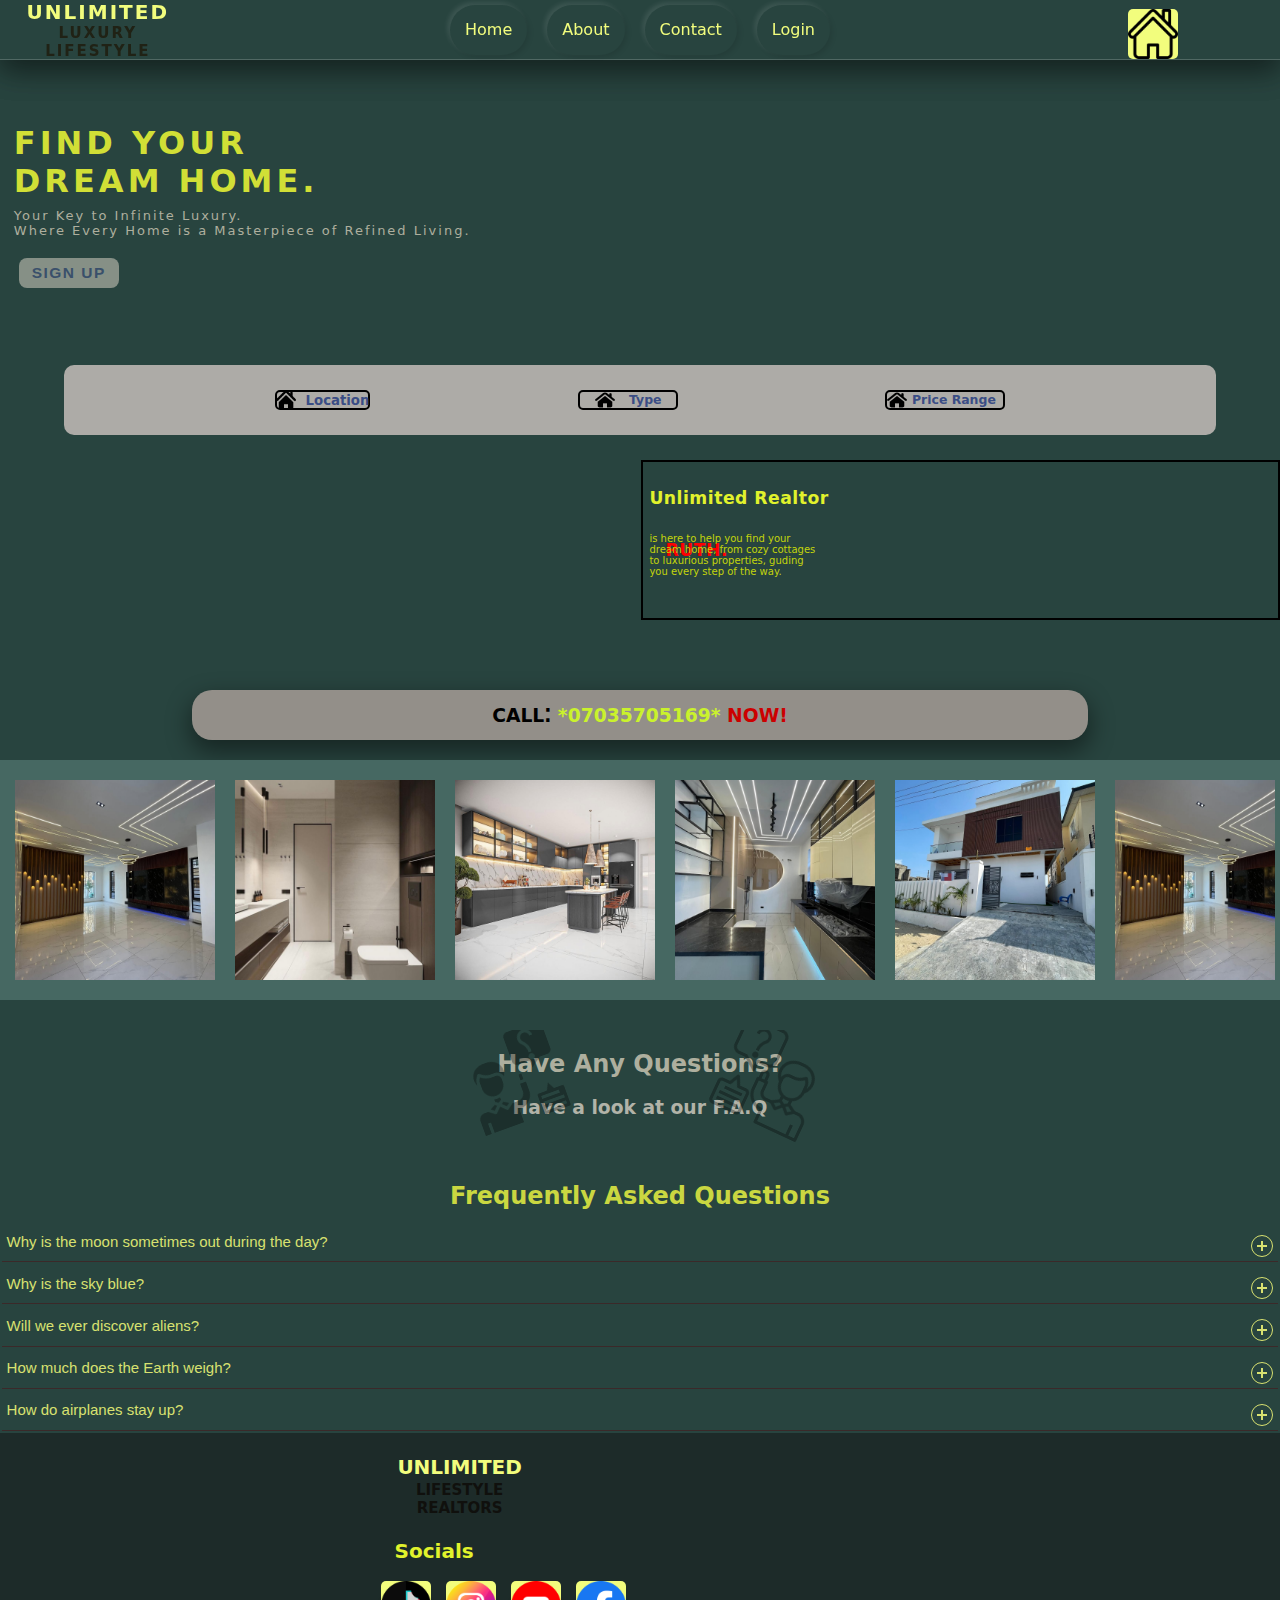
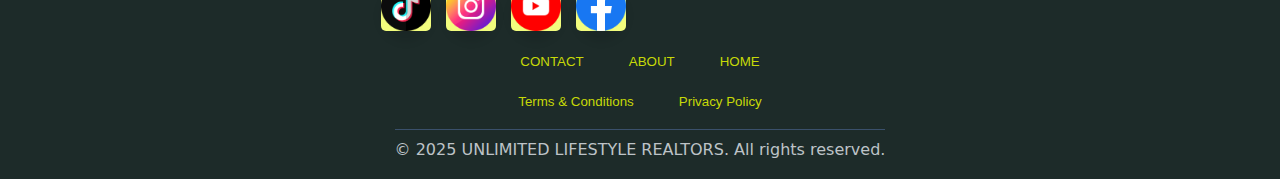
==== commit 14d331d5: "update" ====
--- a/index.html
+++ b/index.html
@@ -50,7 +50,7 @@
             </nav>
 
                 <div class="icon">
-                  <img src="home.png" alt="">
+                  <img src="IMG/home.png" alt="">
                 </div>
 
         </div>
@@ -63,8 +63,8 @@
     
       <div class="border-2">
   
-          <h1>FIND YOUR <br> DREAM HOME</h1>
-          <p>Lorem ipsum dolor sit amet consectetur, adipisicing elit. Animi voluptatibus a sit aspernatur, eaque tenetur quisquam tot exercitationem!</p>
+          <h1>FIND YOUR <br> DREAM HOME.</h1>
+          <p>Your Key to Infinite Luxury. <br> Where Every Home is a Masterpiece of Refined Living.</p>
           <button class="button-1">SIGN UP</button>
       
       </div>
@@ -96,8 +96,8 @@
 
             <div class="text-2">
             
-            <h4>BUY YOUR DREAM PROPERTY.</h4>
-            <p>Our team helps you find your <br>dream home, from cozy cottages <br>to luxurious properties, guding <br>you every step of the way.</p>
+            <h4>Unlimited Realtor <span id="name">RUTH.</span></h4>
+            <p>is here to help you find your <br>dream home, from cozy cottages <br>to luxurious properties, guding <br>you every step of the way.</p>
             
             </div>
             
@@ -115,37 +115,18 @@
 
         <div class="border-6">
 
-            <div class="border-6-1">
-          
-              <h1>8k+</h1>
-              <h3>Houses Available</h3>
-          
-            </div>
-          
-            <div class="border-6-1">
-          
-              <h1>5k+</h1>
-              <h3>Houses Sold</h3>
-          
-            </div>
-          
-            <div class="border-6-1">
-          
-              <h1>1k+</h1>
-              <h3>Trusted Agents</h3>
-          
-            </div>
-          
-          </div>
-
-          <div class="border-7">
+          <h3><strong>CALL⁚</strong>&nbsp;<span class="b6-text">*07035705169*</span>&nbsp;NOW!</h3>
+          
+          </div>
+
+          <!-- <div class="border-7">
 
             <h2>Why choose us?</h2>
             <p>Elevate your home buying experience with <br> expertise, integrity, and unmatched <br> personalized experience.</p>
             <img class="img-1" src="IMG/question.png" alt="">
             <img class="img-2" src="IMG/question (1).png" alt="">
           
-          </div>
+          </div> -->
 
           <div class="property-grid">
 
@@ -155,23 +136,23 @@
             
                 <!-- Duplicate images to create infinite loop -->
             
-                <div class="image-wrapper"><img src="IMG/img1.jpg" alt=""></div>
-                <div class="image-wrapper"><img src="IMG/img2.jpg" alt=""></div>
-                <div class="image-wrapper"><img src="IMG/img3.jpg" alt=""></div>
-                <div class="image-wrapper"><img src="IMG/img4.jpg" alt=""></div>
-                <div class="image-wrapper"><img src="IMG/img5.jpg" alt=""></div>
-            
-                <div class="image-wrapper"><img src="IMG/img1.jpg" alt=""></div>
-                <div class="image-wrapper"><img src="IMG/img2.jpg" alt=""></div>
-                <div class="image-wrapper"><img src="IMG/img3.jpg" alt=""></div>
-                <div class="image-wrapper"><img src="IMG/img4.jpg" alt=""></div>
-                <div class="image-wrapper"><img src="IMG/img5.jpg" alt=""></div>
-            
-                <div class="image-wrapper"><img src="IMG/img1.jpg" alt=""></div>
-                <div class="image-wrapper"><img src="IMG/img2.jpg" alt=""></div>
-                <div class="image-wrapper"><img src="IMG/img3.jpg" alt=""></div>
-                <div class="image-wrapper"><img src="IMG/img4.jpg" alt=""></div>
-                <div class="image-wrapper"><img src="IMG/img5.jpg" alt=""></div>
+                <div class="image-wrapper"><img src="aks.jpg" alt=""><span><a href="about.html">See More Detials</a></span></div>
+                <div class="image-wrapper"><img src="asd.jpg" alt=""><span><a href="about.html">See More Detials</a></span></div>
+                <div class="image-wrapper"><img src="kdf.jpg" alt=""><span><a href="about.html">See More Detials</a></span></div>
+                <div class="image-wrapper"><img src="sold.jpg" alt=""><span><a href="about.html">See More Detials</a></span></div>
+                <div class="image-wrapper"><img src="eoe.jpg" alt=""><span><a href="about.html">See More Detials</a></span></div>
+            
+                <div class="image-wrapper"><img src="aks.jpg" alt=""><span><a href="about.html">See More Detials</a></span></div>
+                <div class="image-wrapper"><img src="asd.jpg" alt=""><span><a href="about.html">See More Detials</a></span></div>
+                <div class="image-wrapper"><img src="kdf.jpg" alt=""><span><a href="about.html">See More Detials</a></span></div>
+                <div class="image-wrapper"><img src="sold.jpg" alt=""><span><a href="about.html">See More Detials</a></span></div>
+                <div class="image-wrapper"><img src="eoe.jpg" alt=""><span><a href="about.html">See More Detials</a></span></div>
+
+                <div class="image-wrapper"><img src="aks.jpg" alt=""><span><a href="about.html">See More Detials</a></span></div>
+                <div class="image-wrapper"><img src="asd.jpg" alt=""><span><a href="about.html">See More Detials</a></span></div>
+                <div class="image-wrapper"><img src="kdf.jpg" alt=""><span><a href="about.html">See More Detials</a></span></div>
+                <div class="image-wrapper"><img src="sold.jpg" alt=""><span><a href="about.html">See More Detials</a></span></div>
+                <div class="image-wrapper"><img src="eoe.jpg" alt=""><span><a href="about.html">See More Detials</a></span></div>
             
               </div>
             
@@ -183,6 +164,8 @@
 
           <h2>Have Any Questions?</h2> <br>
           <h3>Have a look at our F.A.Q</h3>
+          <img class="img-1" src="ask.png" alt="">
+          <img class="img-2" src="ask (1).png" alt="">
         
         </div>
 
@@ -311,7 +294,8 @@
       </div>
     </footer>
 
-    <script src="script.js"></script>
+    <script src="index.js"></script>
+    <script src="login.js"></script>
     
     
 </body>
--- a/style.css
+++ b/style.css
@@ -182,7 +182,7 @@
 
   position: fixed;
   top: 0;
-  left: 0;
+  left: 1%;
   font-size: 10px;
   border: 2px solid transparent;
   width: 170px;
@@ -191,6 +191,7 @@
   flex-direction: column;
   justify-content: center;
   text-align: center;
+  letter-spacing: 2px;
 
 }
 
@@ -226,7 +227,8 @@
 .border-2 h1 {
 
   margin-top: 110px;
-  color: #E1F22C;
+  color: #d1df36;
+  letter-spacing: 4px;
 
 }
 
@@ -235,8 +237,9 @@
 
   font-size: 13px;
   font-weight: 500;
-  margin-top: 10px;
-  color: #C3D40B;
+  margin-top: 8px;
+  color: #aeaf9e;
+  letter-spacing: 2px;
 
 }
 
@@ -245,10 +248,10 @@
   width: 100px;
   height: 30px;
   outline: none;
-  background-color: rgb(87, 154, 87);
+  background-color: #b2b3a8af;
   border-radius: 8px;
   border: none;
-  color: #202215;
+  color: #3a506b;
   margin-left: 5px;
   margin-top: 20px;
   font-weight: bolder;
@@ -266,7 +269,7 @@
 
 border: 1px solid transparent;
 /* background: linear-gradient(#EAE0C6 50%,#EEE5DA 50%); */
-background-color: #BFB8AE;
+background-color: #adaba7;
 width: 90%;
 height: 70px;
 position: absolute;
@@ -277,6 +280,27 @@
 align-items: center;
 justify-content: space-evenly;
 
+}
+
+/* imgages */
+
+.page0 img {
+
+  width: 20px;
+  
+  }
+  
+.page1 img {
+  
+  width: 20px;
+  
+}
+  
+.page2 img {
+  
+  width: 20px;
+  margin-right: 5px;
+  
 }
 
 .page0 {
@@ -303,25 +327,6 @@
 
 }
 
-.page0 img {
-
-width: 20px;
-
-}
-
-.page1 img {
-
-width: 20px;
-
-}
-
-.page2 img {
-
-width: 20px;
-margin-right: 5px;
-
-}
-
 .page1 {
 
 position: relative;
@@ -391,10 +396,19 @@
 
 .text-2 {
 
-  border: 2px solid transparent;
+  border: 2px solid black;
   width: 50%;
   height: 160px;
-  padding: 1rem;
+  padding: .4rem;
+
+}
+
+.text-2 #name {
+
+  color: red;
+  left: 52%;
+  top: 60%;
+  position: absolute;
 
 }
 
@@ -409,7 +423,7 @@
 
 .text-2 p {
 
-  margin-top: 10px;
+  margin-top: 25px;
   font-size: 10px;
   font-weight: 500;
   color: #C3D40B;
@@ -479,11 +493,11 @@
 .border-6 {
 
   border: 2px solid transparent;
-  background-color: #9D9283;
+  background-color: #938f89;
   border-radius: 20px;
   box-shadow: 0px 10px 25px 2px rgba(0, 0, 0, 0.443);
-  width: 90%;
-  height: 100px;
+  width: 70%;
+  height: 50px;
   display: flex;
   flex-direction: row;
   justify-content: center;
@@ -492,35 +506,23 @@
   
 }
 
-.border-6-1 {
-
-  border: 2px solid transparent;
-  width: 100%;
-  height: 100px;
-  margin-top: 10px;
-  display: flex;
-  justify-content: center;
-  text-align: left;
-  align-items: center;
-}
-
-.border-6-1 h1 {
-
-  display: block;
-  position: absolute;
-  translate: 0 -85%;
-  margin-top: 25px;
-  color: #283137;
-
-}
-
-.border-6-1 h3 {
-
-  font-size: 13px;
-  margin-bottom: -30px;
-  color: #303d46;
-
-} 
+.b6-text {
+
+  color: #caf22c;
+
+}
+
+.border-6 h3 {
+
+  color: #CC0000;
+  
+}
+
+.border-6 strong {
+
+  color: #000;
+
+}
 
 
 .border-7 {
@@ -623,9 +625,36 @@
 
   position: relative;
   height: 220px;
-  margin: 0 3px;
+  margin: 0 10px;
   transition: z-index 0.3s;
   z-index: 0;
+
+}
+
+.image-wrapper span {
+
+  color: green;
+  font-size: 20px;
+  position: absolute;
+  display: block;
+  top: 0;
+  translate: 20% 0%;
+  margin: 100px auto;
+  display: none;
+
+
+}
+
+.image-wrapper span a {
+
+  color: #e6f81f;
+  text-decoration: none;
+
+}
+
+.image-wrapper:hover span{
+
+  display: block;
 
 }
 
@@ -644,6 +673,7 @@
 .image-wrapper:hover img {
 
   transform: scale(1.2);
+  filter: blur(3px);
   /* filter: blur(0); */
 
 }
@@ -664,19 +694,48 @@
 .border-8 {
 
   text-align: center;
-  margin-top: -40px;
+  margin-top: -30px;
+  overflow: hidden;
+  height: 120px;
+
+}
+
+.border-8 h2, h3 {
+  position: relative;
+}
+
+.border-8 .img-1 {
+
+  width: 100px;
+  position:relative;
+  translate: 185% -90%;
+  transform: rotateZ(25deg);
+  opacity: 0.3;
+
+}
+
+.border-8 .img-2 {
+
+  width: 100px;
+  position:relative;
+  translate: -180% -90%;
+  transform: rotateY(180deg);
+  transform: scaleX(-1);
+  rotate: -20deg;
+  opacity: 0.3;
 
 }
 
 .border-8 h2 {
 
-  color: #CCD93D;
+  color: #aeaf9e;
+  margin-top: 20px;
 
 }
 
 .border-8 h3 {
 
-  color: #CCD93D;
+  color: #b2b3a8;
 
 }
 
@@ -695,7 +754,7 @@
 
   text-align: center;
   margin-bottom: 10px;
-  color: #E8F831;
+  color: #cad741;
 
 }
 
@@ -738,14 +797,14 @@
 .accordion button:hover, .accordion button:focus {
 
   cursor: pointer;
-  color: #E8F831;
+  color: #15150f;
 
 }
 
 .accordion button:hover::after, .accordion button:focus::after {
 
   cursor: pointer;
-  color: #E8F831;
+  color: #2e2f23;
   border: 1px solid black;
 
 }
@@ -1090,6 +1149,7 @@
     justify-content: center;
     width: auto;
   }
+
   
   .home-link { margin-right: 0 !important; }
   
@@ -1099,7 +1159,8 @@
 
   .link {
 
-
+  height: 50px;
+  border-radius: 30px;
   display: flex;
   justify-content: center;
   align-items: center;
@@ -1112,33 +1173,28 @@
   cursor: pointer;
   border: none;
   color: #f2fd7d;
-  
-}
-
-.link::before {
-  
-  position: absolute;
-  content: "";
-  bottom: 17px;
-  left: 19%;
-  width: 0%;
-  height: 2px;
-  background-color: #f2fd7d;
-  transition: 0.2s linear;
-
-}
-
-.link:hover::before{
-
-  width: 63.5%;
-
-}
-
-.link:hover {
-
-  color: green;
-
-}
+  box-shadow: 2.5px 2.5px 5px rgba(0,0,0,0.1), 
+             -2.5px -2.5px 5px rgba(255,255,255,0.1);
+  
+}
+
+nav a:hover {
+
+  background: #28443F;
+  color: white;
+  box-shadow: inset 2.5px 2.5px 10px #1a2d29, 
+              inset -2.5px -2.5px 10px #365b54;
+
+}
+
+.link:active {
+
+    box-shadow: inset 7px 7px 14px #1a2d29, 
+              inset -7px -7px 14px #365b54;
+
+}
+
+
 
   .icon {
 
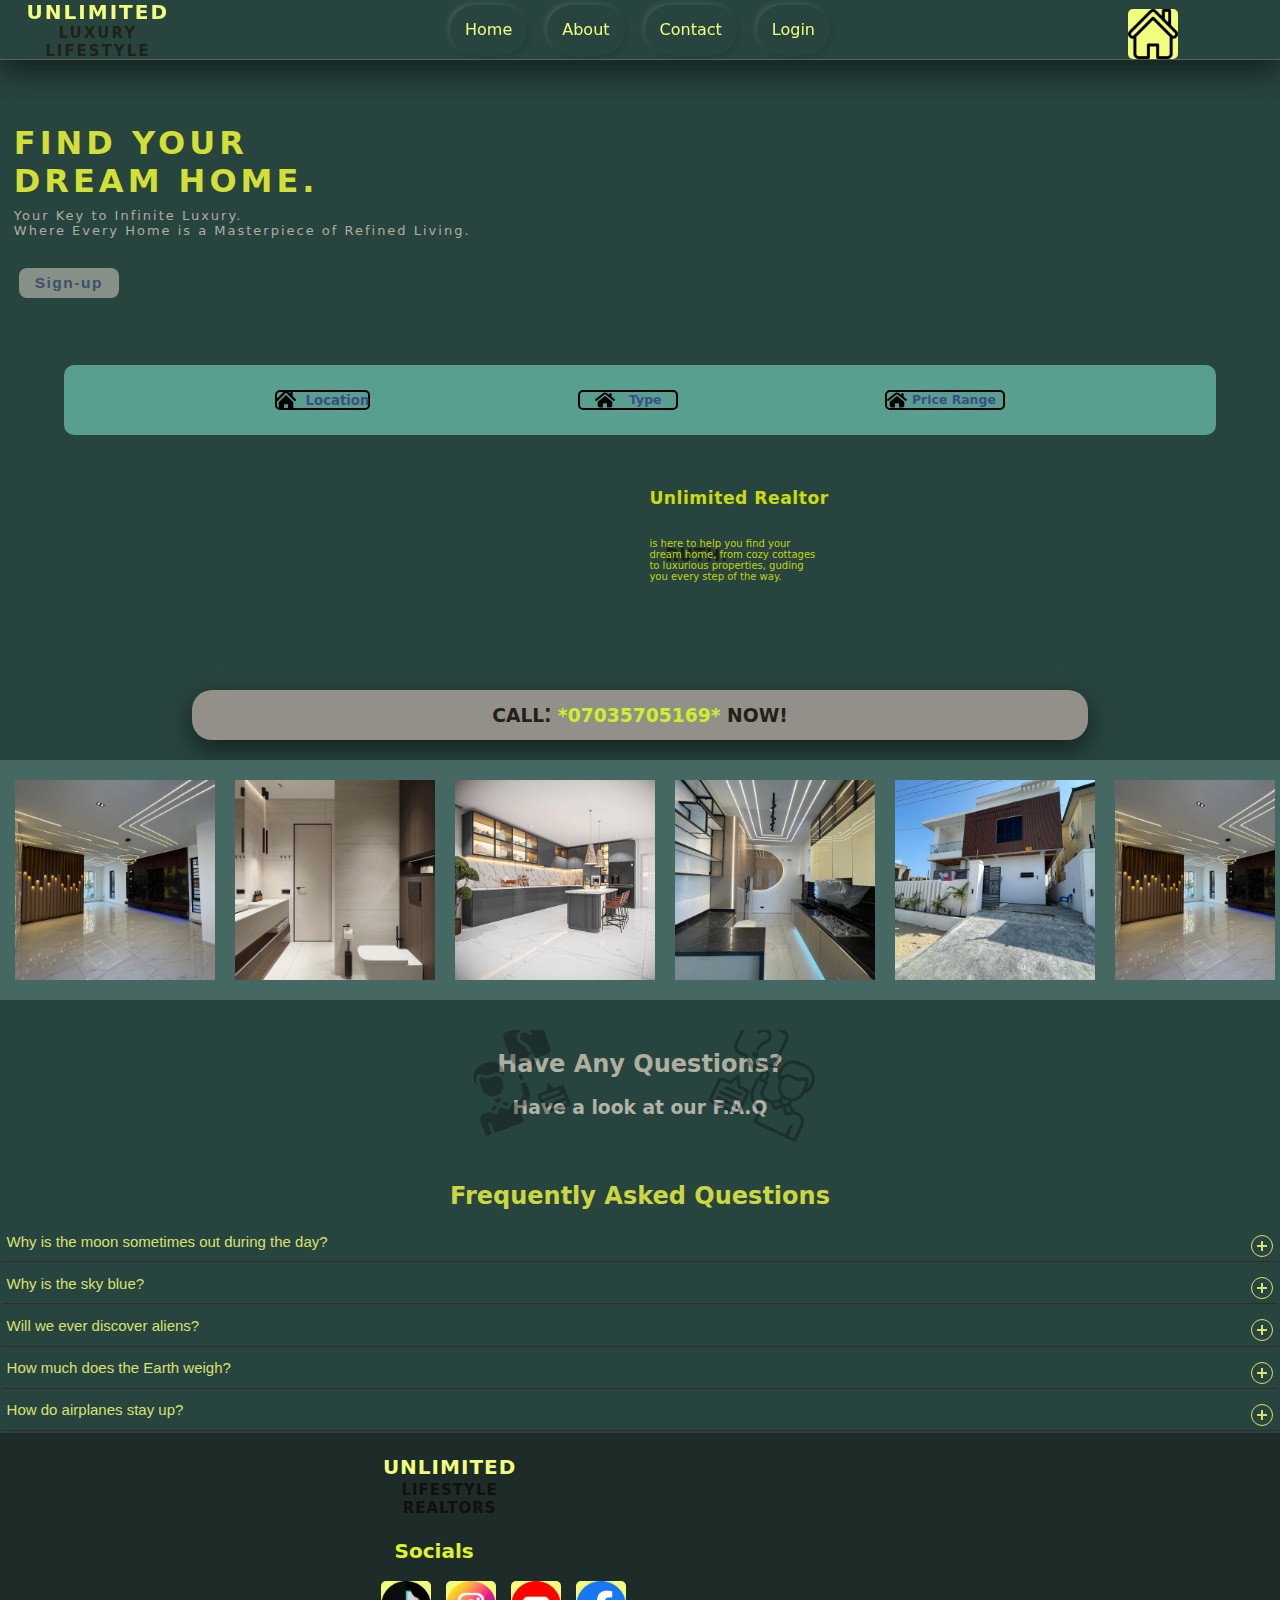
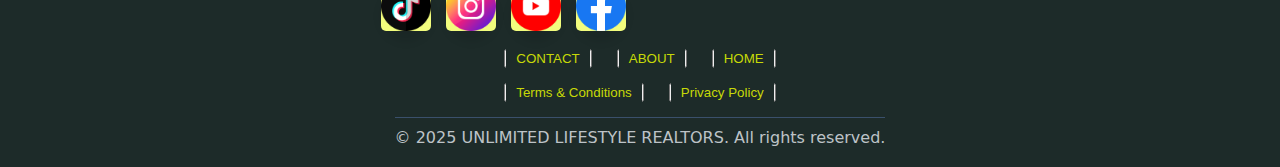
==== commit 02cb362e: "update" ====
--- a/index.html
+++ b/index.html
@@ -65,7 +65,7 @@
   
           <h1>FIND YOUR <br> DREAM HOME.</h1>
           <p>Your Key to Infinite Luxury. <br> Where Every Home is a Masterpiece of Refined Living.</p>
-          <button class="button-1">SIGN UP</button>
+          <button class="button-1"><a href="">Sign-up</a></button>
       
       </div>
 
@@ -278,14 +278,14 @@
           </ul>
           
           <div class="footer-links">
-              <button>CONTACT</button>
-              <button>ABOUT</button>
-              <button>HOME</button>
+              <button><a href="contact.html">CONTACT</a></button>
+              <button><a href="about.html">ABOUT</a></button>
+              <button><a href="index.html">HOME</a></button>
           </div>
           
           <div class="footer-links">
-              <button>Terms & Conditions</button>
-              <button>Privacy Policy</button>
+              <button><a href="">Terms & Conditions</a></button>
+              <button><a href="">Privacy Policy</a></button>
           </div>
           
           <div class="copyright">
--- a/style.css
+++ b/style.css
@@ -155,11 +155,6 @@
 
 }
 
-main {
-
-  min-height: calc(100vh - 280px);
-}
-
 .border-1 {
 
   background-color: #28443f;
@@ -249,17 +244,23 @@
   height: 30px;
   outline: none;
   background-color: #b2b3a8af;
+  text-decoration: none;
   border-radius: 8px;
   border: none;
-  color: #3a506b;
   margin-left: 5px;
-  margin-top: 20px;
+  margin-top: 30px;
   font-weight: bolder;
   font-size: 15.5px;
   letter-spacing: 1.5px;
 
 }
 
+.button-1 a {
+
+  text-decoration: none;
+  color: #3a506b;
+
+}
 
 /* PAGES */
 
@@ -268,8 +269,7 @@
 .border-3 {
 
 border: 1px solid transparent;
-/* background: linear-gradient(#EAE0C6 50%,#EEE5DA 50%); */
-background-color: #adaba7;
+background: #589F92;
 width: 90%;
 height: 70px;
 position: absolute;
@@ -396,7 +396,7 @@
 
 .text-2 {
 
-  border: 2px solid black;
+  border: 2px solid transparent;
   width: 50%;
   height: 160px;
   padding: .4rem;
@@ -405,9 +405,9 @@
 
 .text-2 #name {
 
-  color: red;
+  color: #1c1e10;
   left: 52%;
-  top: 60%;
+  top: 60.5%;
   position: absolute;
 
 }
@@ -417,13 +417,13 @@
   font-size: 17.2px;
   letter-spacing: .5px;
   margin-top: 20px;
-  color: #E1F22C;
+  color: #cadc09;
 
 }
 
 .text-2 p {
 
-  margin-top: 25px;
+  margin-top: 30px;
   font-size: 10px;
   font-weight: 500;
   color: #C3D40B;
@@ -435,7 +435,7 @@
   border: 4px solid transparent;
   width: 50%;
   height: 190px;
-  border-radius: 5%;
+  border-radius: 20px;
   position: relative;
   overflow: hidden;
   margin-left: 2px;
@@ -514,13 +514,13 @@
 
 .border-6 h3 {
 
-  color: #CC0000;
+  color: #202215;
   
 }
 
 .border-6 strong {
 
-  color: #000;
+  color: #202215;
 
 }
 
@@ -928,7 +928,8 @@
   width: 170px;
   margin-bottom: 20px;
   border: 2px solid transparent;
-  margin-left: -20px;
+  margin-left: -30px;
+  letter-spacing: 1px;
 
 }
 
@@ -964,9 +965,11 @@
   flex-wrap: wrap;
 }
 
-.footer-links button {
-  background: none;
+.footer-links button a {
+  background: transparent;
   border: none;
+  background-color: #1d2b29;
+  text-decoration: none;
   color: #C7D907;
   cursor: pointer;
   padding: 5px 10px;
